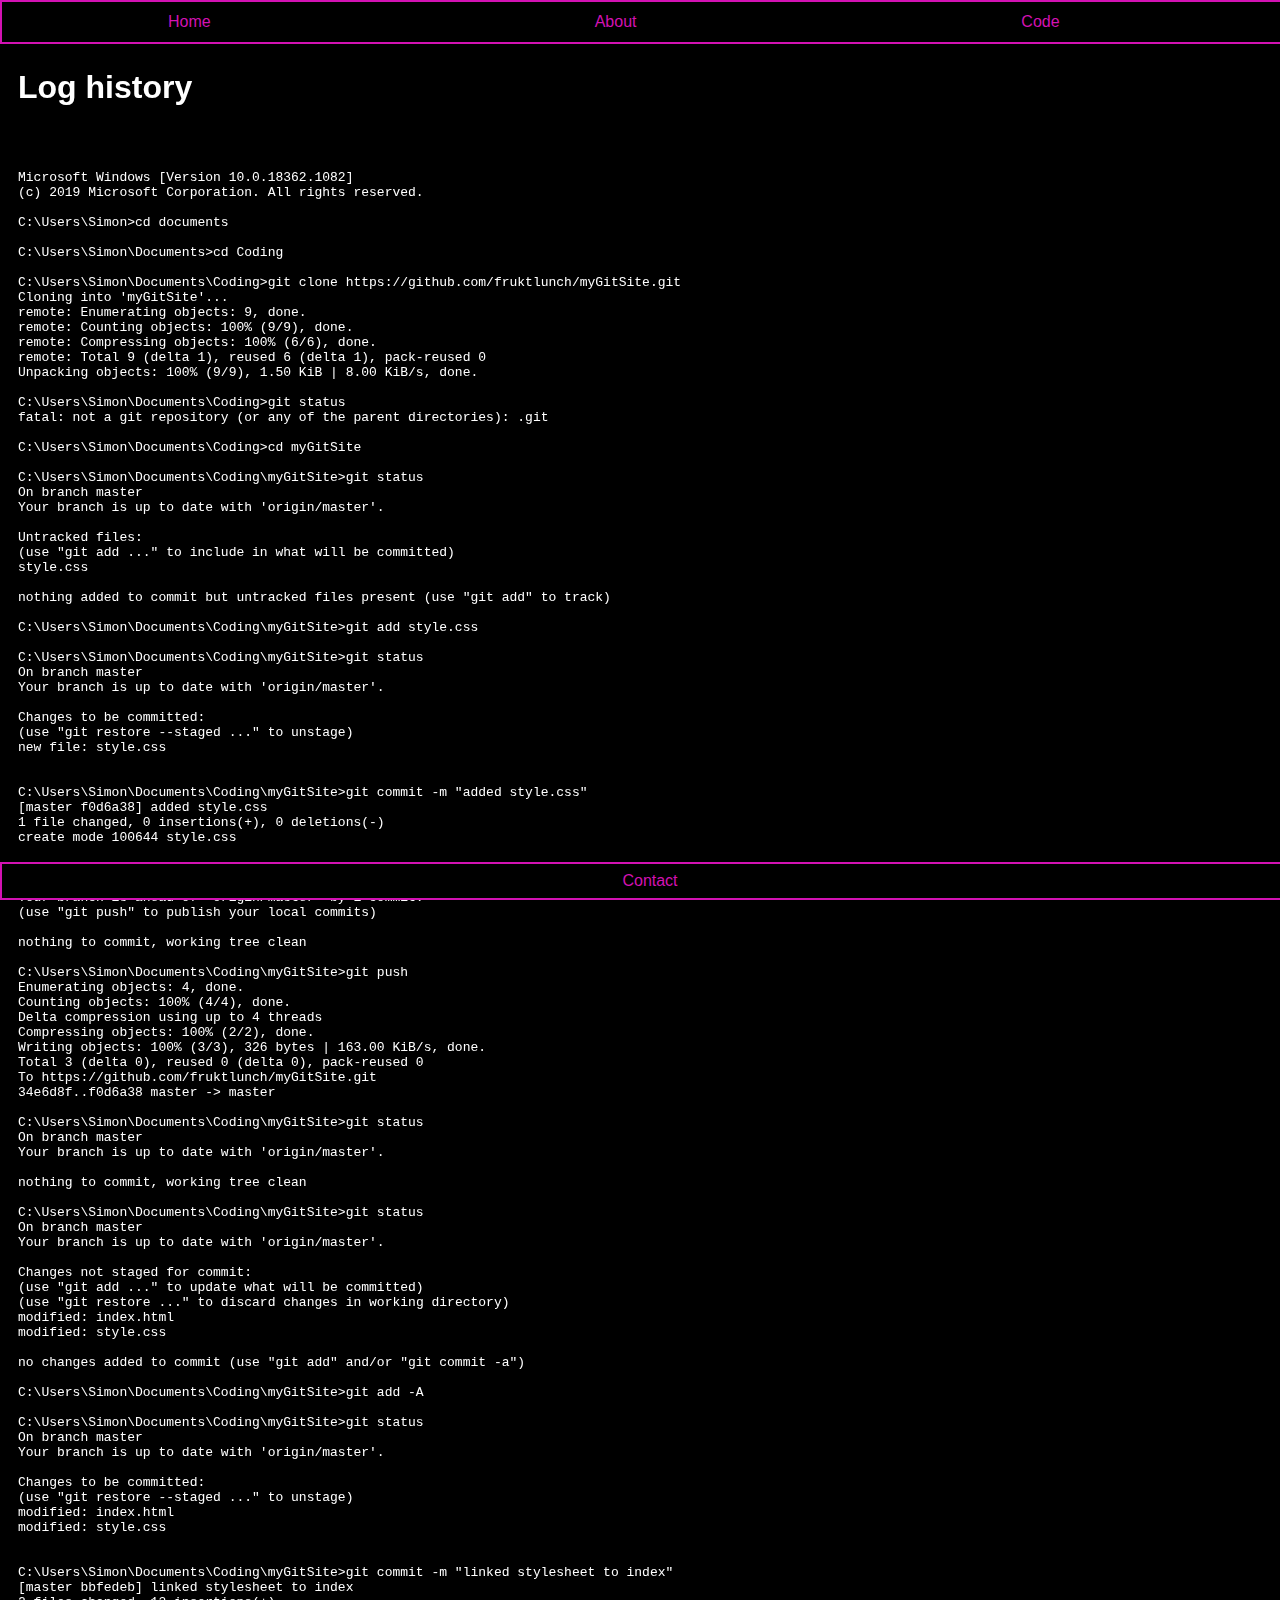
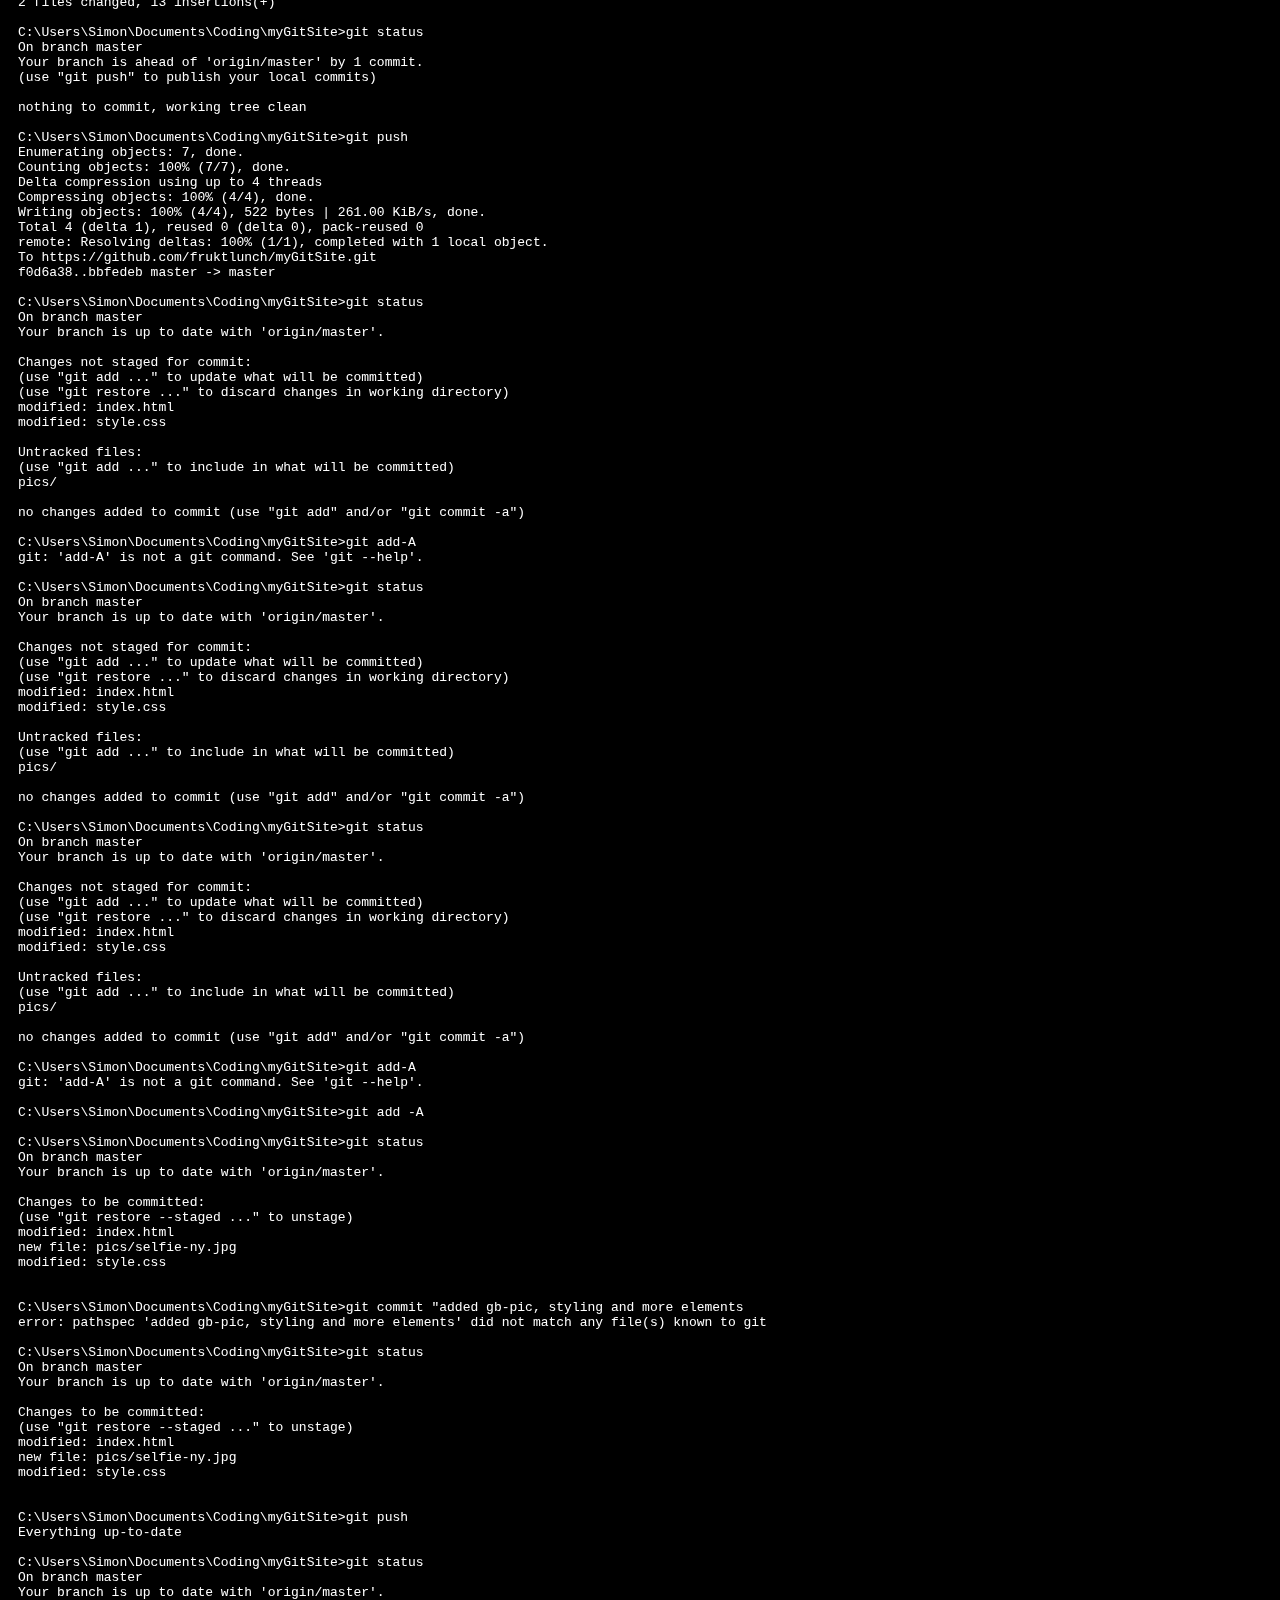
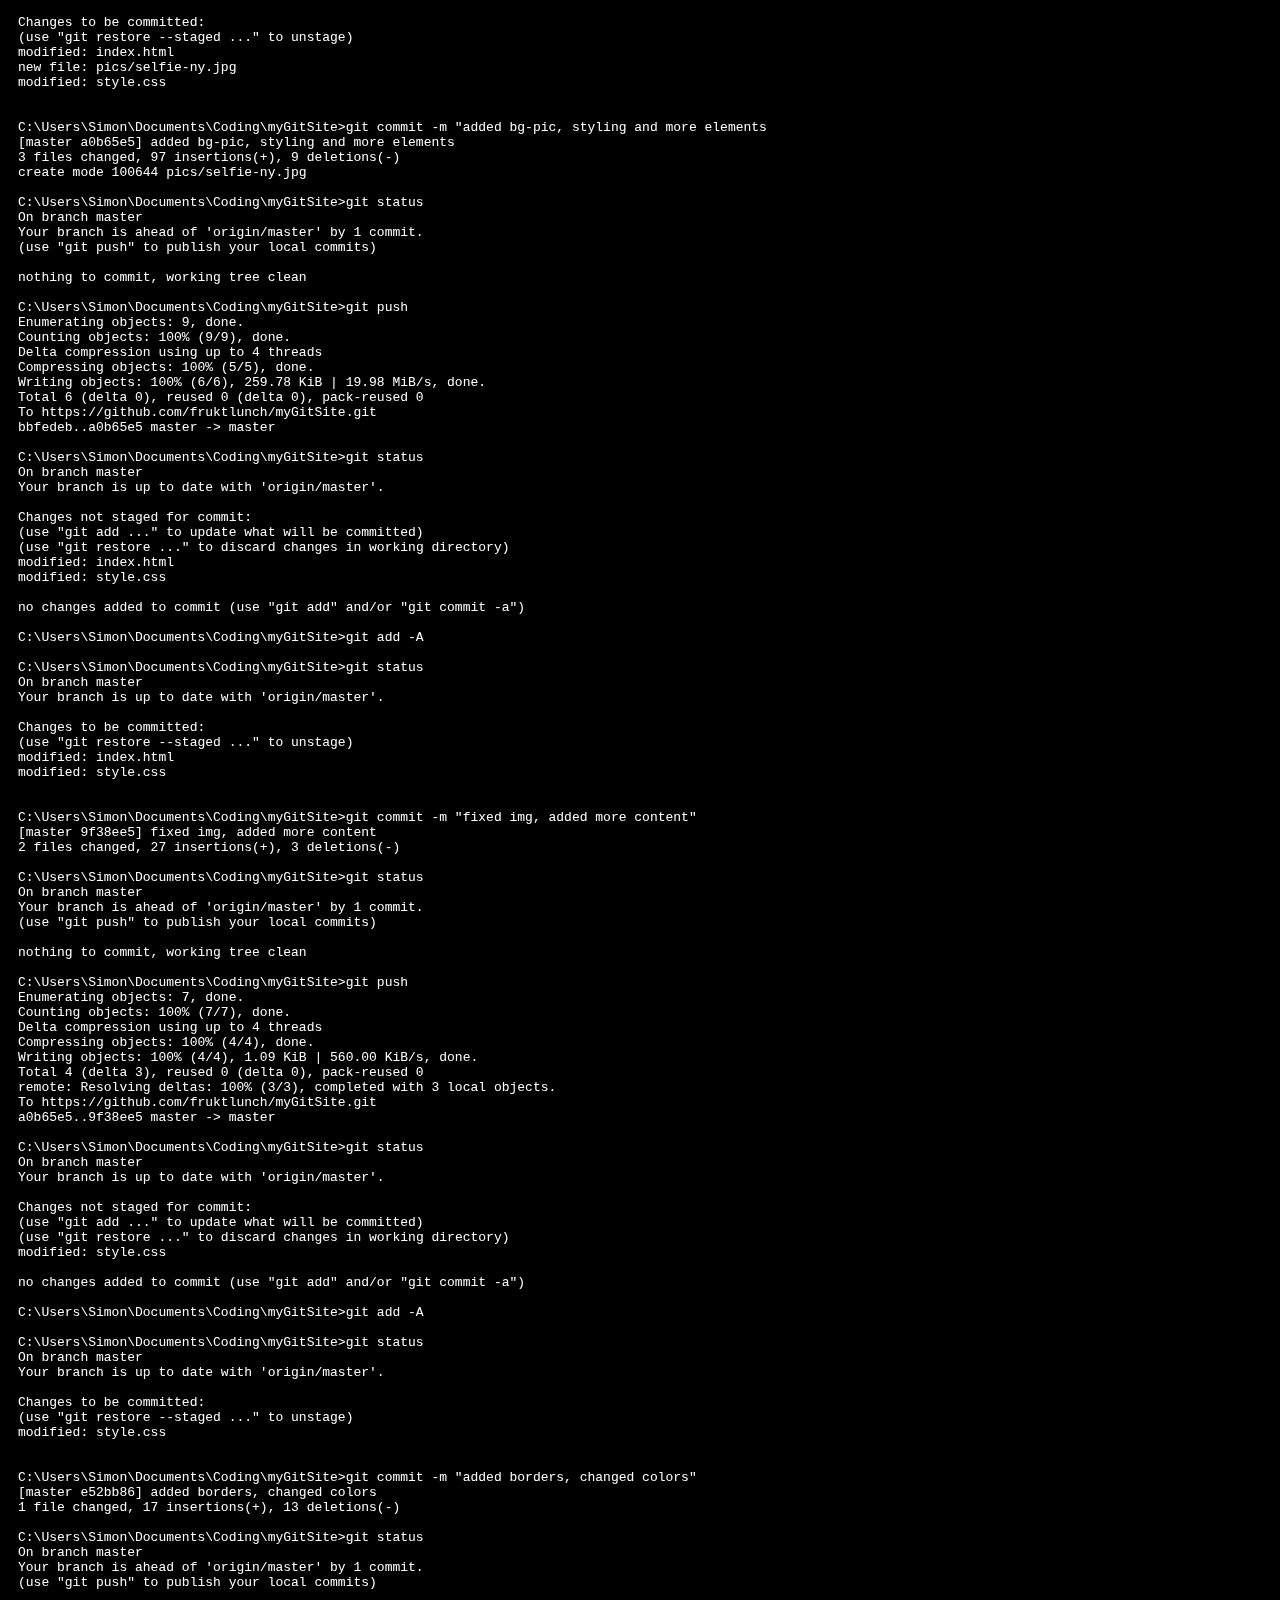
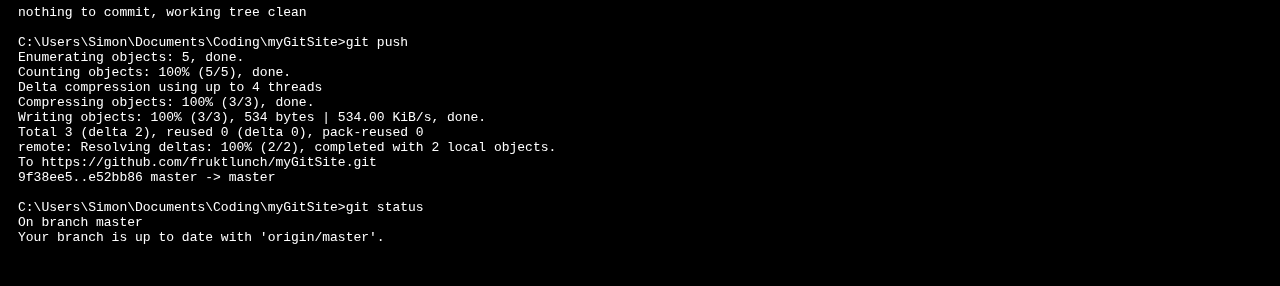
==== code-history.html @ 1d10ec63 "Fixed style on codingpage and Added Matrix-rain" ====
<!DOCTYPE html>
<html lang="en">
<head>
    <meta charset="UTF-8">
    <meta name="viewport" content="width=device-width, initial-scale=1.0">
    <title>Code-history</title>
    <link rel="stylesheet" href="code-history.css">
</head>

<!--body-->
<body>

    <nav class="navbar">
        <a href="index.html">Home</a>
        <a href="#">About</a>
        <a href="code-history.html">Code</a>
    </nav>

    <!-- The video -->
<video autoplay muted loop id="myVideo">
  <source src="vids/matrix-rain.mp4" type="video/mp4">
</video>
    
    <header>
      <h1>Log history</h1>
    </header>
    <div class="log-history">
      <pre> 
         <p> Microsoft Windows [Version 10.0.18362.1082]
            (c) 2019 Microsoft Corporation. All rights reserved.
            
            C:\Users\Simon>cd documents
            
            C:\Users\Simon\Documents>cd Coding
            
            C:\Users\Simon\Documents\Coding>git clone https://github.com/fruktlunch/myGitSite.git
            Cloning into 'myGitSite'...
            remote: Enumerating objects: 9, done.
            remote: Counting objects: 100% (9/9), done.
            remote: Compressing objects: 100% (6/6), done.
            remote: Total 9 (delta 1), reused 6 (delta 1), pack-reused 0
            Unpacking objects: 100% (9/9), 1.50 KiB | 8.00 KiB/s, done.
            
            C:\Users\Simon\Documents\Coding>git status
            fatal: not a git repository (or any of the parent directories): .git
            
            C:\Users\Simon\Documents\Coding>cd myGitSite
            
            C:\Users\Simon\Documents\Coding\myGitSite>git status
            On branch master
            Your branch is up to date with 'origin/master'.
            
            Untracked files:
              (use "git add <file>..." to include in what will be committed)
                    style.css
            
            nothing added to commit but untracked files present (use "git add" to track)
            
            C:\Users\Simon\Documents\Coding\myGitSite>git add style.css
            
            C:\Users\Simon\Documents\Coding\myGitSite>git status
            On branch master
            Your branch is up to date with 'origin/master'.
            
            Changes to be committed:
              (use "git restore --staged <file>..." to unstage)
                    new file:   style.css
            
            
            C:\Users\Simon\Documents\Coding\myGitSite>git commit -m "added style.css"
            [master f0d6a38] added style.css
             1 file changed, 0 insertions(+), 0 deletions(-)
             create mode 100644 style.css
            
            C:\Users\Simon\Documents\Coding\myGitSite>git status
            On branch master
            Your branch is ahead of 'origin/master' by 1 commit.
              (use "git push" to publish your local commits)
            
            nothing to commit, working tree clean
            
            C:\Users\Simon\Documents\Coding\myGitSite>git push
            Enumerating objects: 4, done.
            Counting objects: 100% (4/4), done.
            Delta compression using up to 4 threads
            Compressing objects: 100% (2/2), done.
            Writing objects: 100% (3/3), 326 bytes | 163.00 KiB/s, done.
            Total 3 (delta 0), reused 0 (delta 0), pack-reused 0
            To https://github.com/fruktlunch/myGitSite.git
               34e6d8f..f0d6a38  master -> master
            
            C:\Users\Simon\Documents\Coding\myGitSite>git status
            On branch master
            Your branch is up to date with 'origin/master'.
            
            nothing to commit, working tree clean
            
            C:\Users\Simon\Documents\Coding\myGitSite>git status
            On branch master
            Your branch is up to date with 'origin/master'.
            
            Changes not staged for commit:
              (use "git add <file>..." to update what will be committed)
              (use "git restore <file>..." to discard changes in working directory)
                    modified:   index.html
                    modified:   style.css
            
            no changes added to commit (use "git add" and/or "git commit -a")
            
            C:\Users\Simon\Documents\Coding\myGitSite>git add -A
            
            C:\Users\Simon\Documents\Coding\myGitSite>git status
            On branch master
            Your branch is up to date with 'origin/master'.
            
            Changes to be committed:
              (use "git restore --staged <file>..." to unstage)
                    modified:   index.html
                    modified:   style.css
            
            
            C:\Users\Simon\Documents\Coding\myGitSite>git commit -m "linked stylesheet to index"
            [master bbfedeb] linked stylesheet to index
             2 files changed, 13 insertions(+)
            
            C:\Users\Simon\Documents\Coding\myGitSite>git status
            On branch master
            Your branch is ahead of 'origin/master' by 1 commit.
              (use "git push" to publish your local commits)
            
            nothing to commit, working tree clean
            
            C:\Users\Simon\Documents\Coding\myGitSite>git push
            Enumerating objects: 7, done.
            Counting objects: 100% (7/7), done.
            Delta compression using up to 4 threads
            Compressing objects: 100% (4/4), done.
            Writing objects: 100% (4/4), 522 bytes | 261.00 KiB/s, done.
            Total 4 (delta 1), reused 0 (delta 0), pack-reused 0
            remote: Resolving deltas: 100% (1/1), completed with 1 local object.
            To https://github.com/fruktlunch/myGitSite.git
               f0d6a38..bbfedeb  master -> master
            
            C:\Users\Simon\Documents\Coding\myGitSite>git status
            On branch master
            Your branch is up to date with 'origin/master'.
            
            Changes not staged for commit:
              (use "git add <file>..." to update what will be committed)
              (use "git restore <file>..." to discard changes in working directory)
                    modified:   index.html
                    modified:   style.css
            
            Untracked files:
              (use "git add <file>..." to include in what will be committed)
                    pics/
            
            no changes added to commit (use "git add" and/or "git commit -a")
            
            C:\Users\Simon\Documents\Coding\myGitSite>git add-A
            git: 'add-A' is not a git command. See 'git --help'.
            
            C:\Users\Simon\Documents\Coding\myGitSite>git status
            On branch master
            Your branch is up to date with 'origin/master'.
            
            Changes not staged for commit:
              (use "git add <file>..." to update what will be committed)
              (use "git restore <file>..." to discard changes in working directory)
                    modified:   index.html
                    modified:   style.css
            
            Untracked files:
              (use "git add <file>..." to include in what will be committed)
                    pics/
            
            no changes added to commit (use "git add" and/or "git commit -a")
            
            C:\Users\Simon\Documents\Coding\myGitSite>git status
            On branch master
            Your branch is up to date with 'origin/master'.
            
            Changes not staged for commit:
              (use "git add <file>..." to update what will be committed)
              (use "git restore <file>..." to discard changes in working directory)
                    modified:   index.html
                    modified:   style.css
            
            Untracked files:
              (use "git add <file>..." to include in what will be committed)
                    pics/
            
            no changes added to commit (use "git add" and/or "git commit -a")
            
            C:\Users\Simon\Documents\Coding\myGitSite>git add-A
            git: 'add-A' is not a git command. See 'git --help'.
            
            C:\Users\Simon\Documents\Coding\myGitSite>git add -A
            
            C:\Users\Simon\Documents\Coding\myGitSite>git status
            On branch master
            Your branch is up to date with 'origin/master'.
            
            Changes to be committed:
              (use "git restore --staged <file>..." to unstage)
                    modified:   index.html
                    new file:   pics/selfie-ny.jpg
                    modified:   style.css
            
            
            C:\Users\Simon\Documents\Coding\myGitSite>git commit "added gb-pic, styling and more elements
            error: pathspec 'added gb-pic, styling and more elements' did not match any file(s) known to git
            
            C:\Users\Simon\Documents\Coding\myGitSite>git status
            On branch master
            Your branch is up to date with 'origin/master'.
            
            Changes to be committed:
              (use "git restore --staged <file>..." to unstage)
                    modified:   index.html
                    new file:   pics/selfie-ny.jpg
                    modified:   style.css
            
            
            C:\Users\Simon\Documents\Coding\myGitSite>git push
            Everything up-to-date
            
            C:\Users\Simon\Documents\Coding\myGitSite>git status
            On branch master
            Your branch is up to date with 'origin/master'.
            
            Changes to be committed:
              (use "git restore --staged <file>..." to unstage)
                    modified:   index.html
                    new file:   pics/selfie-ny.jpg
                    modified:   style.css
            
            
            C:\Users\Simon\Documents\Coding\myGitSite>git commit -m "added bg-pic, styling and more elements
            [master a0b65e5] added bg-pic, styling and more elements
             3 files changed, 97 insertions(+), 9 deletions(-)
             create mode 100644 pics/selfie-ny.jpg
            
            C:\Users\Simon\Documents\Coding\myGitSite>git status
            On branch master
            Your branch is ahead of 'origin/master' by 1 commit.
              (use "git push" to publish your local commits)
            
            nothing to commit, working tree clean
            
            C:\Users\Simon\Documents\Coding\myGitSite>git push
            Enumerating objects: 9, done.
            Counting objects: 100% (9/9), done.
            Delta compression using up to 4 threads
            Compressing objects: 100% (5/5), done.
            Writing objects: 100% (6/6), 259.78 KiB | 19.98 MiB/s, done.
            Total 6 (delta 0), reused 0 (delta 0), pack-reused 0
            To https://github.com/fruktlunch/myGitSite.git
               bbfedeb..a0b65e5  master -> master
            
            C:\Users\Simon\Documents\Coding\myGitSite>git status
            On branch master
            Your branch is up to date with 'origin/master'.
            
            Changes not staged for commit:
              (use "git add <file>..." to update what will be committed)
              (use "git restore <file>..." to discard changes in working directory)
                    modified:   index.html
                    modified:   style.css
            
            no changes added to commit (use "git add" and/or "git commit -a")
            
            C:\Users\Simon\Documents\Coding\myGitSite>git add -A
            
            C:\Users\Simon\Documents\Coding\myGitSite>git status
            On branch master
            Your branch is up to date with 'origin/master'.
            
            Changes to be committed:
              (use "git restore --staged <file>..." to unstage)
                    modified:   index.html
                    modified:   style.css
            
            
            C:\Users\Simon\Documents\Coding\myGitSite>git commit -m "fixed img, added more content"
            [master 9f38ee5] fixed img, added more content
             2 files changed, 27 insertions(+), 3 deletions(-)
            
            C:\Users\Simon\Documents\Coding\myGitSite>git status
            On branch master
            Your branch is ahead of 'origin/master' by 1 commit.
              (use "git push" to publish your local commits)
            
            nothing to commit, working tree clean
            
            C:\Users\Simon\Documents\Coding\myGitSite>git push
            Enumerating objects: 7, done.
            Counting objects: 100% (7/7), done.
            Delta compression using up to 4 threads
            Compressing objects: 100% (4/4), done.
            Writing objects: 100% (4/4), 1.09 KiB | 560.00 KiB/s, done.
            Total 4 (delta 3), reused 0 (delta 0), pack-reused 0
            remote: Resolving deltas: 100% (3/3), completed with 3 local objects.
            To https://github.com/fruktlunch/myGitSite.git
               a0b65e5..9f38ee5  master -> master
            
            C:\Users\Simon\Documents\Coding\myGitSite>git status
            On branch master
            Your branch is up to date with 'origin/master'.
            
            Changes not staged for commit:
              (use "git add <file>..." to update what will be committed)
              (use "git restore <file>..." to discard changes in working directory)
                    modified:   style.css
            
            no changes added to commit (use "git add" and/or "git commit -a")
            
            C:\Users\Simon\Documents\Coding\myGitSite>git add -A
            
            C:\Users\Simon\Documents\Coding\myGitSite>git status
            On branch master
            Your branch is up to date with 'origin/master'.
            
            Changes to be committed:
              (use "git restore --staged <file>..." to unstage)
                    modified:   style.css
            
            
            C:\Users\Simon\Documents\Coding\myGitSite>git commit -m "added borders, changed colors"
            [master e52bb86] added borders, changed colors
             1 file changed, 17 insertions(+), 13 deletions(-)
            
            C:\Users\Simon\Documents\Coding\myGitSite>git status
            On branch master
            Your branch is ahead of 'origin/master' by 1 commit.
              (use "git push" to publish your local commits)
            
            nothing to commit, working tree clean
            
            C:\Users\Simon\Documents\Coding\myGitSite>git push
            Enumerating objects: 5, done.
            Counting objects: 100% (5/5), done.
            Delta compression using up to 4 threads
            Compressing objects: 100% (3/3), done.
            Writing objects: 100% (3/3), 534 bytes | 534.00 KiB/s, done.
            Total 3 (delta 2), reused 0 (delta 0), pack-reused 0
            remote: Resolving deltas: 100% (2/2), completed with 2 local objects.
            To https://github.com/fruktlunch/myGitSite.git
               9f38ee5..e52bb86  master -> master
            
            C:\Users\Simon\Documents\Coding\myGitSite>git status
            On branch master
            Your branch is up to date with 'origin/master'.
          </p>
          </pre>
    </div>

    <!--footer-->
    <footer class="footer">
      <a href="#">Contact</a>
  </footer>
    
</body>
</html>
---- code-history.css ----
body {
    background-color: black;
    font-family: Arial, Helvetica, sans-serif;
}

header {
    display: flex;
    color: rgb(211, 18, 179);
    width: 100%;
}

#myVideo {
    object-fit: cover;
  width: 100vw;
  height: 100vh;
  position: fixed;
  top: 0;
  left: 0;
  overflow: hidden;
  z-index: -100;
  }

h1 {
    padding-top: 40px;
    padding-bottom: 1px;
}

pre {
    white-space: pre-line;
    text-align : left;
 }

.navbar {
    display: flex;
    position: fixed;
    align-items: center;
  top: 0;
  left: 0;
  z-index: 9999;
  width: 100%;
  height: 40px;
  background-color: black;
  border: solid 2px rgb(211, 18, 179);
}

.navbar a {
    color: rgb(211, 18, 179);
    padding: 14px 16px;
    text-decoration: none;
    width: 100%;
    margin: 150px;
  }

h1 {
    color: white;
    padding-left: 10px;
}
p {
    color: white;
    padding-left: 10px;
}

.footer {
    position: fixed;
  left: 0;
  bottom: 0;
  width: 100%;
  background-color: black;
  text-align: center;
  text-decoration: none;
  padding: 8px;
  border: solid 2px rgb(211, 18, 179);
}
.footer a {
    color: rgb(211, 18, 179);
    text-decoration: none;
}
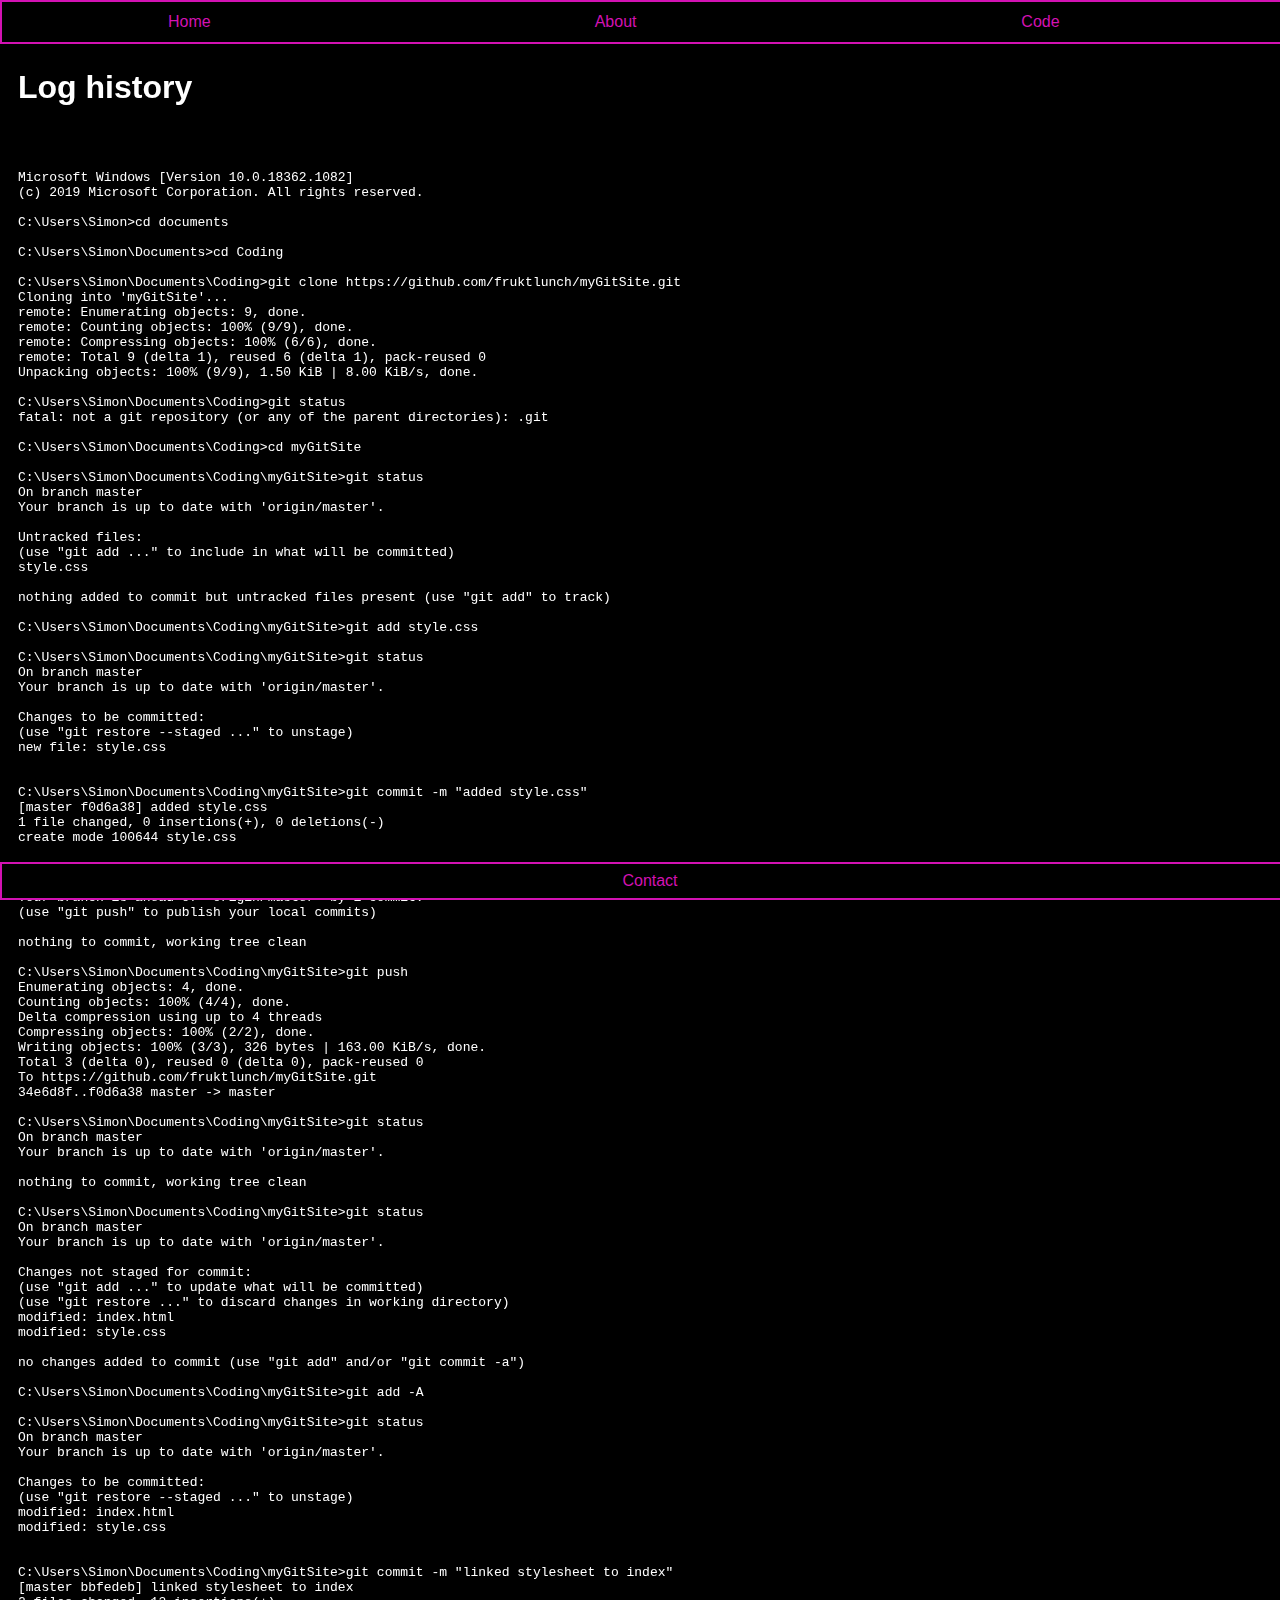
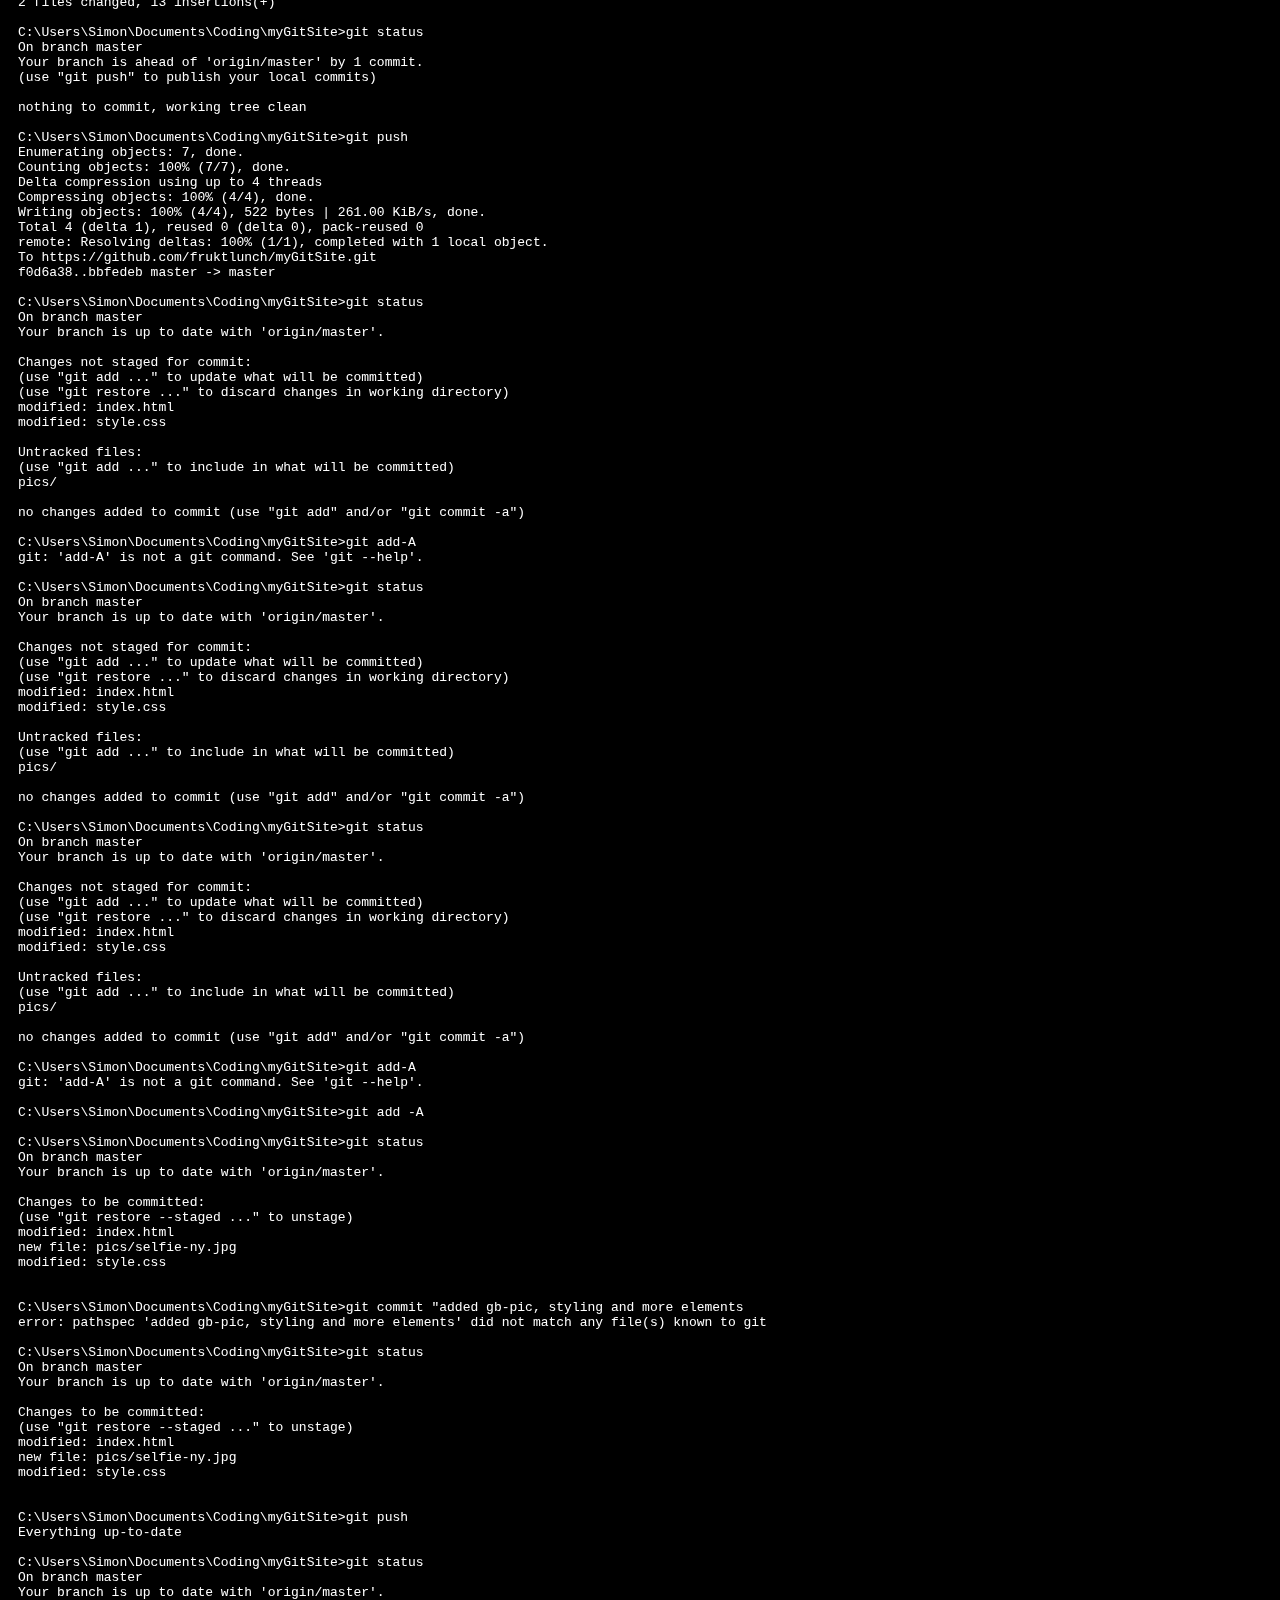
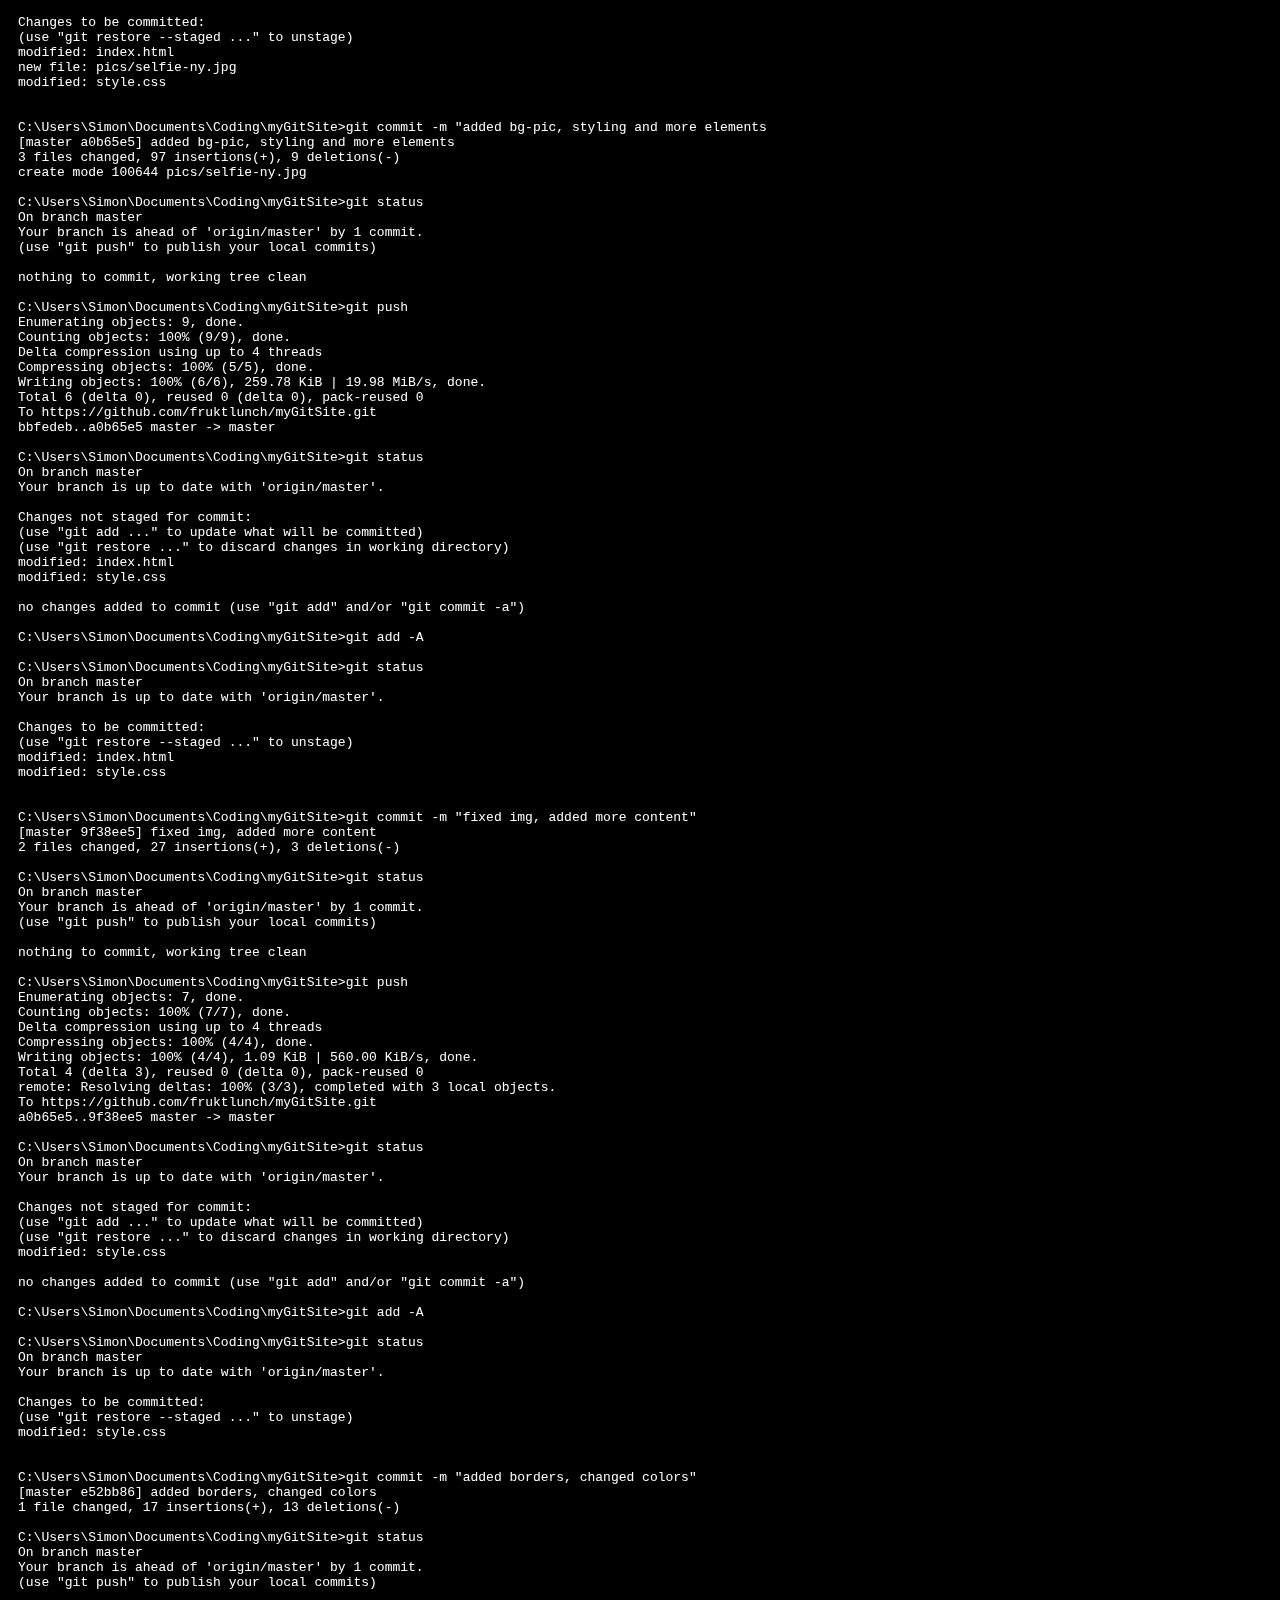
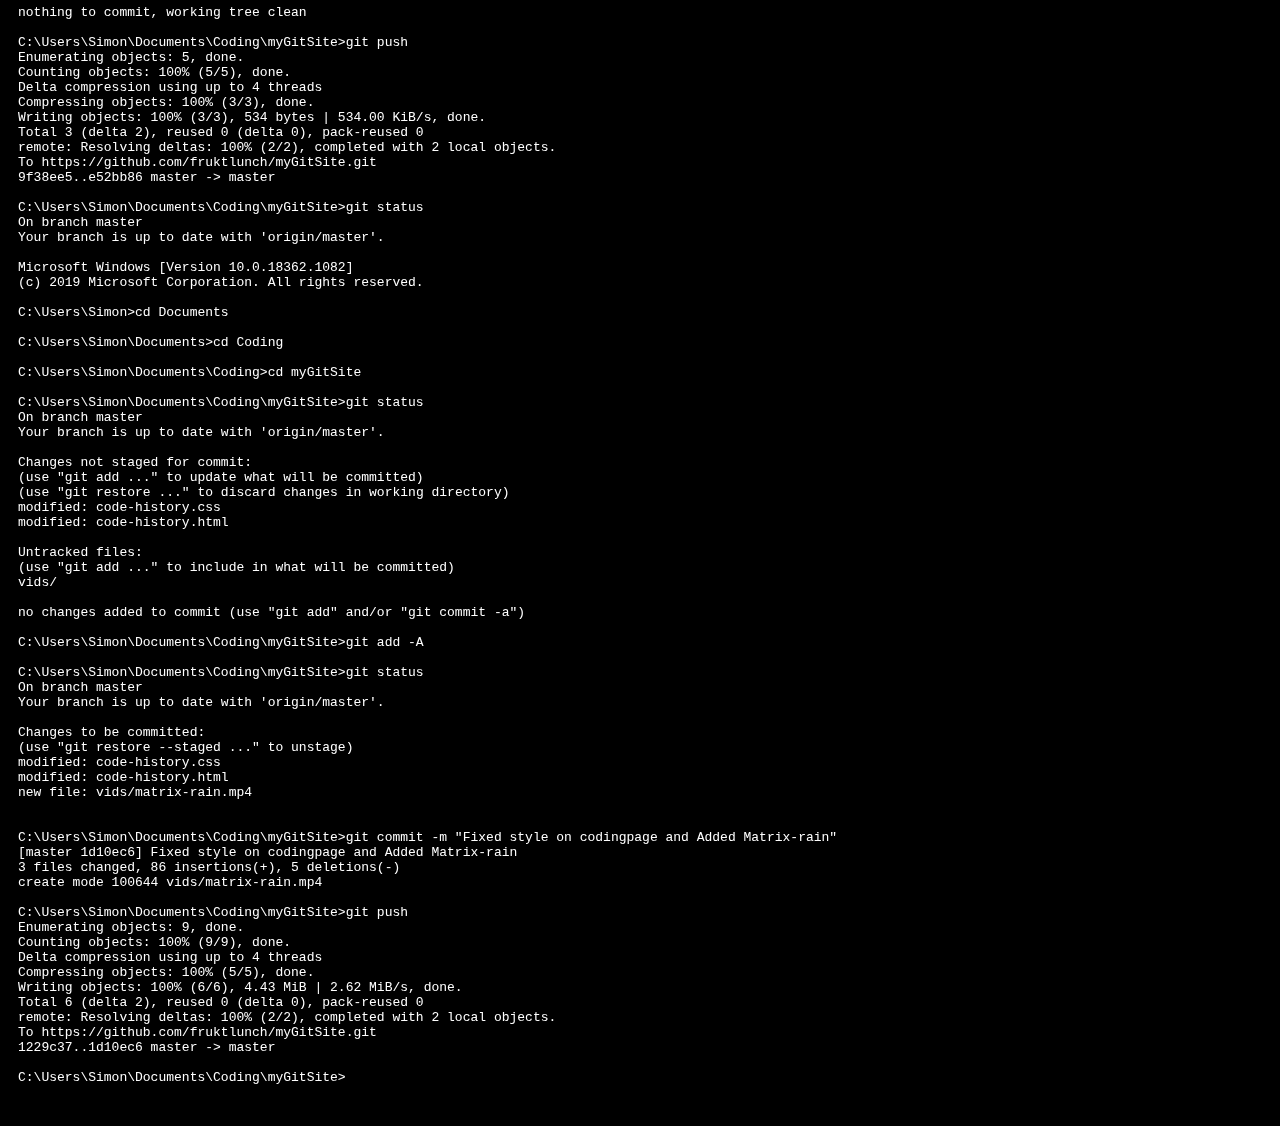
==== commit b549133b: "more coding story" ====
--- a/code-history.html
+++ b/code-history.html
@@ -351,6 +351,62 @@
             C:\Users\Simon\Documents\Coding\myGitSite>git status
             On branch master
             Your branch is up to date with 'origin/master'.
+
+            Microsoft Windows [Version 10.0.18362.1082]
+(c) 2019 Microsoft Corporation. All rights reserved.
+
+C:\Users\Simon>cd Documents
+
+C:\Users\Simon\Documents>cd Coding
+
+C:\Users\Simon\Documents\Coding>cd myGitSite
+
+C:\Users\Simon\Documents\Coding\myGitSite>git status
+On branch master
+Your branch is up to date with 'origin/master'.
+
+Changes not staged for commit:
+  (use "git add <file>..." to update what will be committed)
+  (use "git restore <file>..." to discard changes in working directory)
+        modified:   code-history.css
+        modified:   code-history.html
+
+Untracked files:
+  (use "git add <file>..." to include in what will be committed)
+        vids/
+
+no changes added to commit (use "git add" and/or "git commit -a")
+
+C:\Users\Simon\Documents\Coding\myGitSite>git add -A
+
+C:\Users\Simon\Documents\Coding\myGitSite>git status
+On branch master
+Your branch is up to date with 'origin/master'.
+
+Changes to be committed:
+  (use "git restore --staged <file>..." to unstage)
+        modified:   code-history.css
+        modified:   code-history.html
+        new file:   vids/matrix-rain.mp4
+
+
+C:\Users\Simon\Documents\Coding\myGitSite>git commit -m "Fixed style on codingpage and Added Matrix-rain"
+[master 1d10ec6] Fixed style on codingpage and Added Matrix-rain
+ 3 files changed, 86 insertions(+), 5 deletions(-)
+ create mode 100644 vids/matrix-rain.mp4
+
+C:\Users\Simon\Documents\Coding\myGitSite>git push
+Enumerating objects: 9, done.
+Counting objects: 100% (9/9), done.
+Delta compression using up to 4 threads
+Compressing objects: 100% (5/5), done.
+Writing objects: 100% (6/6), 4.43 MiB | 2.62 MiB/s, done.
+Total 6 (delta 2), reused 0 (delta 0), pack-reused 0
+remote: Resolving deltas: 100% (2/2), completed with 2 local objects.
+To https://github.com/fruktlunch/myGitSite.git
+   1229c37..1d10ec6  master -> master
+
+C:\Users\Simon\Documents\Coding\myGitSite>
           </p>
           </pre>
     </div>
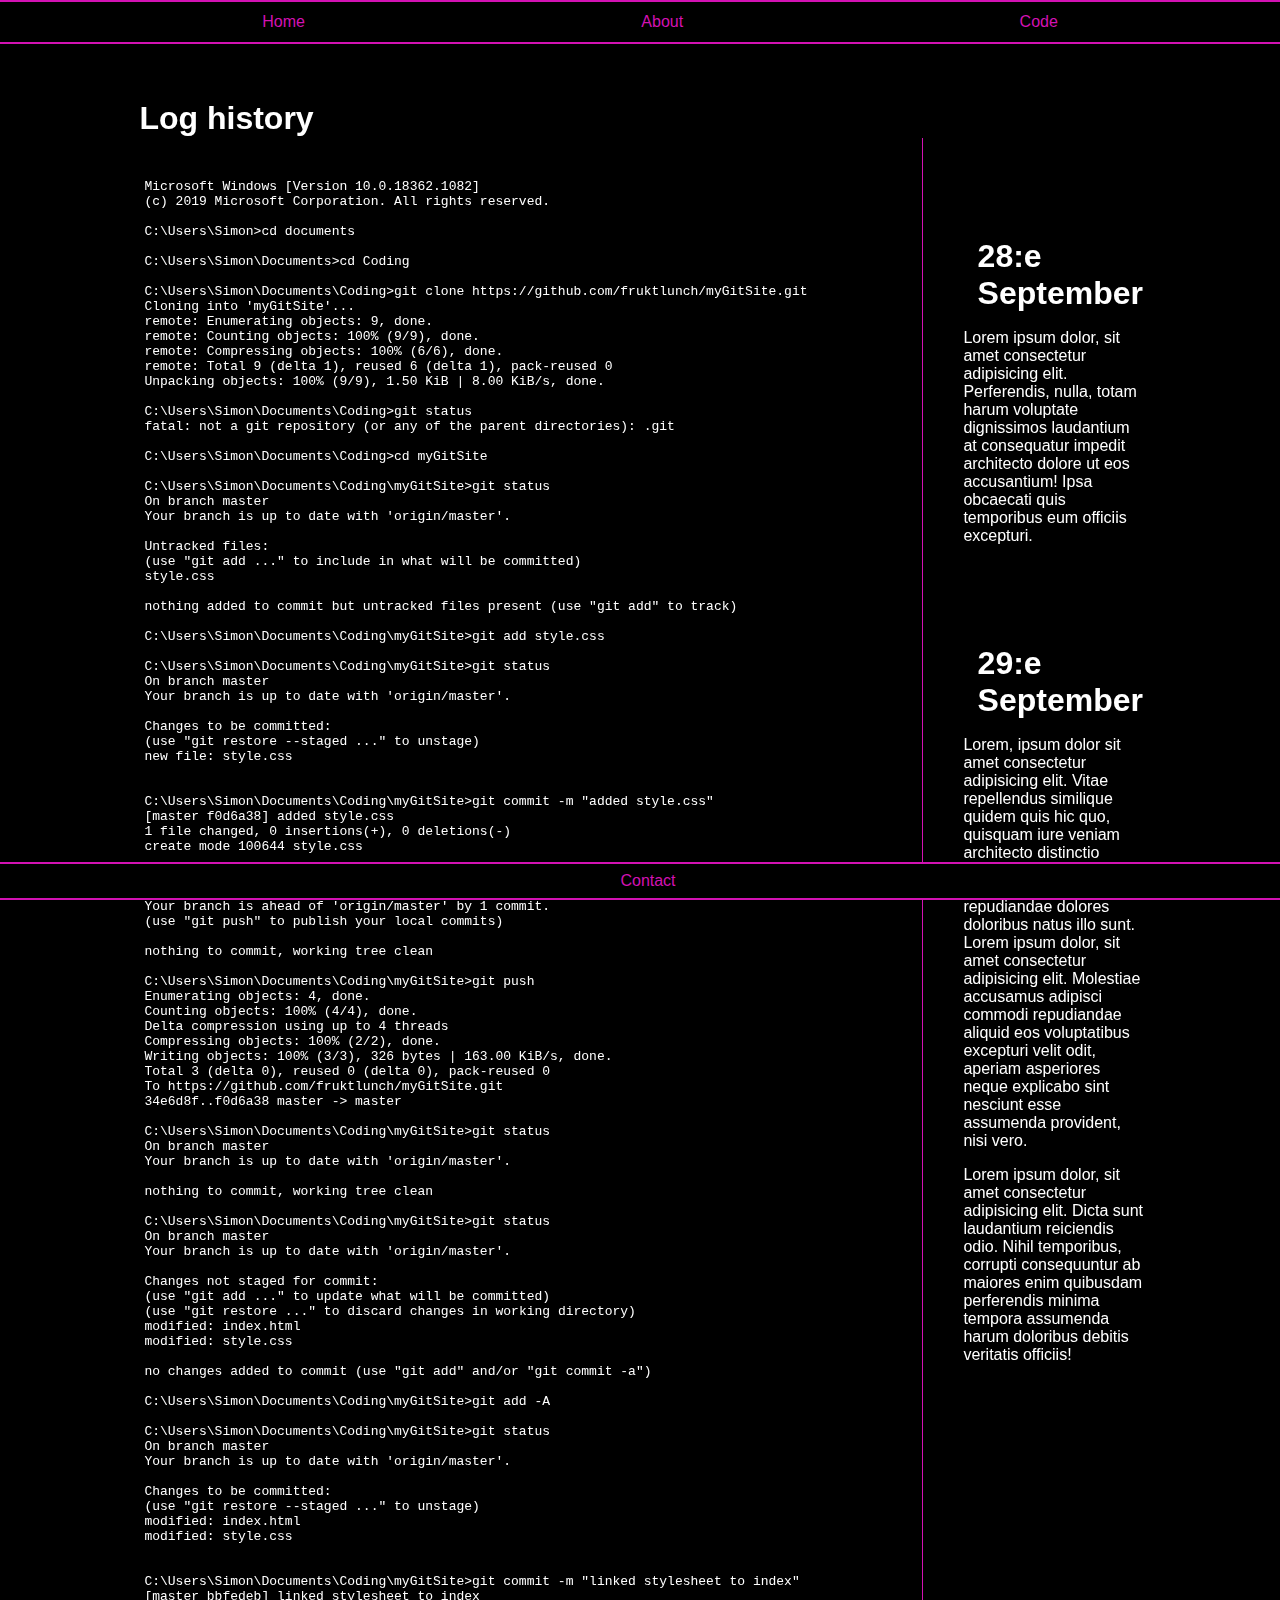
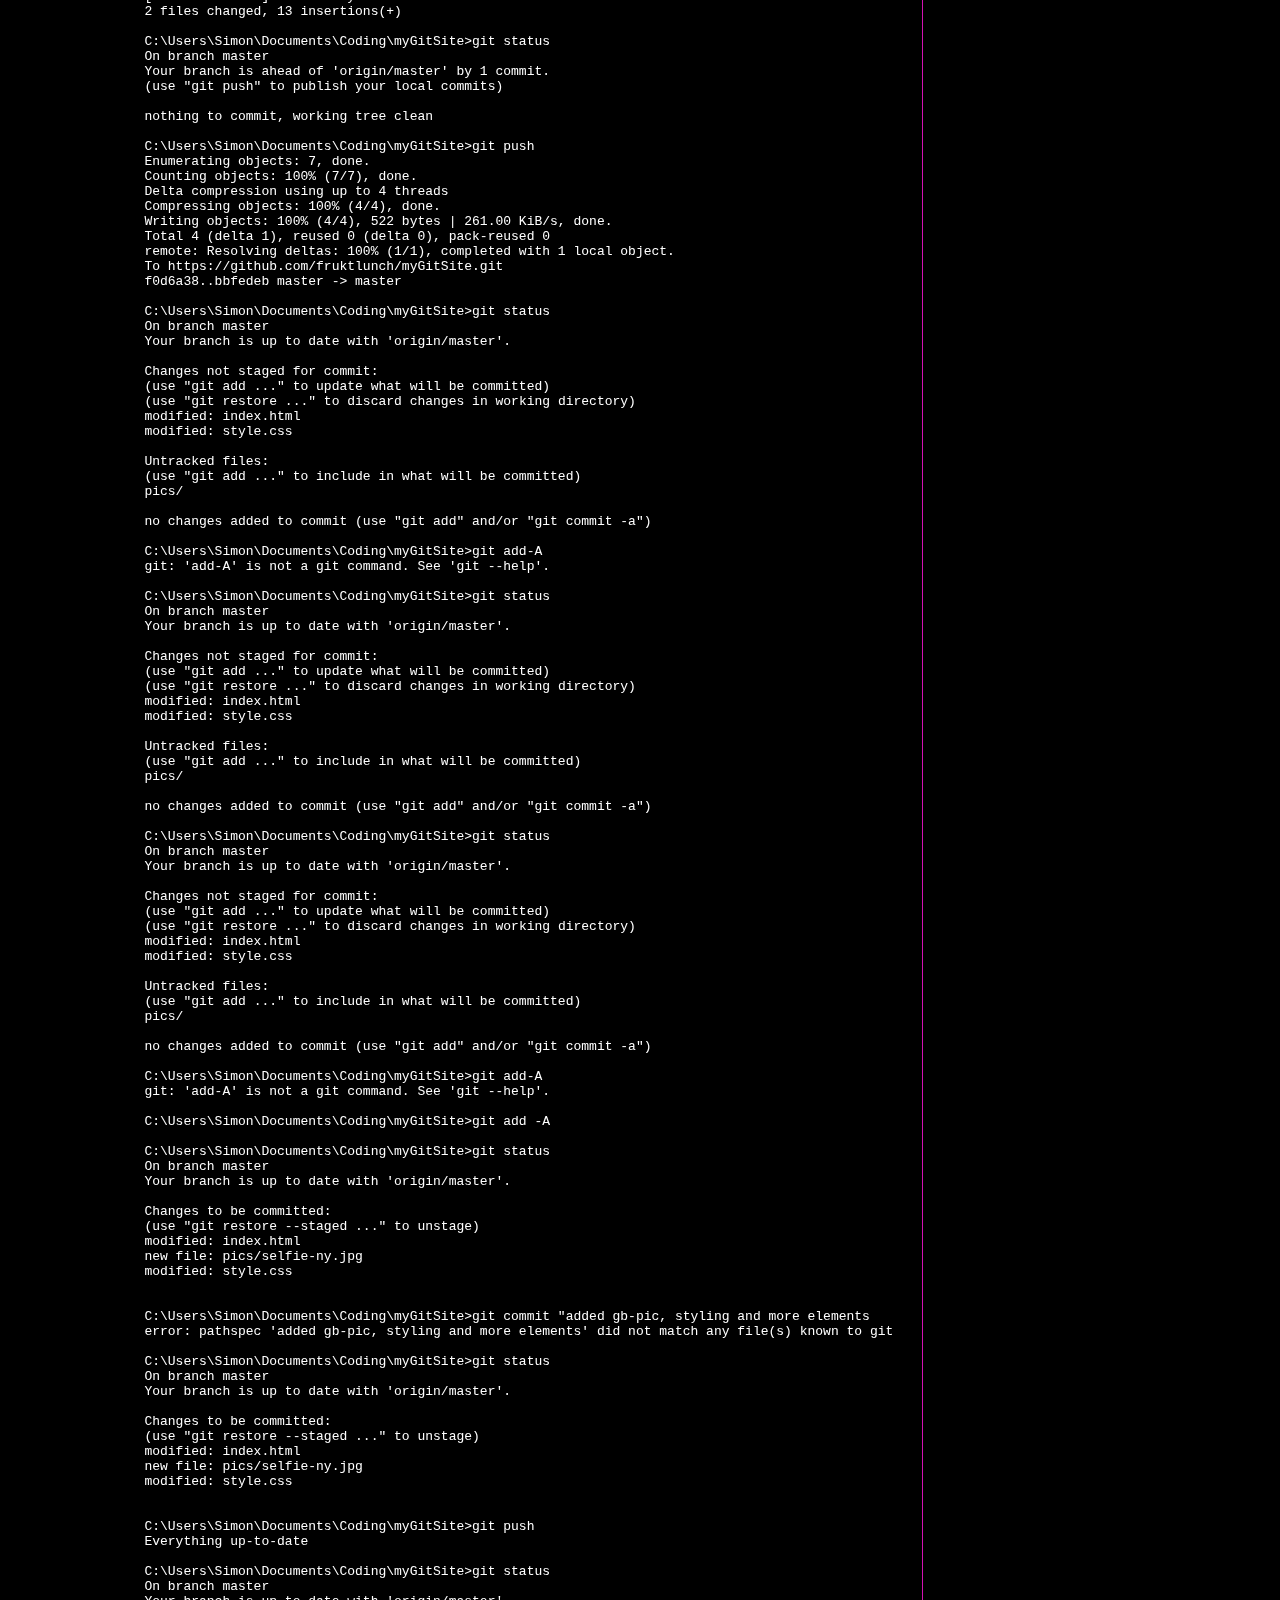
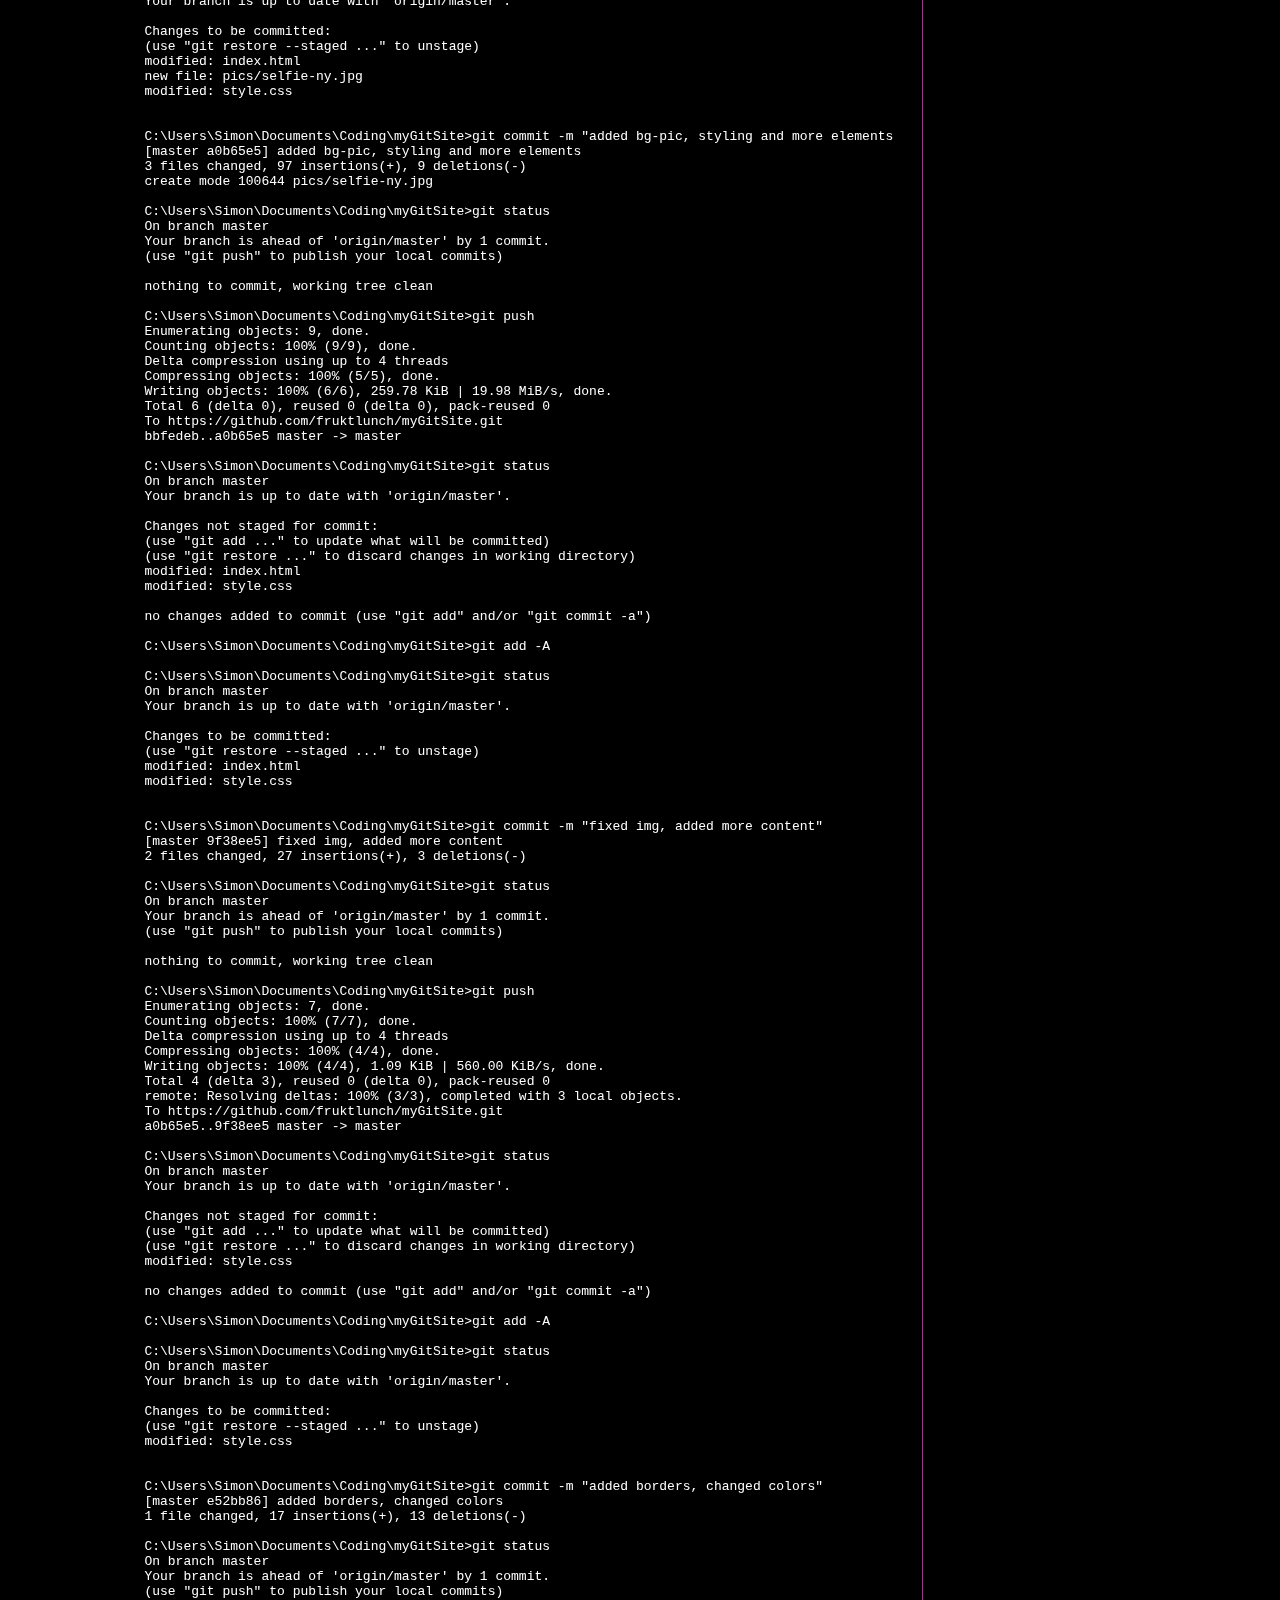
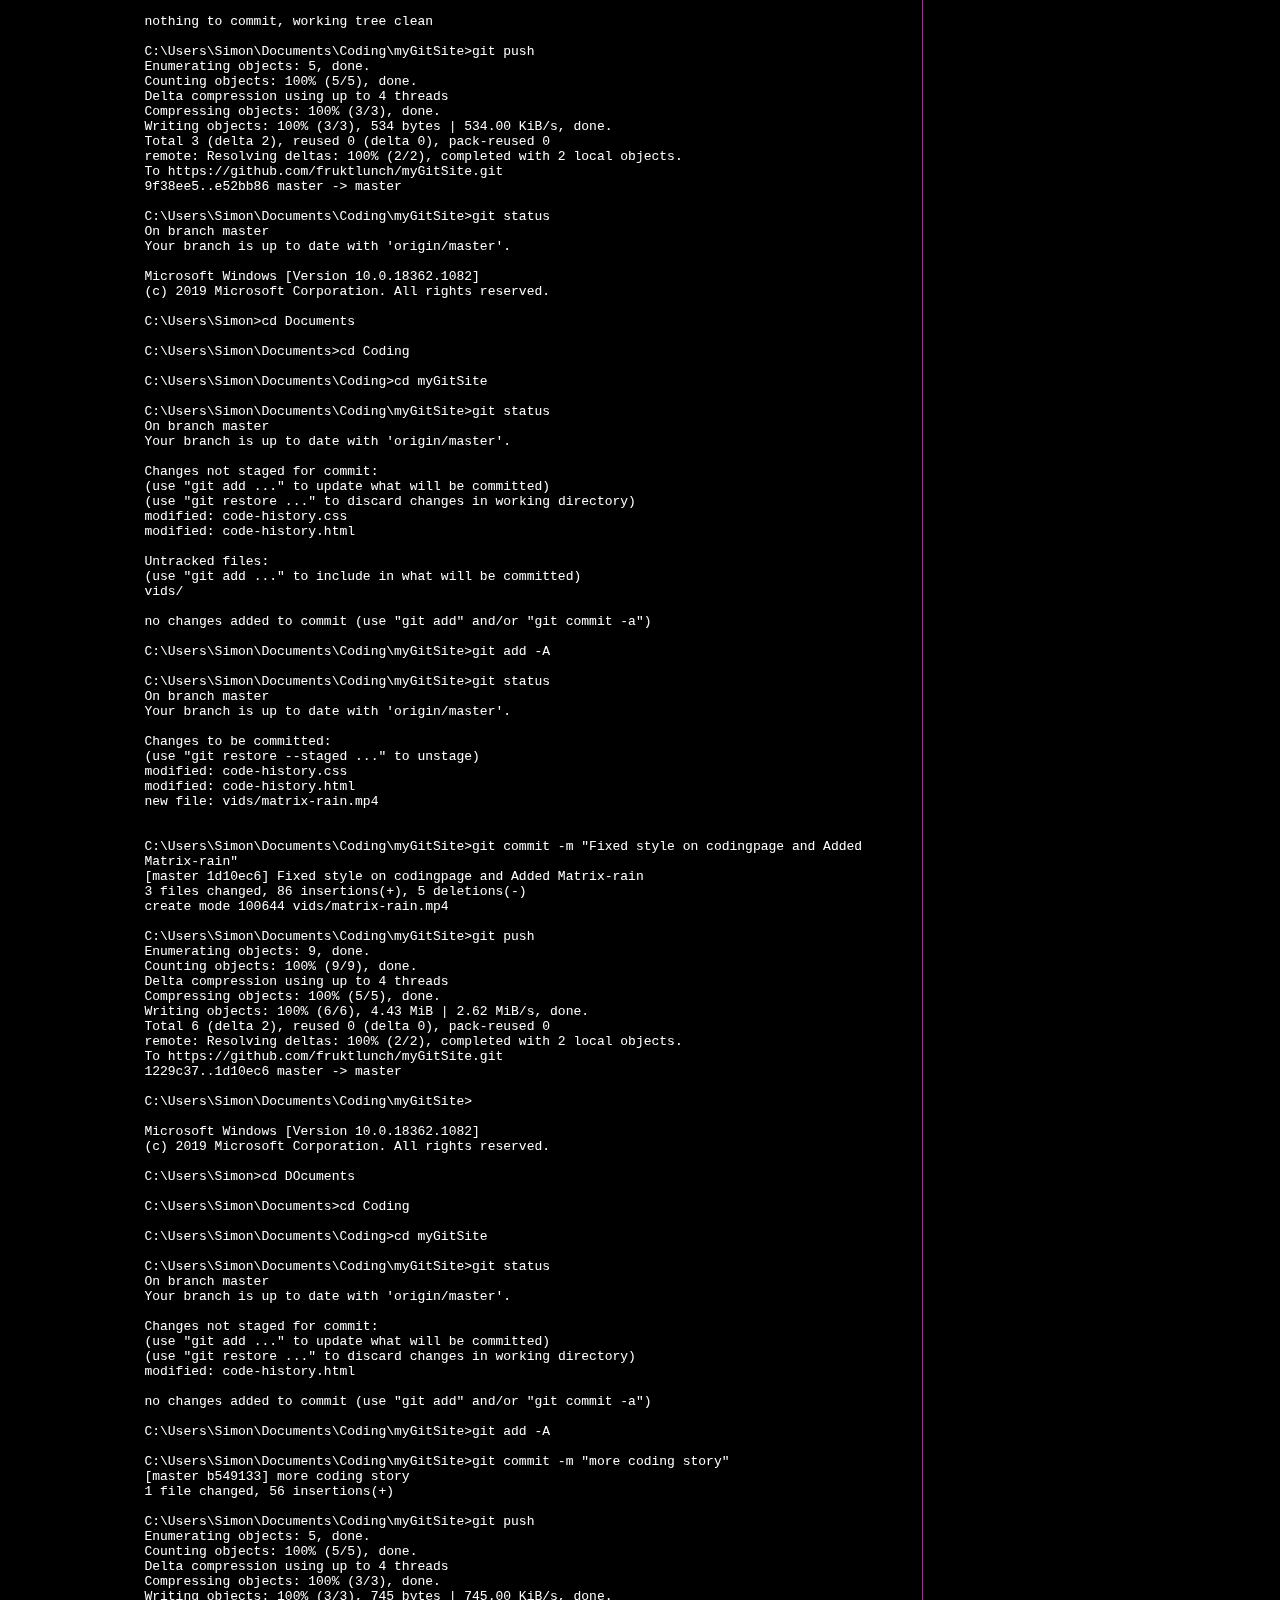
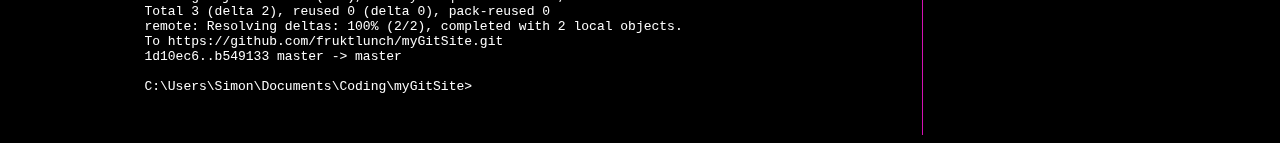
==== commit fd95803b: "Restructured navbarcode, cleaned up homepage, added aside section for notes in codepage" ====
--- a/code-history.html
+++ b/code-history.html
@@ -10,21 +10,28 @@
 <!--body-->
 <body>
 
-    <nav class="navbar">
-        <a href="index.html">Home</a>
-        <a href="#">About</a>
-        <a href="code-history.html">Code</a>
-    </nav>
+  <div>
+    <header>
+           <!--<img class="logo" src="pics/testlogo.png" alt="Logo">-->
+            <nav>
+                <ul class="nav-links">
+                    <li><a href="index.html">Home</a></li>
+                    <li><a href="#">About</a></li>
+                    <li><a href="code-history.html">Code</a></li>
+                </ul>            
+            </nav>
+      </header>
+    </div>
 
     <!-- The video -->
 <video autoplay muted loop id="myVideo">
   <source src="vids/matrix-rain.mp4" type="video/mp4">
 </video>
     
-    <header>
-      <h1>Log history</h1>
-    </header>
-    <div class="log-history">
+<h1>Log history</h1>
+
+    <div class="container">
+
       <pre> 
          <p> Microsoft Windows [Version 10.0.18362.1082]
             (c) 2019 Microsoft Corporation. All rights reserved.
@@ -407,12 +414,68 @@
    1229c37..1d10ec6  master -> master
 
 C:\Users\Simon\Documents\Coding\myGitSite>
+
+Microsoft Windows [Version 10.0.18362.1082]
+(c) 2019 Microsoft Corporation. All rights reserved.
+
+C:\Users\Simon>cd DOcuments
+
+C:\Users\Simon\Documents>cd Coding
+
+C:\Users\Simon\Documents\Coding>cd myGitSite
+
+C:\Users\Simon\Documents\Coding\myGitSite>git status
+On branch master
+Your branch is up to date with 'origin/master'.
+
+Changes not staged for commit:
+  (use "git add <file>..." to update what will be committed)
+  (use "git restore <file>..." to discard changes in working directory)
+        modified:   code-history.html
+
+no changes added to commit (use "git add" and/or "git commit -a")
+
+C:\Users\Simon\Documents\Coding\myGitSite>git add -A
+
+C:\Users\Simon\Documents\Coding\myGitSite>git commit -m "more coding story"
+[master b549133] more coding story
+ 1 file changed, 56 insertions(+)
+
+C:\Users\Simon\Documents\Coding\myGitSite>git push
+Enumerating objects: 5, done.
+Counting objects: 100% (5/5), done.
+Delta compression using up to 4 threads
+Compressing objects: 100% (3/3), done.
+Writing objects: 100% (3/3), 745 bytes | 745.00 KiB/s, done.
+Total 3 (delta 2), reused 0 (delta 0), pack-reused 0
+remote: Resolving deltas: 100% (2/2), completed with 2 local objects.
+To https://github.com/fruktlunch/myGitSite.git
+   1d10ec6..b549133  master -> master
+
+C:\Users\Simon\Documents\Coding\myGitSite>
           </p>
           </pre>
+
+          <aside class="aside-2">
+
+            <h1>28:e September</h1>
+
+             <p>Lorem ipsum dolor, sit amet consectetur adipisicing elit. Perferendis, nulla, totam harum voluptate dignissimos laudantium at consequatur impedit architecto dolore ut eos accusantium! Ipsa obcaecati quis temporibus eum officiis excepturi.</p>
+
+            <h1>29:e September</h1>
+
+              <p>Lorem, ipsum dolor sit amet consectetur adipisicing elit. Vitae repellendus similique quidem quis hic quo, quisquam iure veniam architecto distinctio accusantium suscipit sapiente necessitatibus repudiandae dolores doloribus natus illo sunt. Lorem ipsum dolor, sit amet consectetur adipisicing elit. Molestiae accusamus adipisci commodi repudiandae aliquid eos voluptatibus excepturi velit odit, aperiam asperiores neque explicabo sint nesciunt esse assumenda provident, nisi vero.</p>
+
+              <p>Lorem ipsum dolor, sit amet consectetur adipisicing elit. Dicta sunt laudantium reiciendis odio. Nihil temporibus, corrupti consequuntur ab maiores enim quibusdam perferendis minima tempora assumenda harum doloribus debitis veritatis officiis!
+
+              </p>
+      
+          </aside>
+
     </div>
 
     <!--footer-->
-    <footer class="footer">
+    <footer>
       <a href="#">Contact</a>
   </footer>
     
--- a/code-history.css
+++ b/code-history.css
@@ -4,10 +4,35 @@
 }
 
 header {
-    display: flex;
     color: rgb(211, 18, 179);
     width: 100%;
+    display: flex;
+    position: fixed;
+    justify-content: space-evenly;
+    align-items: center;
+    flex-wrap: nowrap;
+  top: 0;
+  left: 0;
+  z-index: 9999;
+  width: 100%;
+  height: 40px;
+  background-color: black;
+  border-top: solid 2px  rgb(211, 18, 179);
+  border-bottom: solid 2px rgb(211, 18, 179);
 }
+
+header li {
+    display: inline-block;
+    list-style: none;
+}
+
+header li a {
+    color: rgb(211, 18, 179);
+    padding: 14px 16px;
+    text-decoration: none;
+    width: 100%;
+    margin: 150px;
+  }
 
 #myVideo {
     object-fit: cover;
@@ -20,36 +45,32 @@
   z-index: -100;
   }
 
+  .container {
+    width: 80%;
+    margin: auto;
+    display: flex;
+}
+
+.aside-2 {
+    width: 20%;
+    border-left: solid 1px rgb(211, 18, 179);
+    padding-left: 30px;
+    top: 0;
+}
+
 h1 {
+    width: 80%;
+    margin: auto;
+    display: flex;
     padding-top: 40px;
     padding-bottom: 1px;
+    margin-top: 60px;
 }
 
 pre {
     white-space: pre-line;
     text-align : left;
  }
-
-.navbar {
-    display: flex;
-    position: fixed;
-    align-items: center;
-  top: 0;
-  left: 0;
-  z-index: 9999;
-  width: 100%;
-  height: 40px;
-  background-color: black;
-  border: solid 2px rgb(211, 18, 179);
-}
-
-.navbar a {
-    color: rgb(211, 18, 179);
-    padding: 14px 16px;
-    text-decoration: none;
-    width: 100%;
-    margin: 150px;
-  }
 
 h1 {
     color: white;
@@ -60,7 +81,7 @@
     padding-left: 10px;
 }
 
-.footer {
+footer {
     position: fixed;
   left: 0;
   bottom: 0;
@@ -69,9 +90,10 @@
   text-align: center;
   text-decoration: none;
   padding: 8px;
-  border: solid 2px rgb(211, 18, 179);
+  border-top: solid 2px rgb(211, 18, 179);
+  border-bottom: solid 2px rgb(211, 18, 179);
 }
-.footer a {
+footer a {
     color: rgb(211, 18, 179);
     text-decoration: none;
 }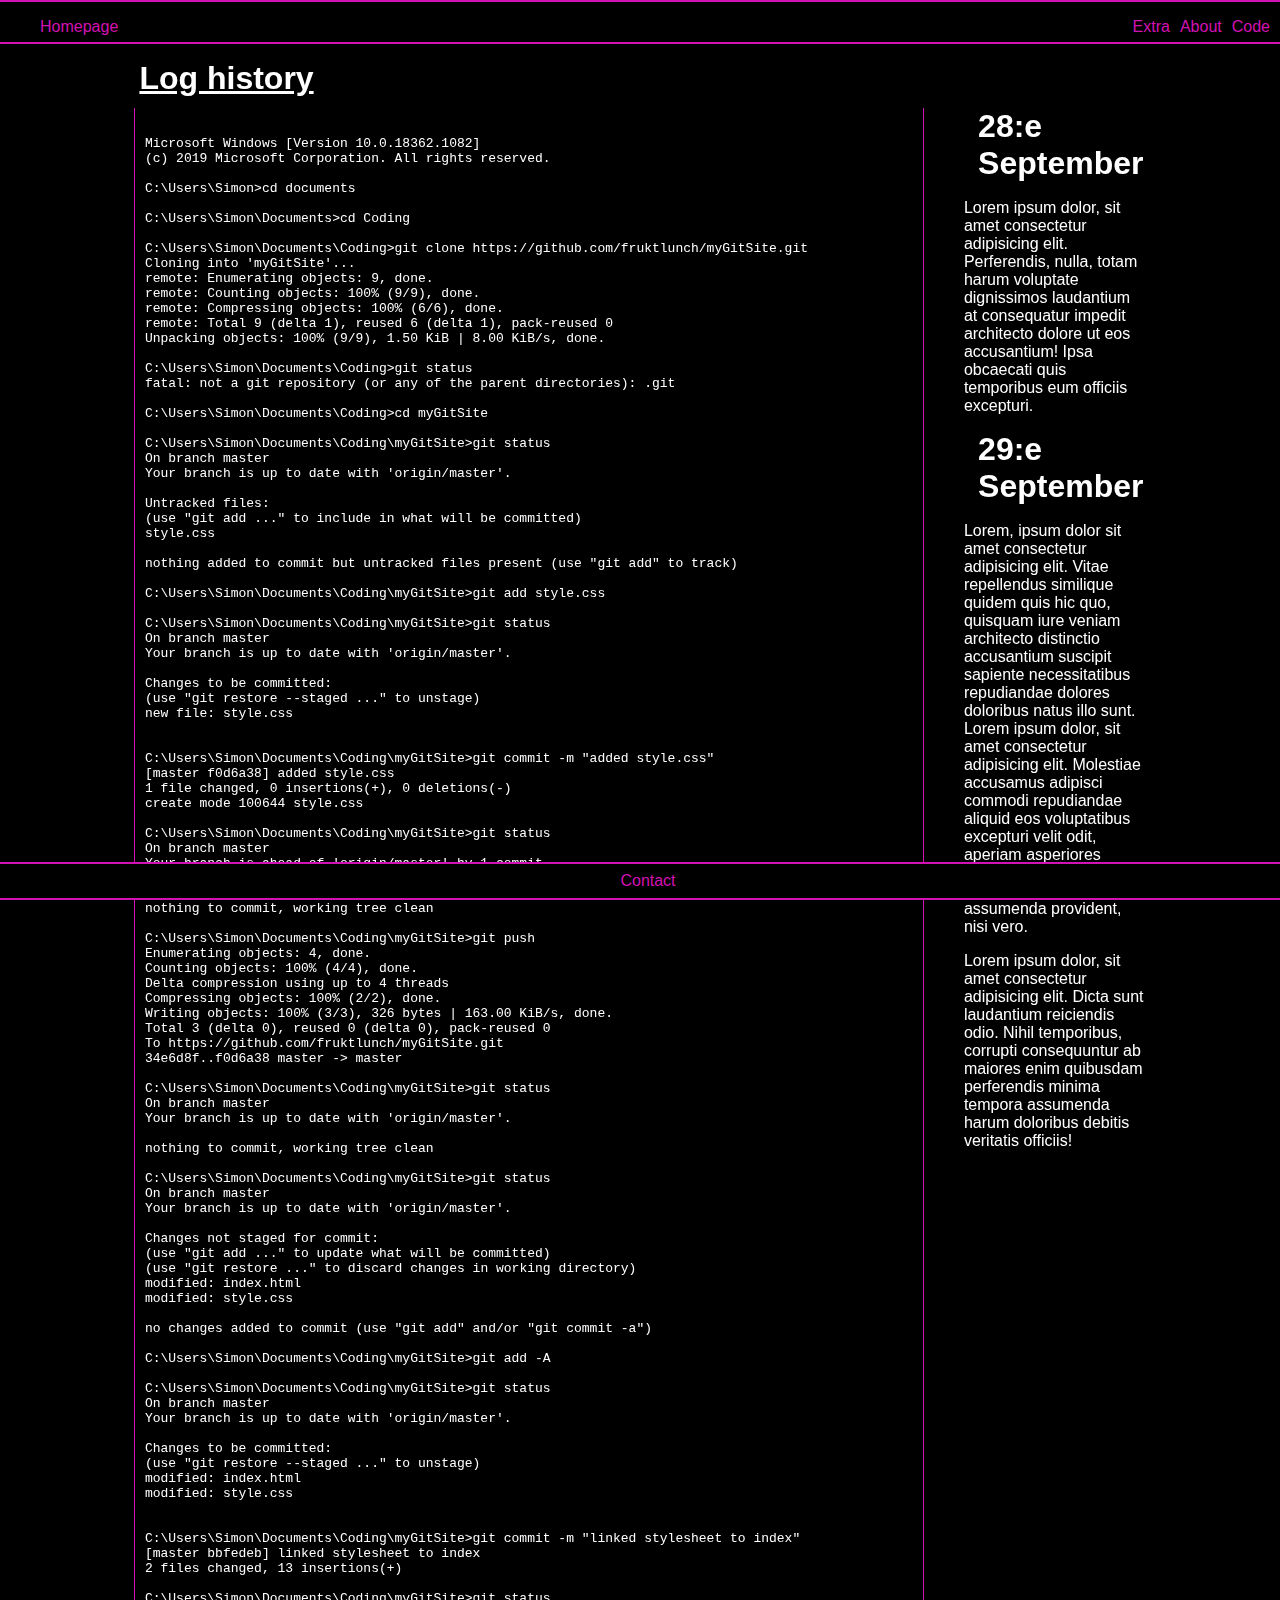
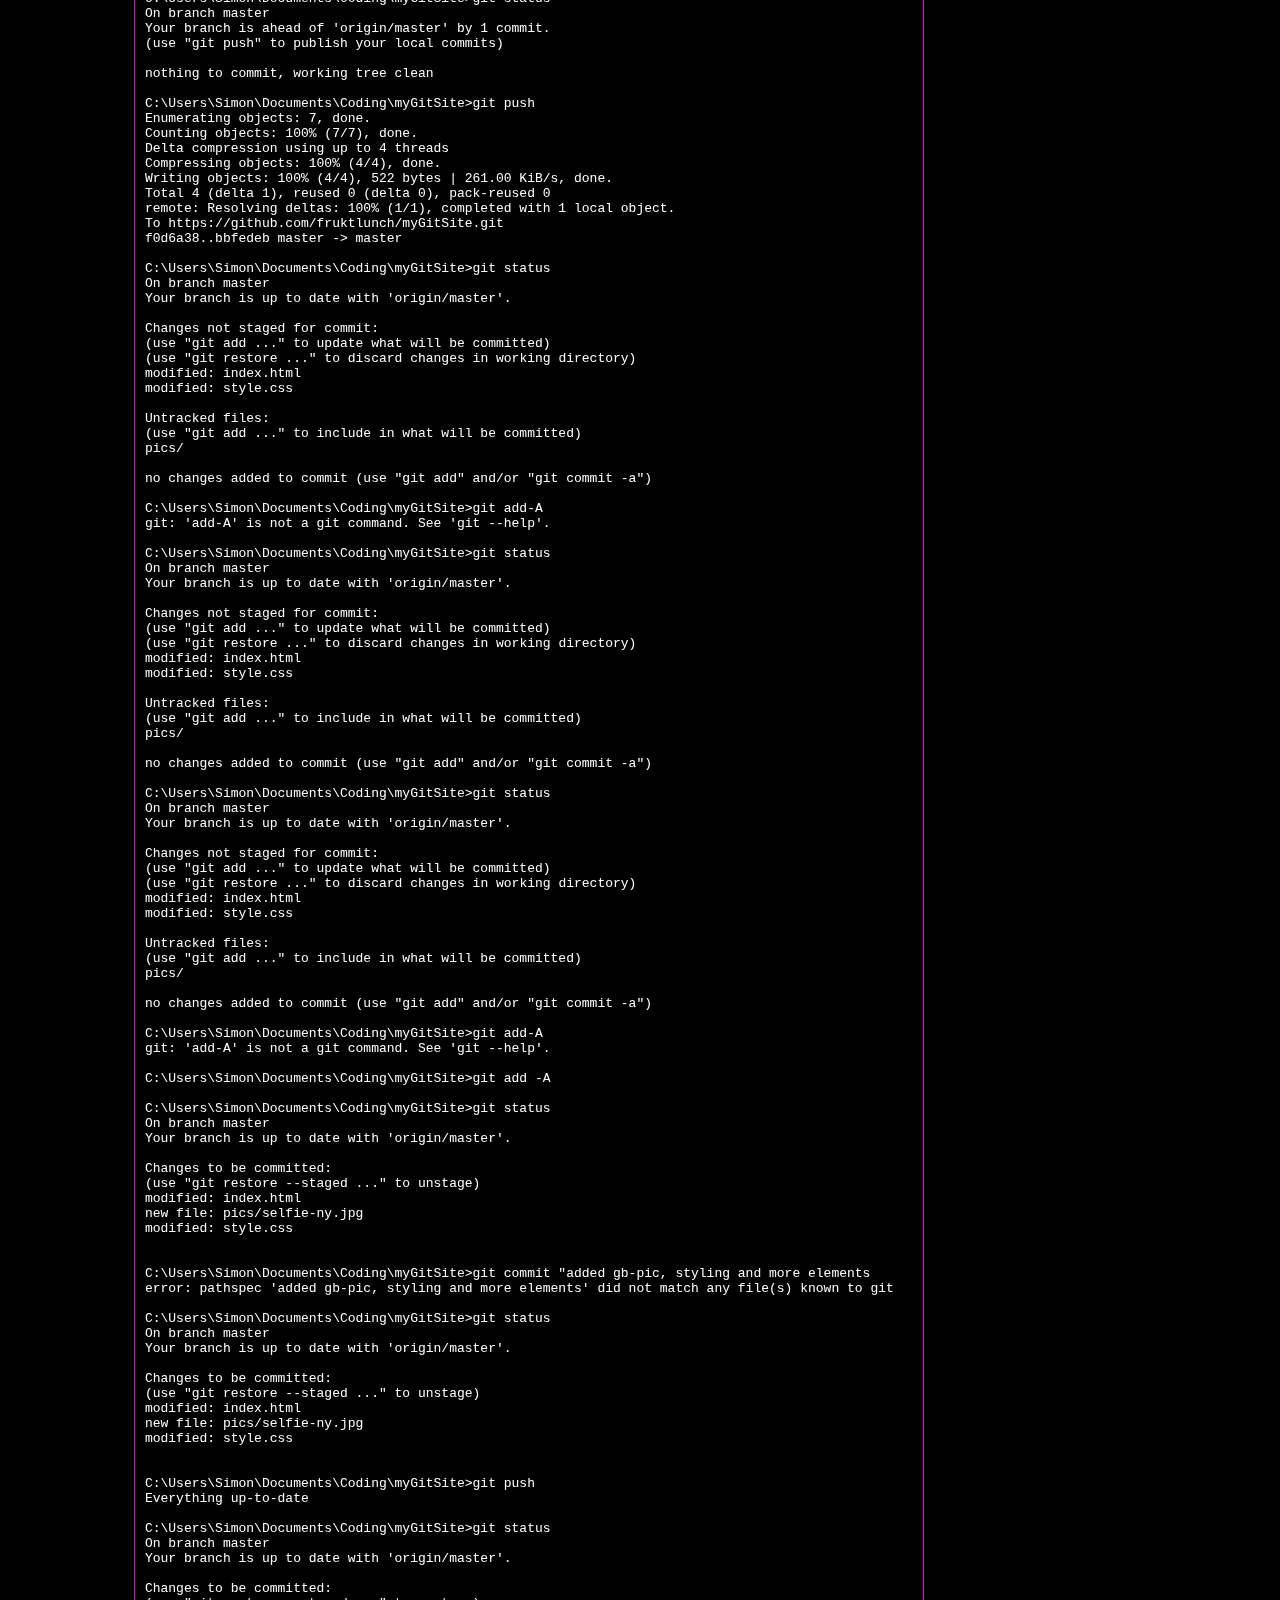
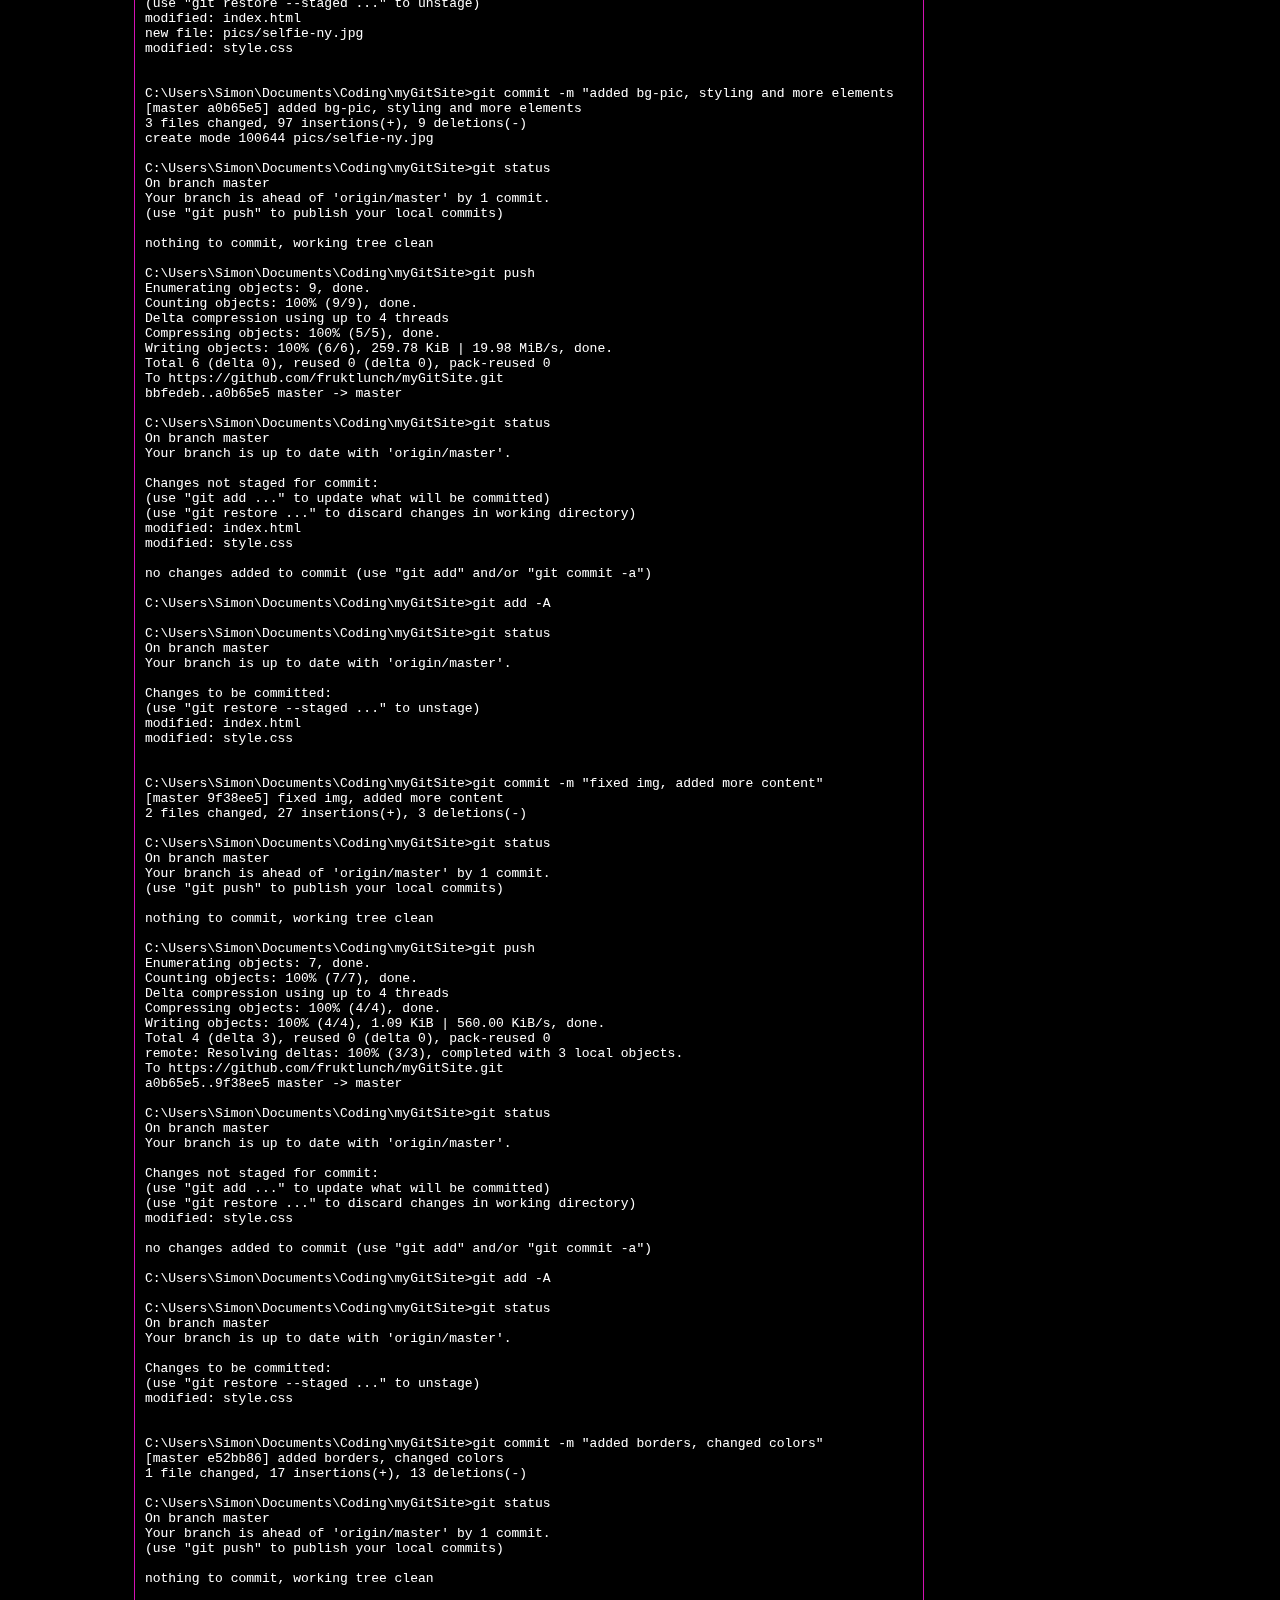
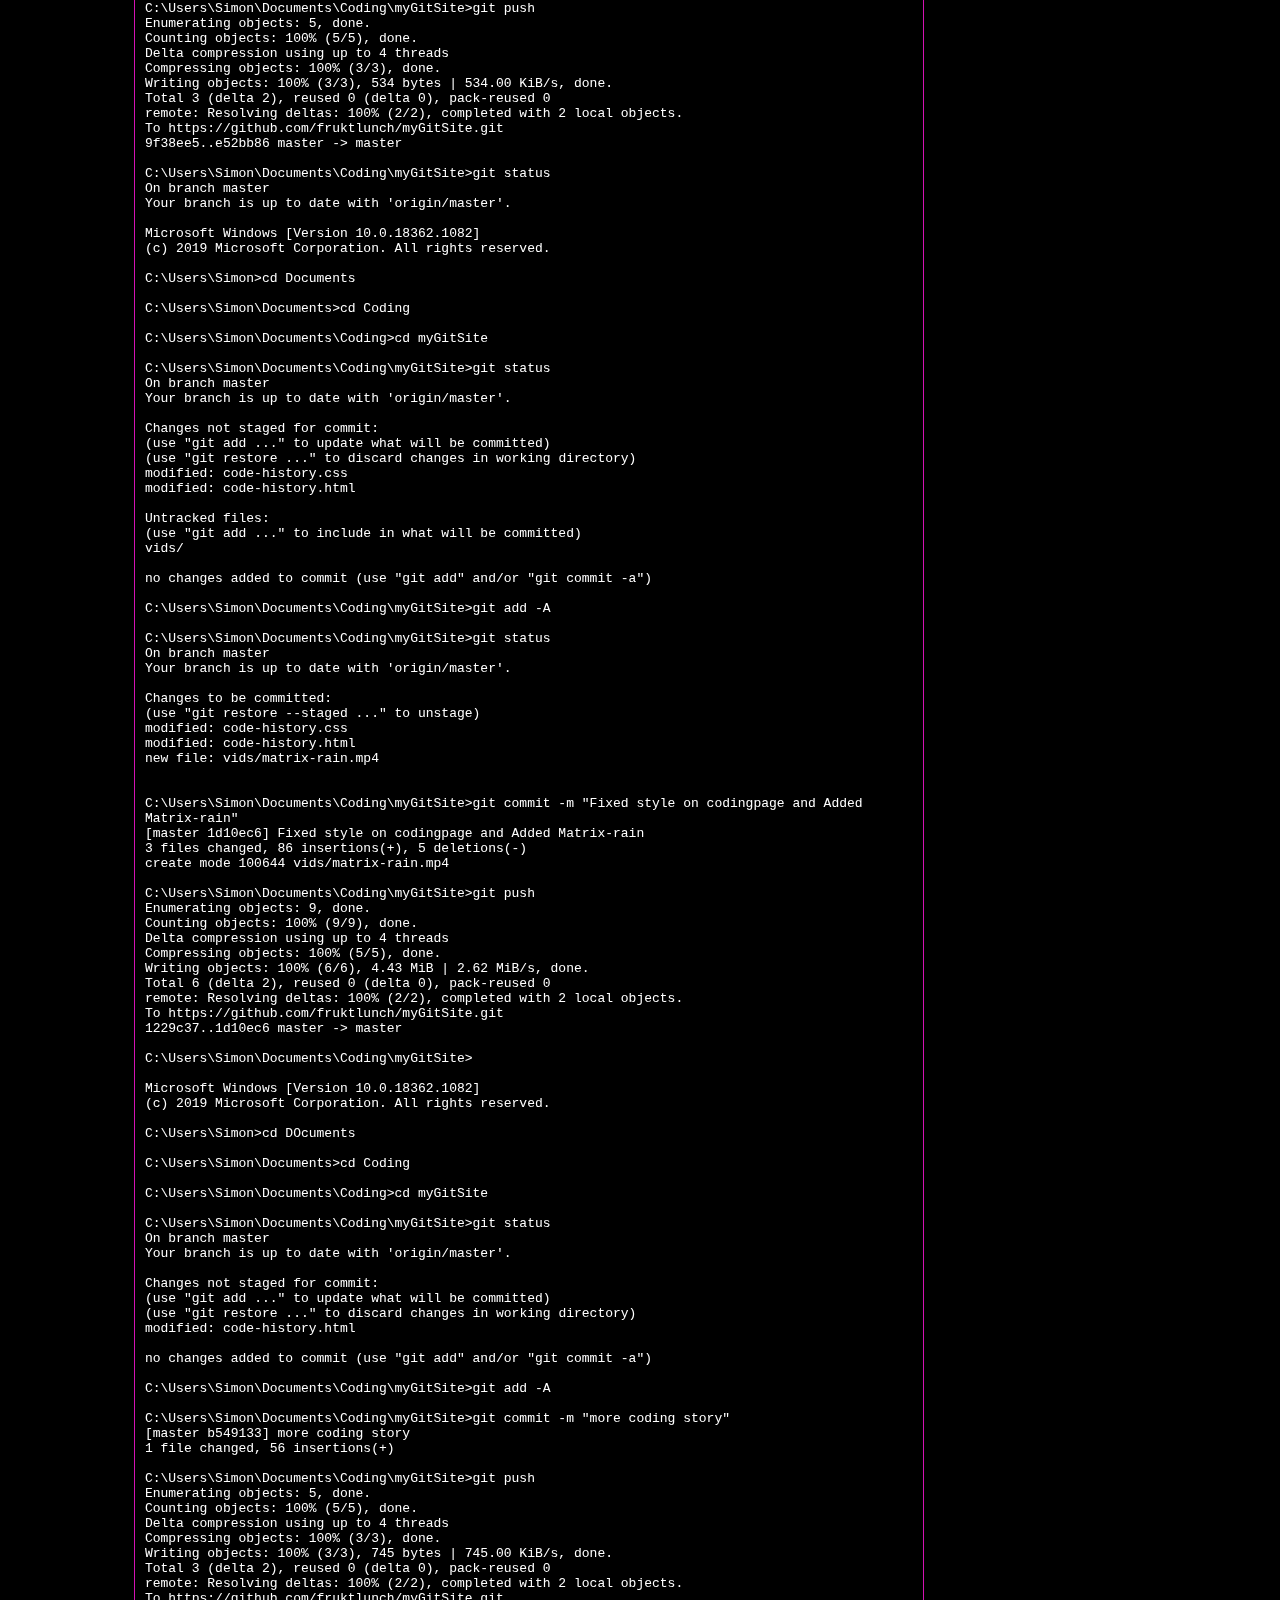
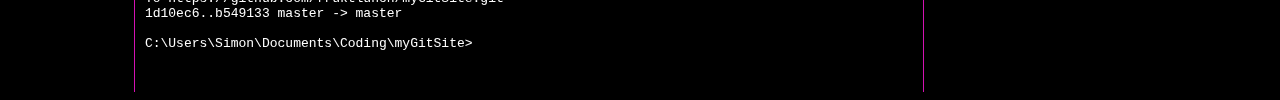
==== commit 17abe78a: "added mobilefriendly code, added 1 item to navbar (who is now display: table-cell" ====
--- a/code-history.html
+++ b/code-history.html
@@ -13,25 +13,26 @@
   <div>
     <header>
            <!--<img class="logo" src="pics/testlogo.png" alt="Logo">-->
-            <nav>
-                <ul class="nav-links">
-                    <li><a href="index.html">Home</a></li>
-                    <li><a href="#">About</a></li>
-                    <li><a href="code-history.html">Code</a></li>
-                </ul>            
-            </nav>
+           <nav>
+            <ul class="nav-links">
+                <li><a href="index.html">Homepage</a></li>
+
+                <li><a href="#">Extra</a></li>
+                <li><a href="#">About</a></li>
+                <li><a href="code-history.html">Code</a></li>
+            </ul>            
+        </nav>
       </header>
     </div>
 
     <!-- The video -->
-<video autoplay muted loop id="myVideo">
+<video autoplay defaultmuted muted loop id="myVideo">
   <source src="vids/matrix-rain.mp4" type="video/mp4">
 </video>
     
-<h1>Log history</h1>
+<h1 class="log-history">Log history</h1>
 
     <div class="container">
-
       <pre> 
          <p> Microsoft Windows [Version 10.0.18362.1082]
             (c) 2019 Microsoft Corporation. All rights reserved.
--- a/code-history.css
+++ b/code-history.css
@@ -4,34 +4,37 @@
 }
 
 header {
+    
+    position: fixed;
+    text-align:justify;
+    overflow: hidden;
+    max-width: 100%;
+    top: 0;
+    left: 0;
+    z-index: 9999;
+    height: 40px;
+
     color: rgb(211, 18, 179);
-    width: 100%;
-    display: flex;
-    position: fixed;
-    justify-content: space-evenly;
-    align-items: center;
-    flex-wrap: nowrap;
-  top: 0;
-  left: 0;
-  z-index: 9999;
-  width: 100%;
-  height: 40px;
-  background-color: black;
-  border-top: solid 2px  rgb(211, 18, 179);
-  border-bottom: solid 2px rgb(211, 18, 179);
+    background-color: black;
+    border-top: solid 2px  rgb(211, 18, 179);
+    border-bottom: solid 2px rgb(211, 18, 179);
 }
 
 header li {
-    display: inline-block;
+    display: table-cell;
     list-style: none;
+    width: 100%;
 }
 
 header li a {
     color: rgb(211, 18, 179);
-    padding: 14px 16px;
     text-decoration: none;
-    width: 100%;
-    margin: 150px;
+    padding: 10px;
+    padding-left: 0px;
+  }
+
+  .log-history {
+      text-decoration: underline;
   }
 
 #myVideo {
@@ -49,20 +52,24 @@
     width: 80%;
     margin: auto;
     display: flex;
+    border-left: solid 1px rgb(211, 18, 179);
+    margin-top: 10px;
 }
 
 .aside-2 {
     width: 20%;
     border-left: solid 1px rgb(211, 18, 179);
     padding-left: 30px;
-    top: 0;
+}
+
+.aside-2 h1 {
+    margin-top: 0%;
 }
 
 h1 {
     width: 80%;
     margin: auto;
     display: flex;
-    padding-top: 40px;
     padding-bottom: 1px;
     margin-top: 60px;
 }
@@ -70,6 +77,7 @@
 pre {
     white-space: pre-line;
     text-align : left;
+    margin-top: 0%;
  }
 
 h1 {
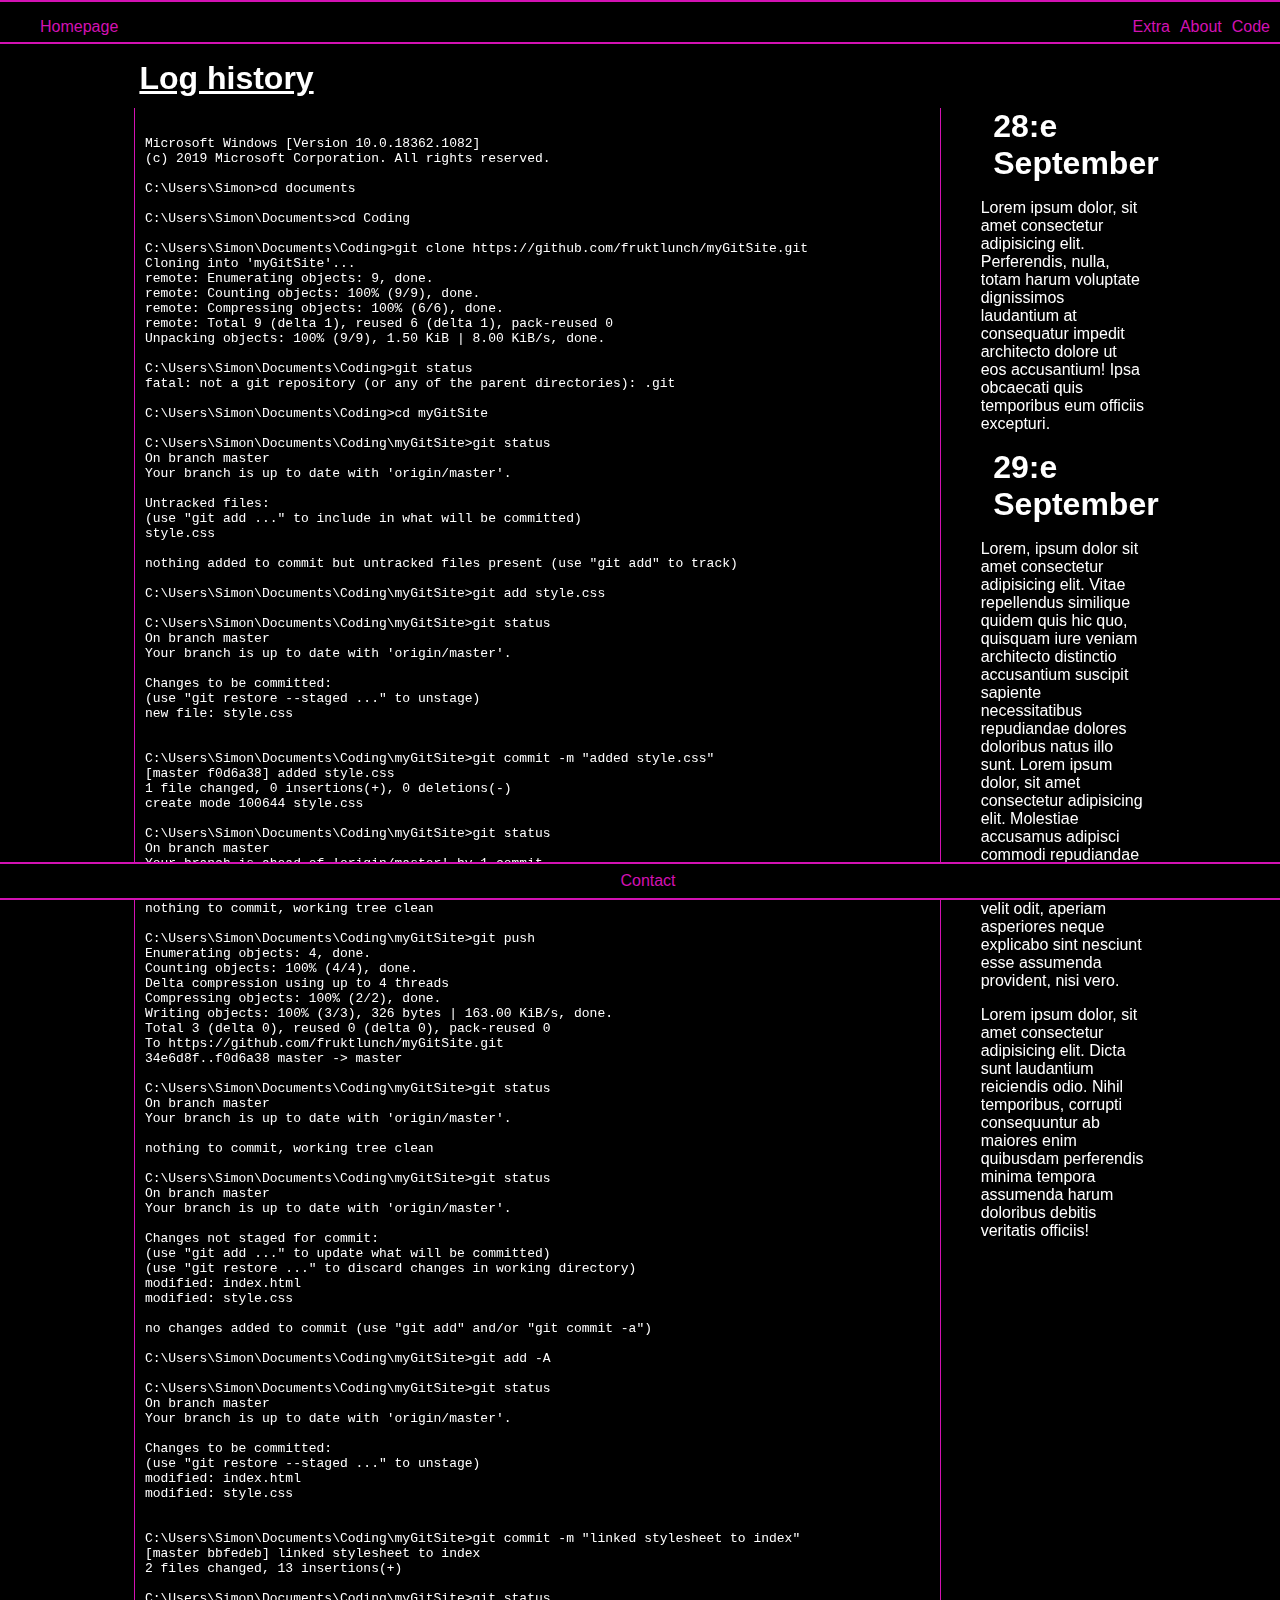
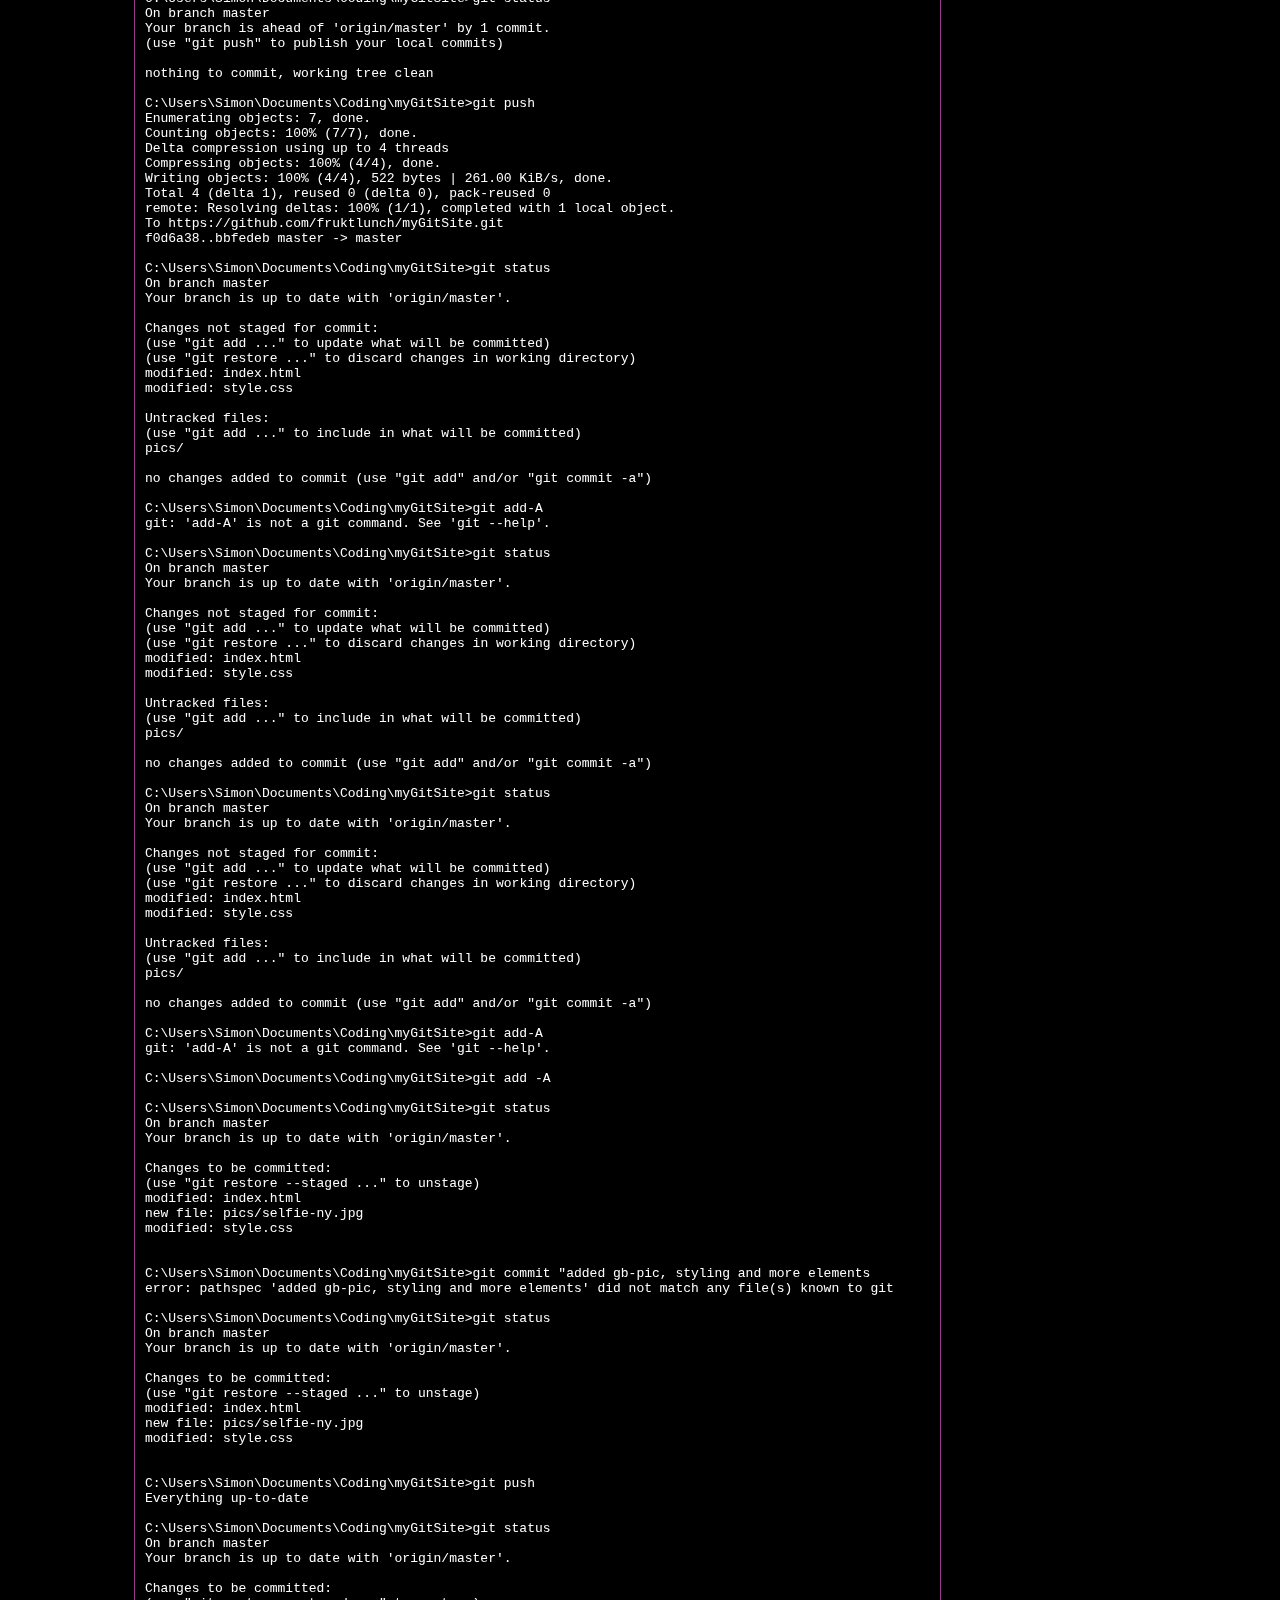
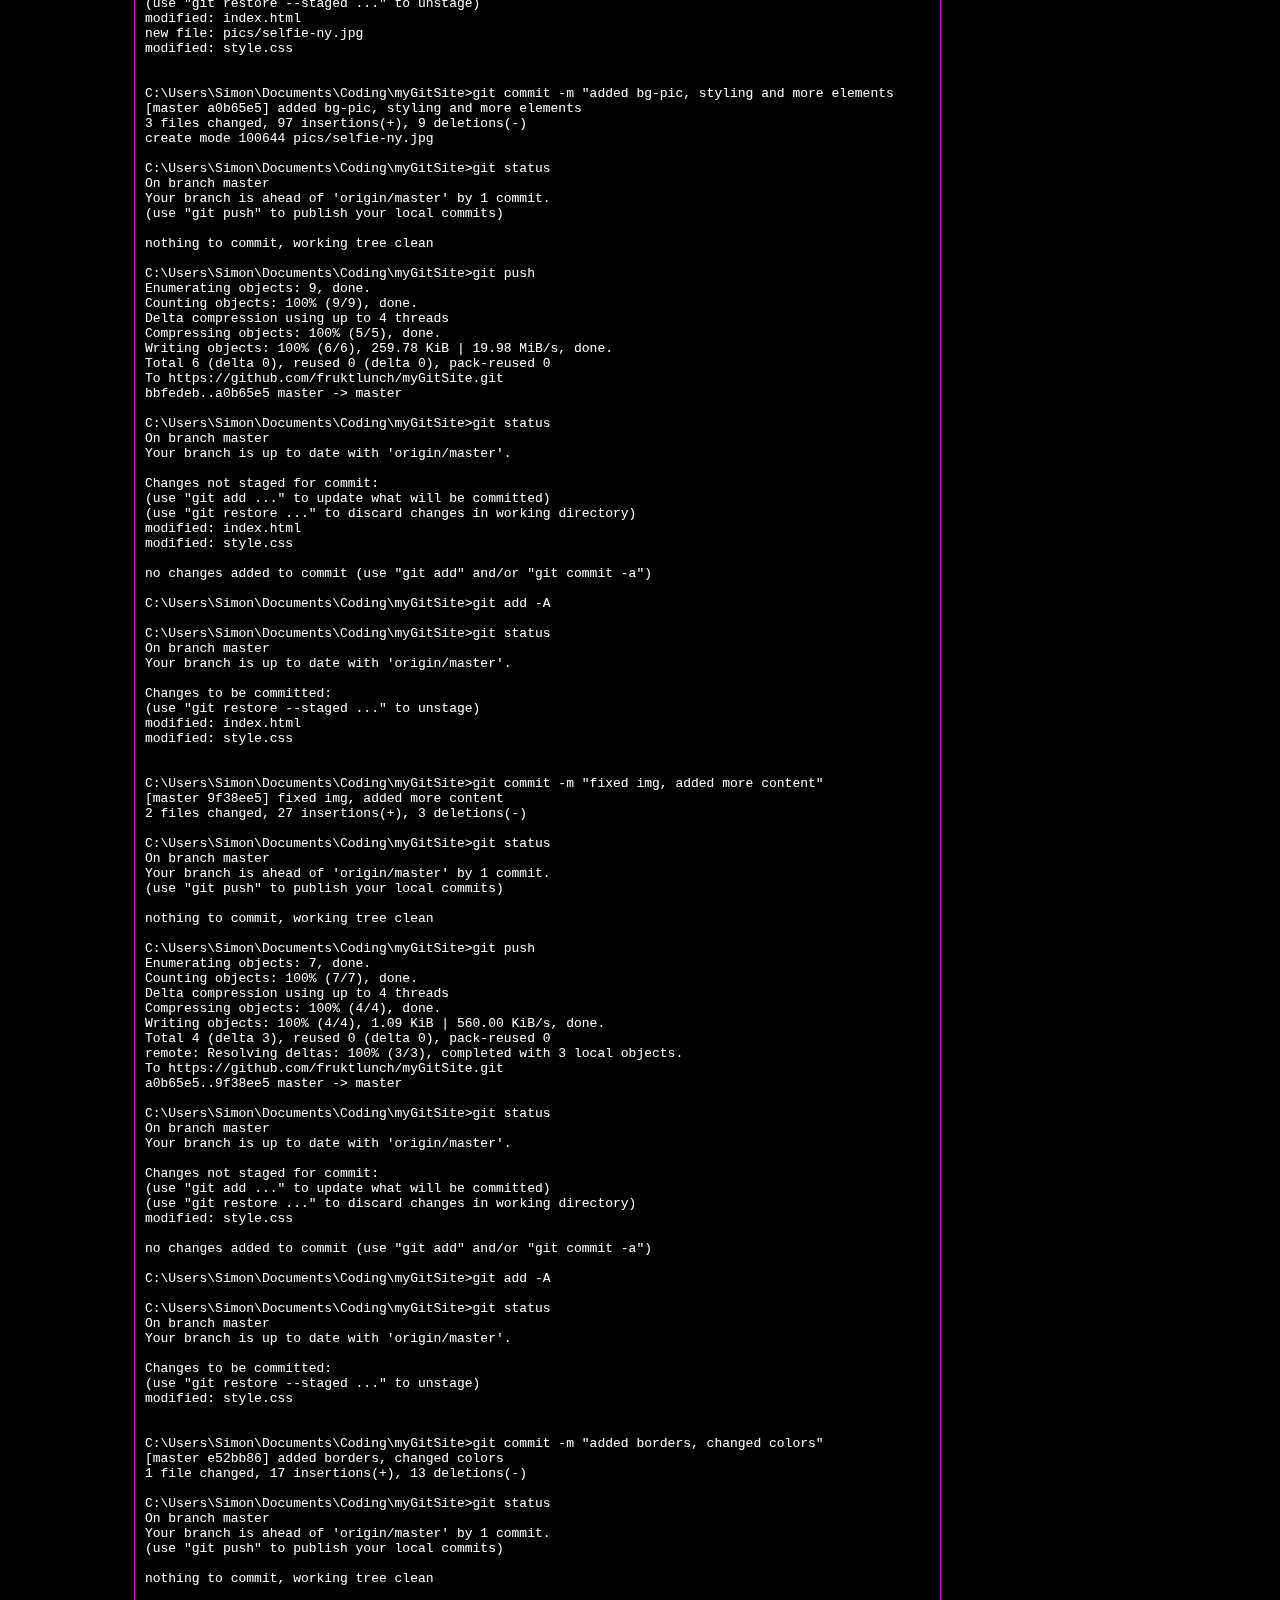
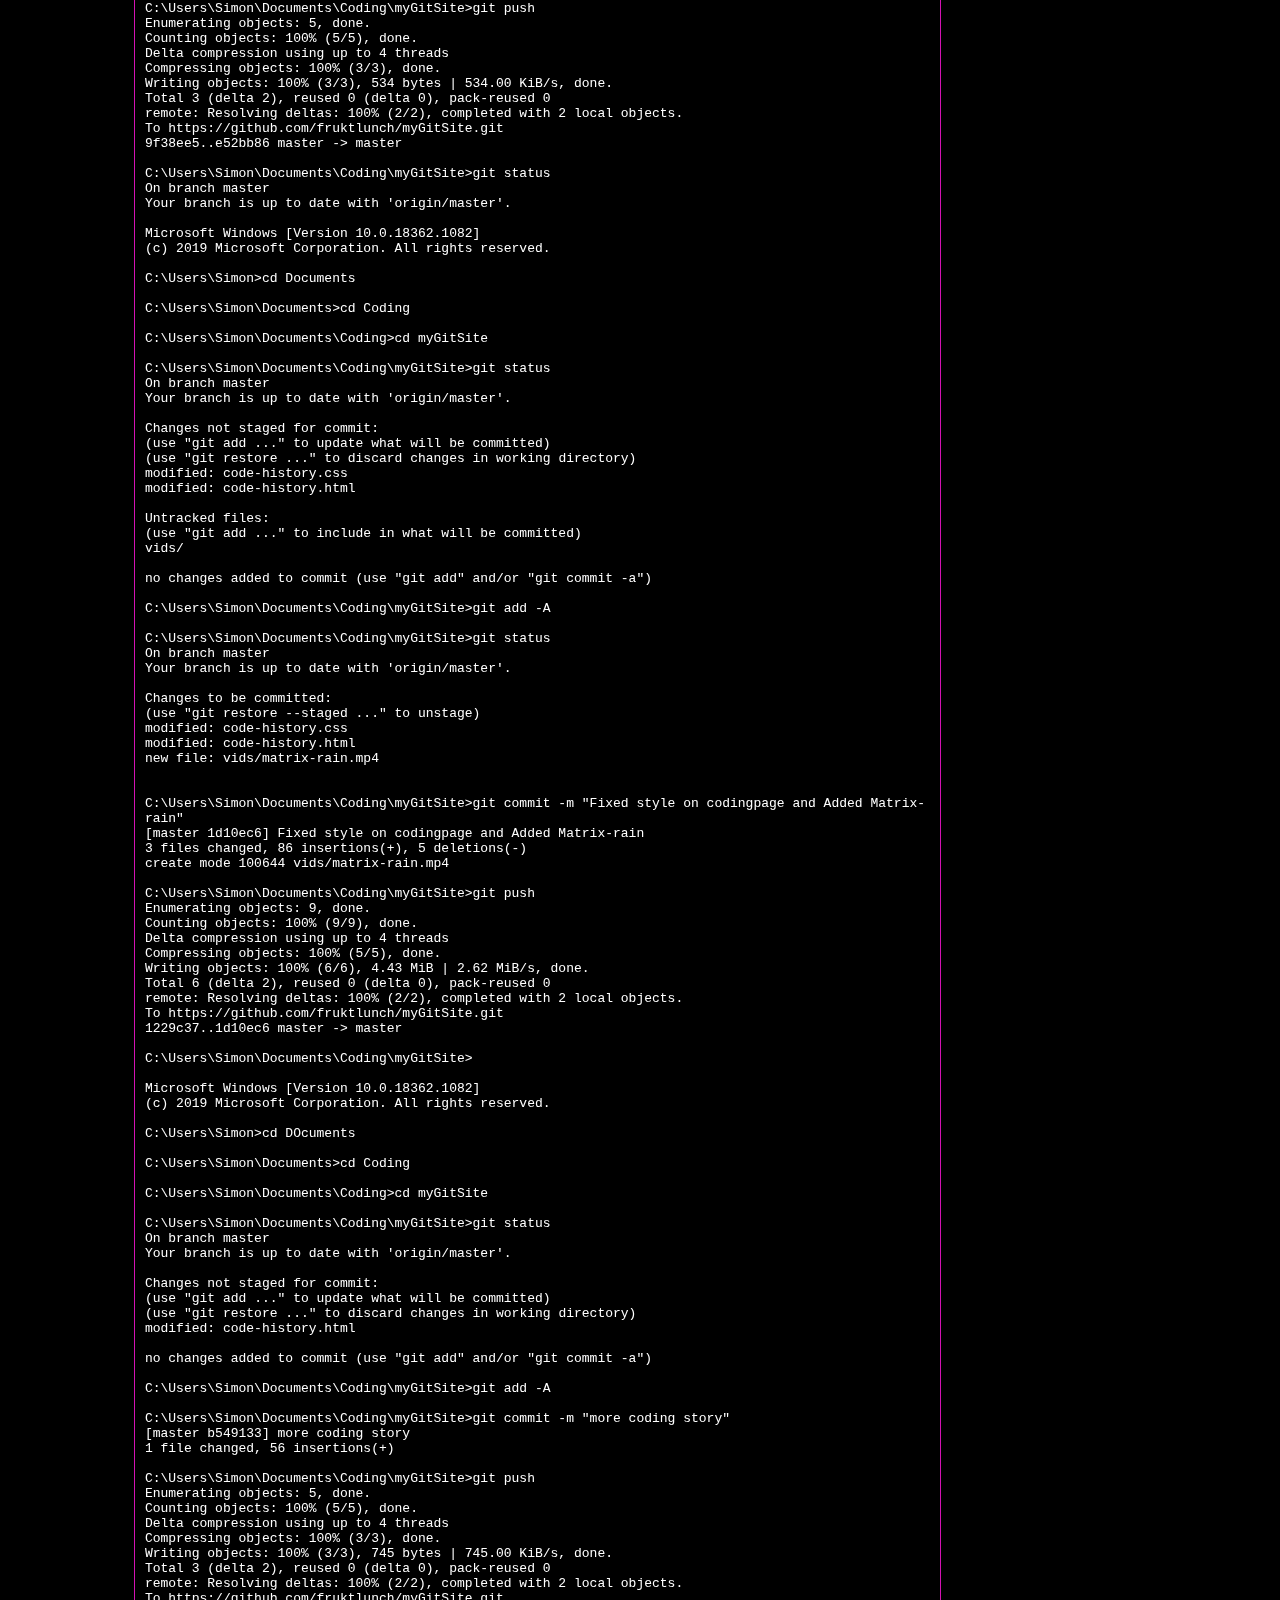
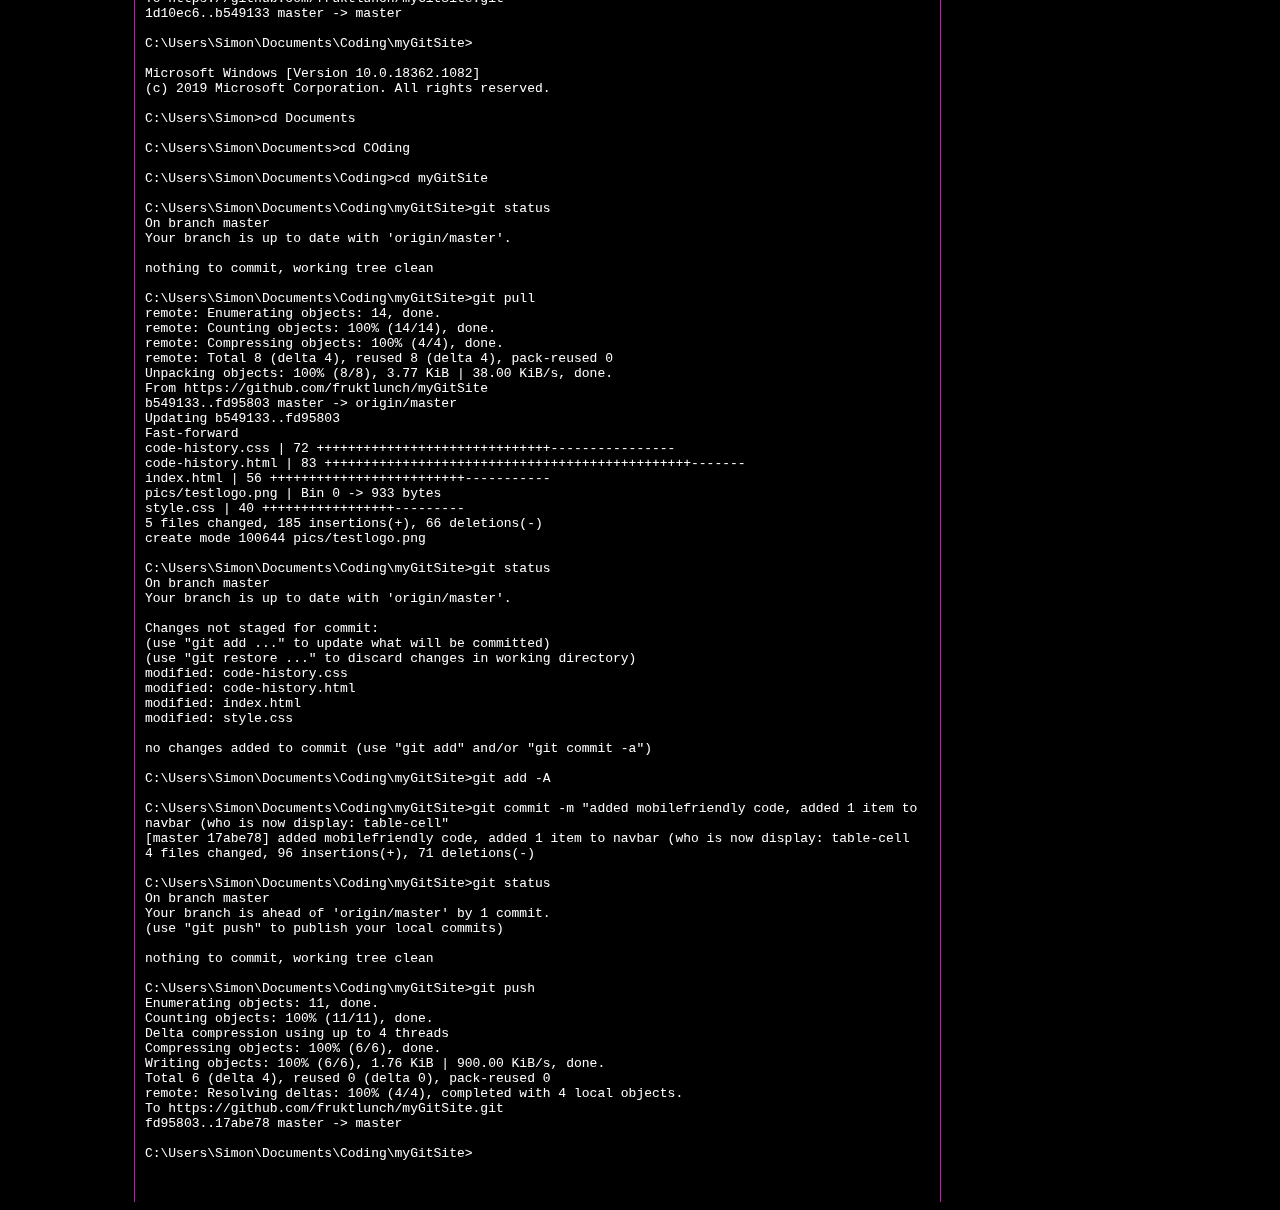
==== commit fcae6001: "changed viewport to not allow user scaling" ====
--- a/code-history.html
+++ b/code-history.html
@@ -454,6 +454,79 @@
    1d10ec6..b549133  master -> master
 
 C:\Users\Simon\Documents\Coding\myGitSite>
+
+Microsoft Windows [Version 10.0.18362.1082]
+(c) 2019 Microsoft Corporation. All rights reserved.
+
+C:\Users\Simon>cd Documents
+
+C:\Users\Simon\Documents>cd COding
+
+C:\Users\Simon\Documents\Coding>cd myGitSite
+
+C:\Users\Simon\Documents\Coding\myGitSite>git status
+On branch master
+Your branch is up to date with 'origin/master'.
+
+nothing to commit, working tree clean
+
+C:\Users\Simon\Documents\Coding\myGitSite>git pull
+remote: Enumerating objects: 14, done.
+remote: Counting objects: 100% (14/14), done.
+remote: Compressing objects: 100% (4/4), done.
+remote: Total 8 (delta 4), reused 8 (delta 4), pack-reused 0
+Unpacking objects: 100% (8/8), 3.77 KiB | 38.00 KiB/s, done.
+From https://github.com/fruktlunch/myGitSite
+   b549133..fd95803  master     -> origin/master
+Updating b549133..fd95803
+Fast-forward
+ code-history.css  |  72 ++++++++++++++++++++++++++++++----------------
+ code-history.html |  83 +++++++++++++++++++++++++++++++++++++++++++++++-------
+ index.html        |  56 +++++++++++++++++++++++++-----------
+ pics/testlogo.png | Bin 0 -> 933 bytes
+ style.css         |  40 +++++++++++++++++---------
+ 5 files changed, 185 insertions(+), 66 deletions(-)
+ create mode 100644 pics/testlogo.png
+
+C:\Users\Simon\Documents\Coding\myGitSite>git status
+On branch master
+Your branch is up to date with 'origin/master'.
+
+Changes not staged for commit:
+  (use "git add <file>..." to update what will be committed)
+  (use "git restore <file>..." to discard changes in working directory)
+        modified:   code-history.css
+        modified:   code-history.html
+        modified:   index.html
+        modified:   style.css
+
+no changes added to commit (use "git add" and/or "git commit -a")
+
+C:\Users\Simon\Documents\Coding\myGitSite>git add -A
+
+C:\Users\Simon\Documents\Coding\myGitSite>git commit -m "added mobilefriendly code, added 1 item to navbar (who is now display: table-cell"
+[master 17abe78] added mobilefriendly code, added 1 item to navbar (who is now display: table-cell
+ 4 files changed, 96 insertions(+), 71 deletions(-)
+
+C:\Users\Simon\Documents\Coding\myGitSite>git status
+On branch master
+Your branch is ahead of 'origin/master' by 1 commit.
+  (use "git push" to publish your local commits)
+
+nothing to commit, working tree clean
+
+C:\Users\Simon\Documents\Coding\myGitSite>git push
+Enumerating objects: 11, done.
+Counting objects: 100% (11/11), done.
+Delta compression using up to 4 threads
+Compressing objects: 100% (6/6), done.
+Writing objects: 100% (6/6), 1.76 KiB | 900.00 KiB/s, done.
+Total 6 (delta 4), reused 0 (delta 0), pack-reused 0
+remote: Resolving deltas: 100% (4/4), completed with 4 local objects.
+To https://github.com/fruktlunch/myGitSite.git
+   fd95803..17abe78  master -> master
+
+C:\Users\Simon\Documents\Coding\myGitSite>
           </p>
           </pre>
 
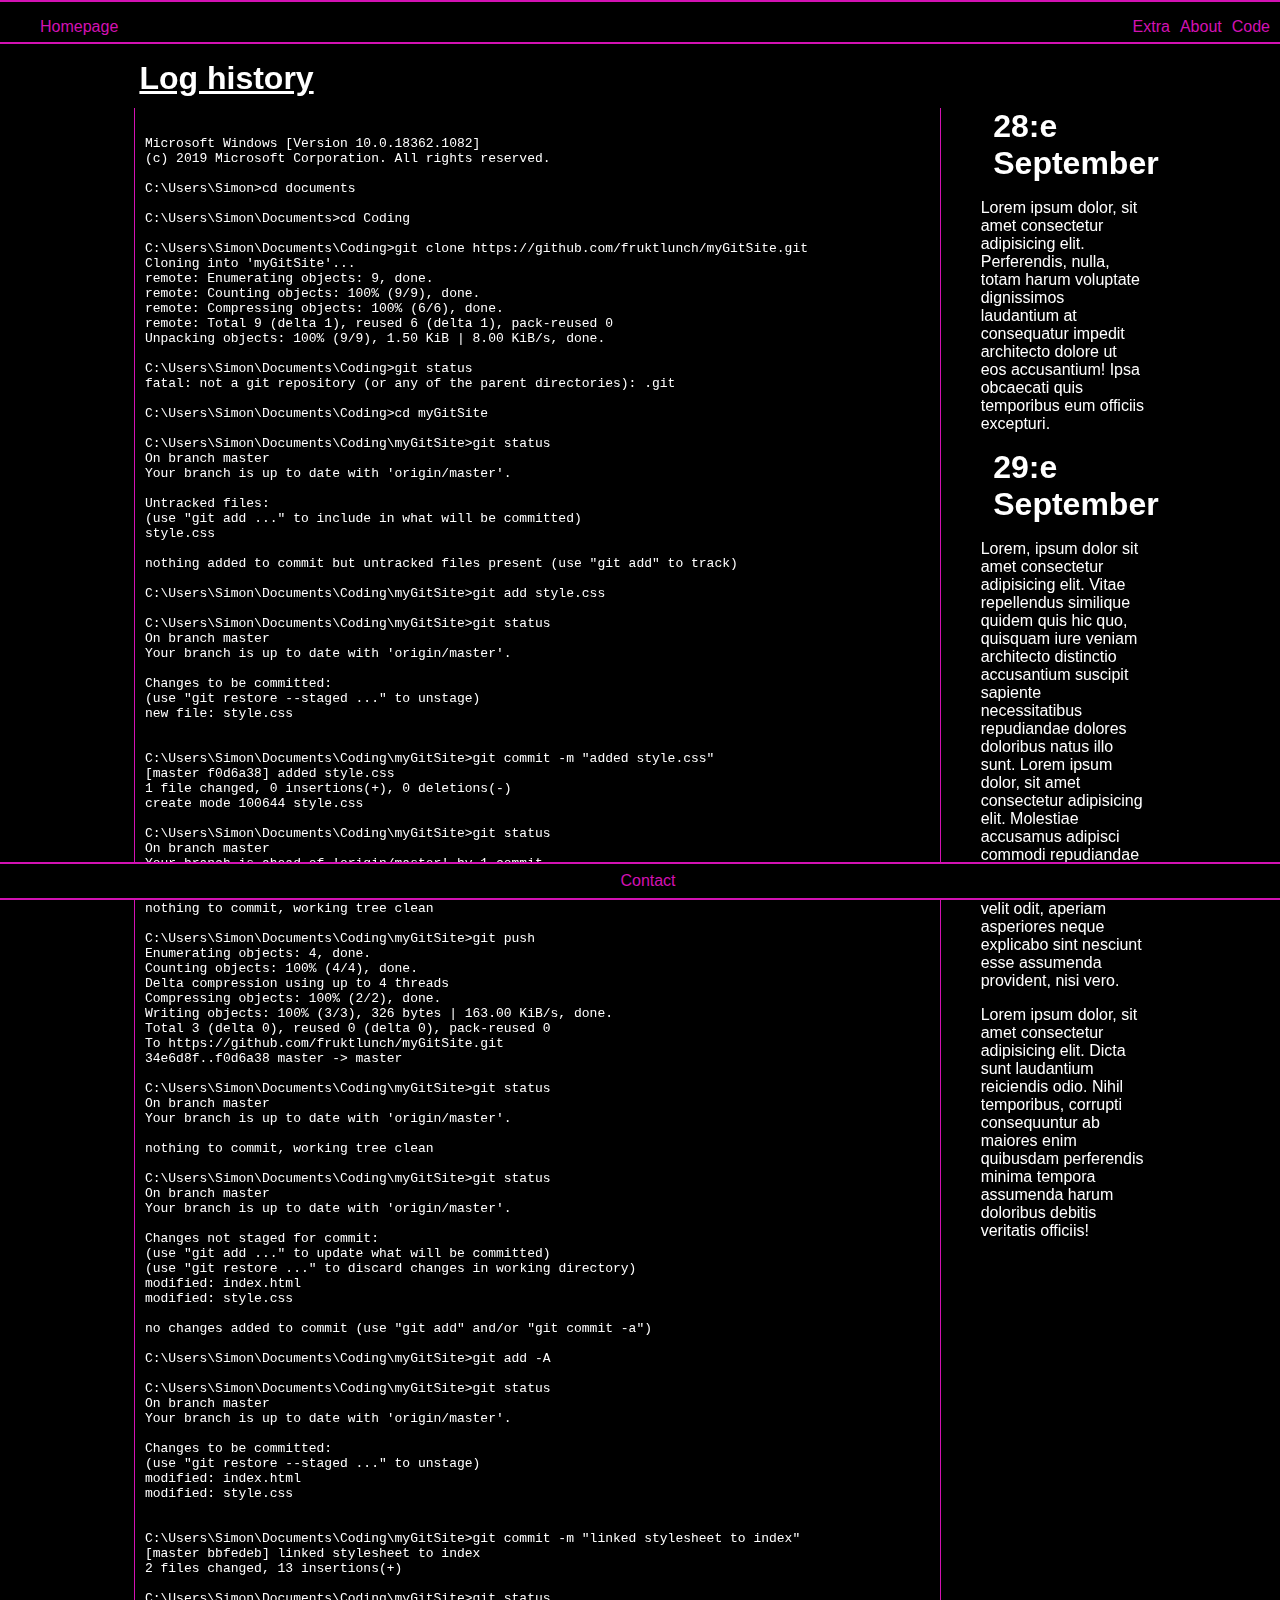
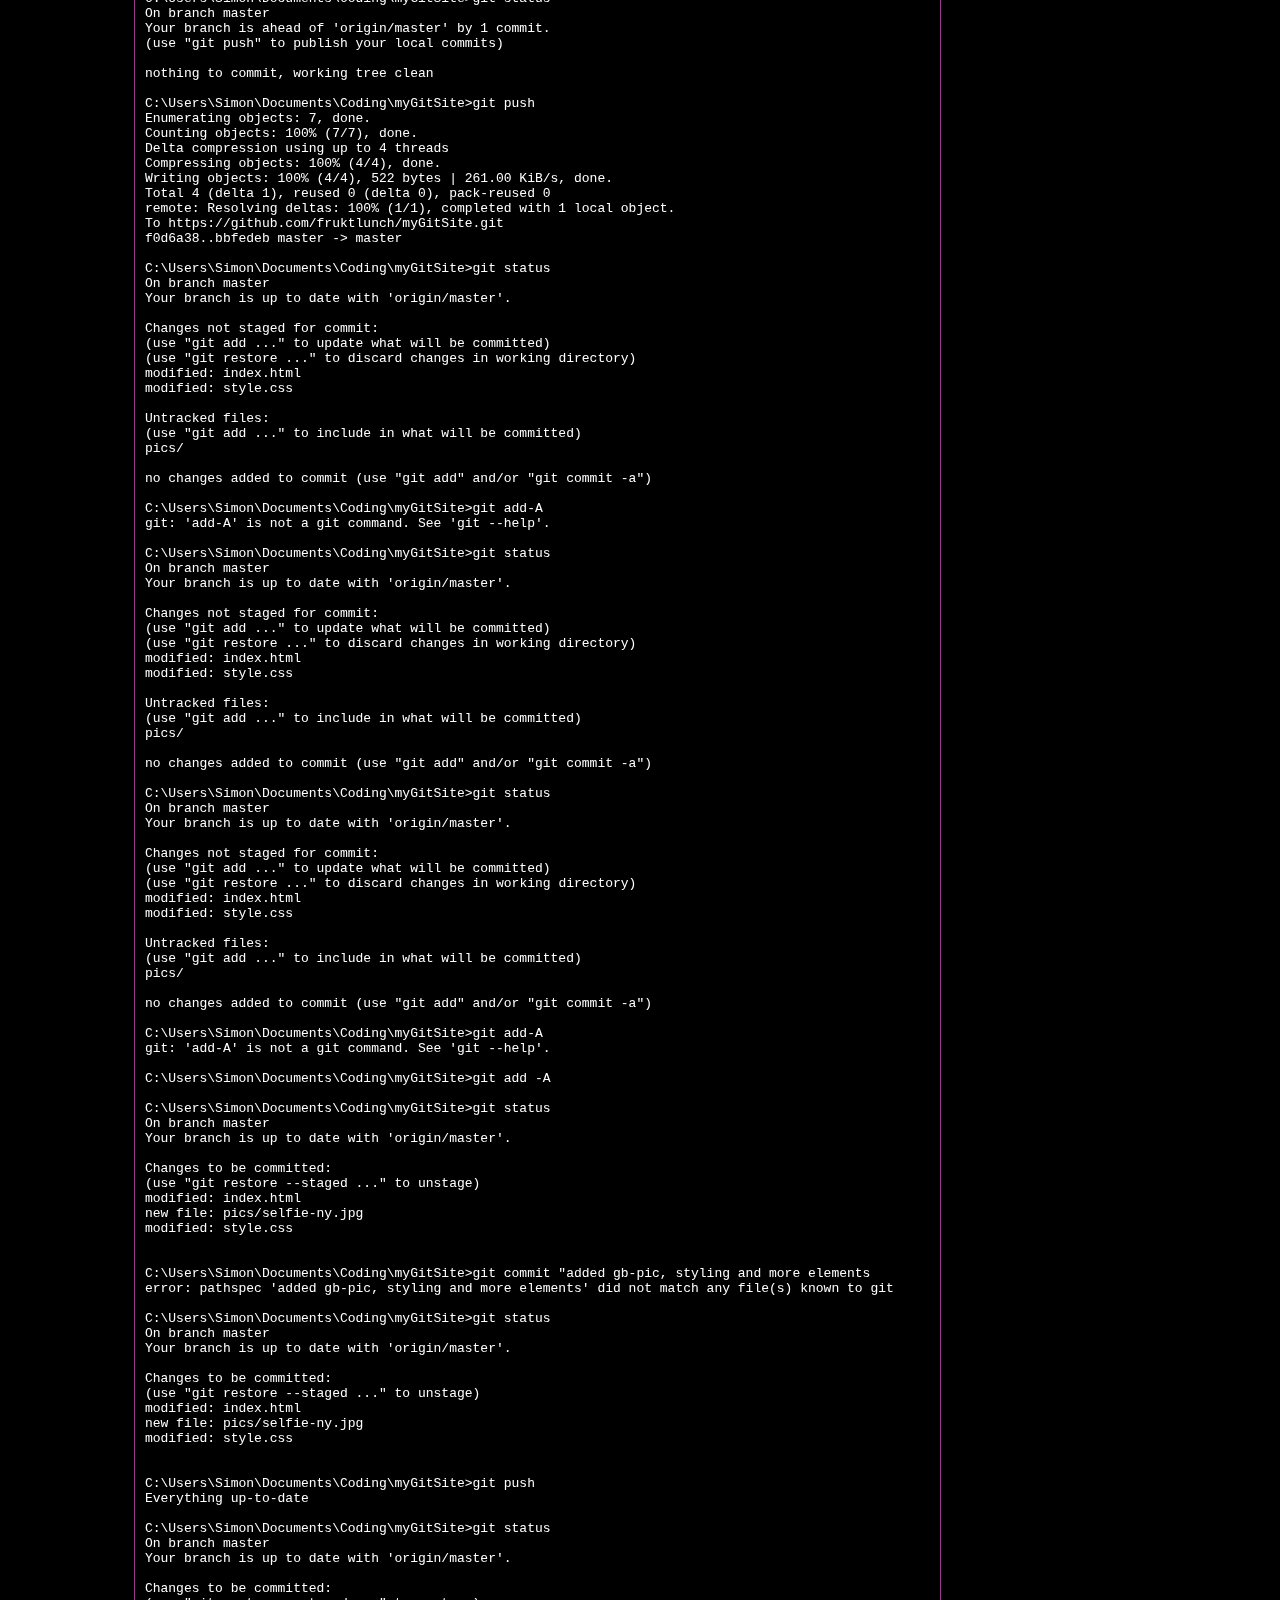
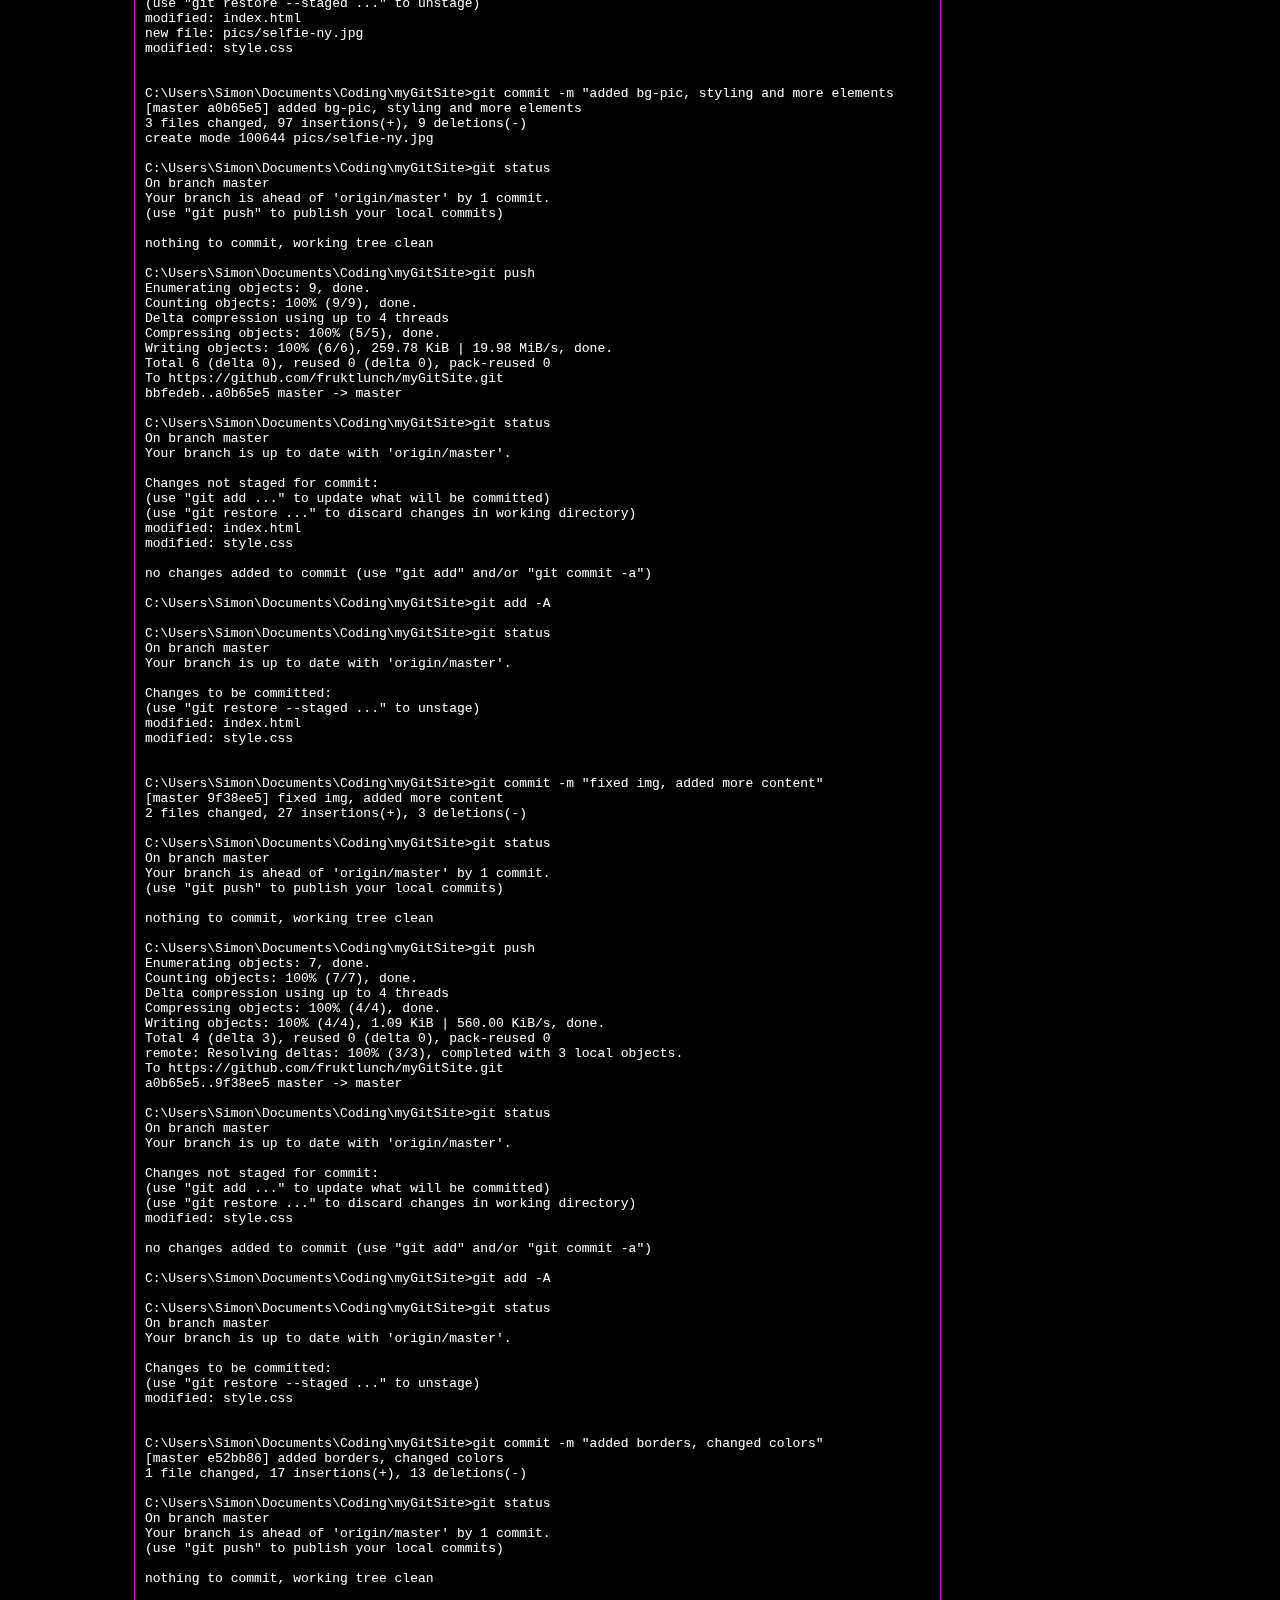
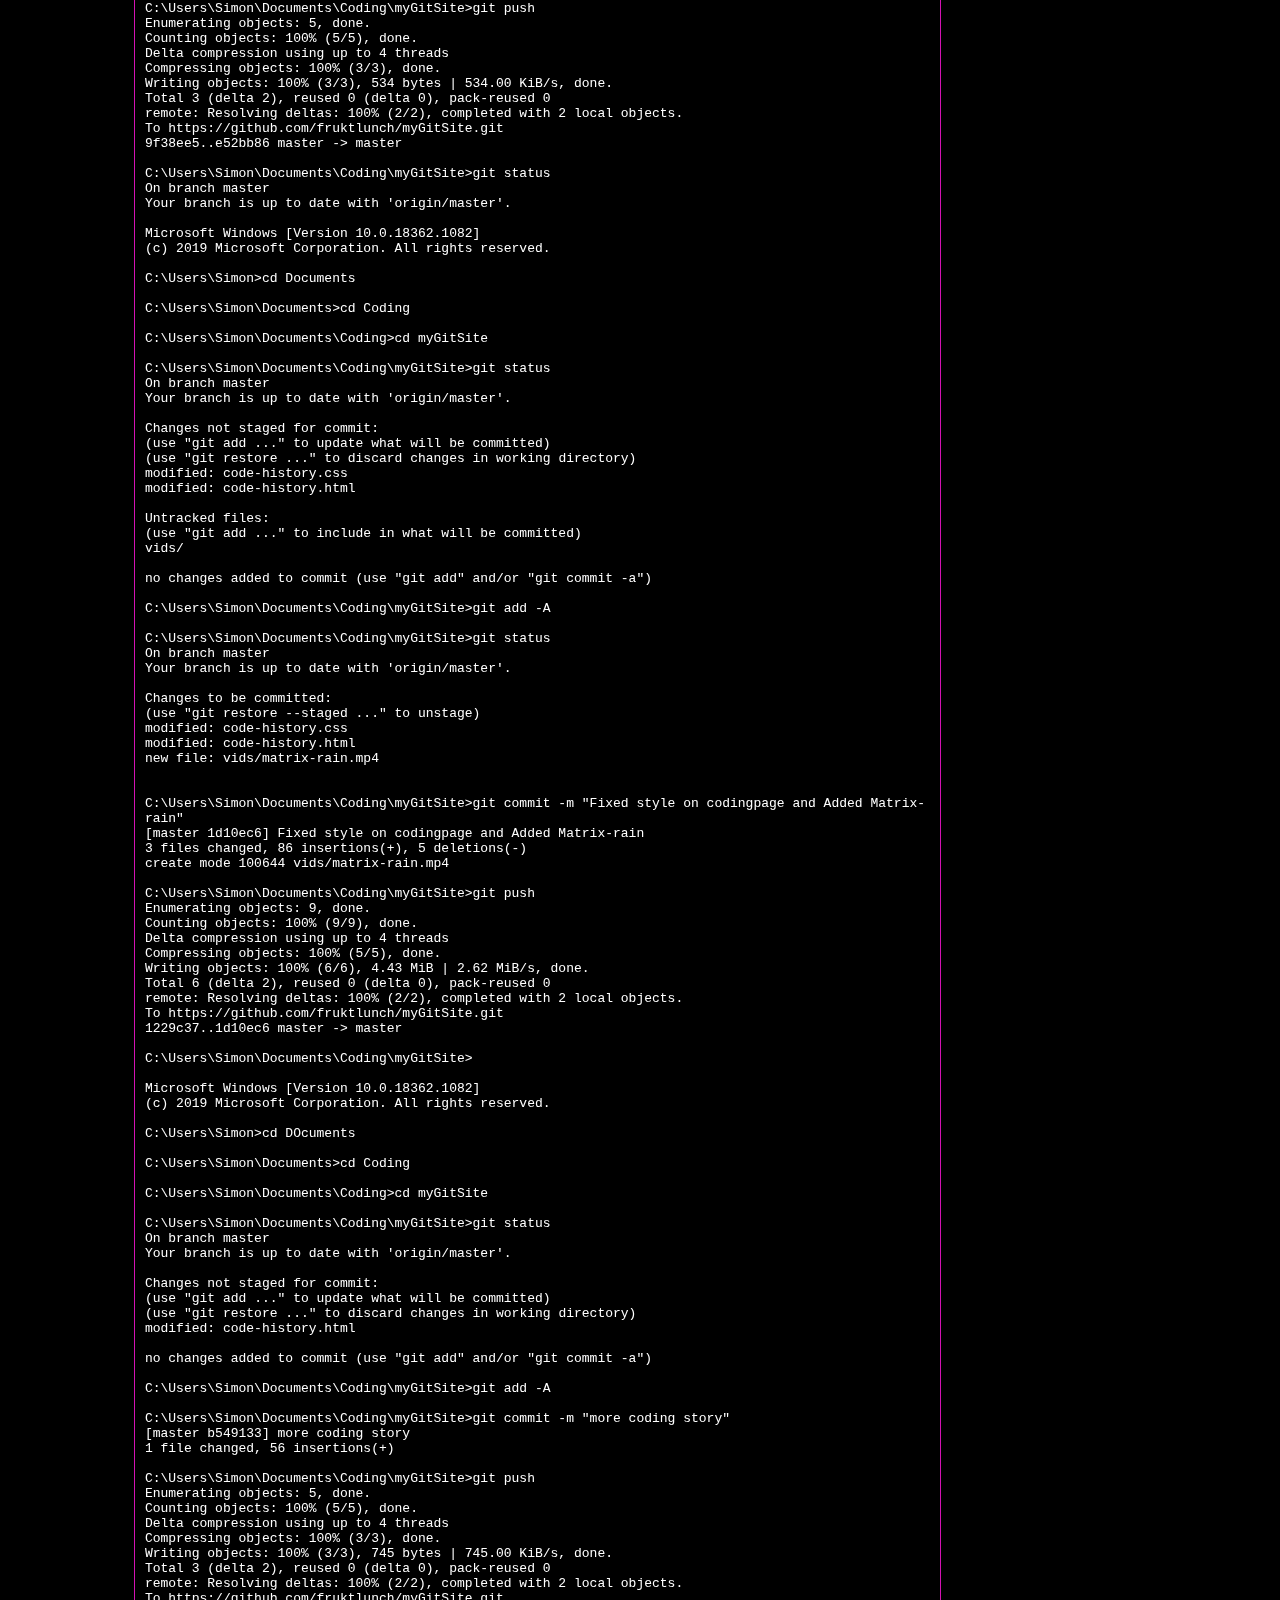
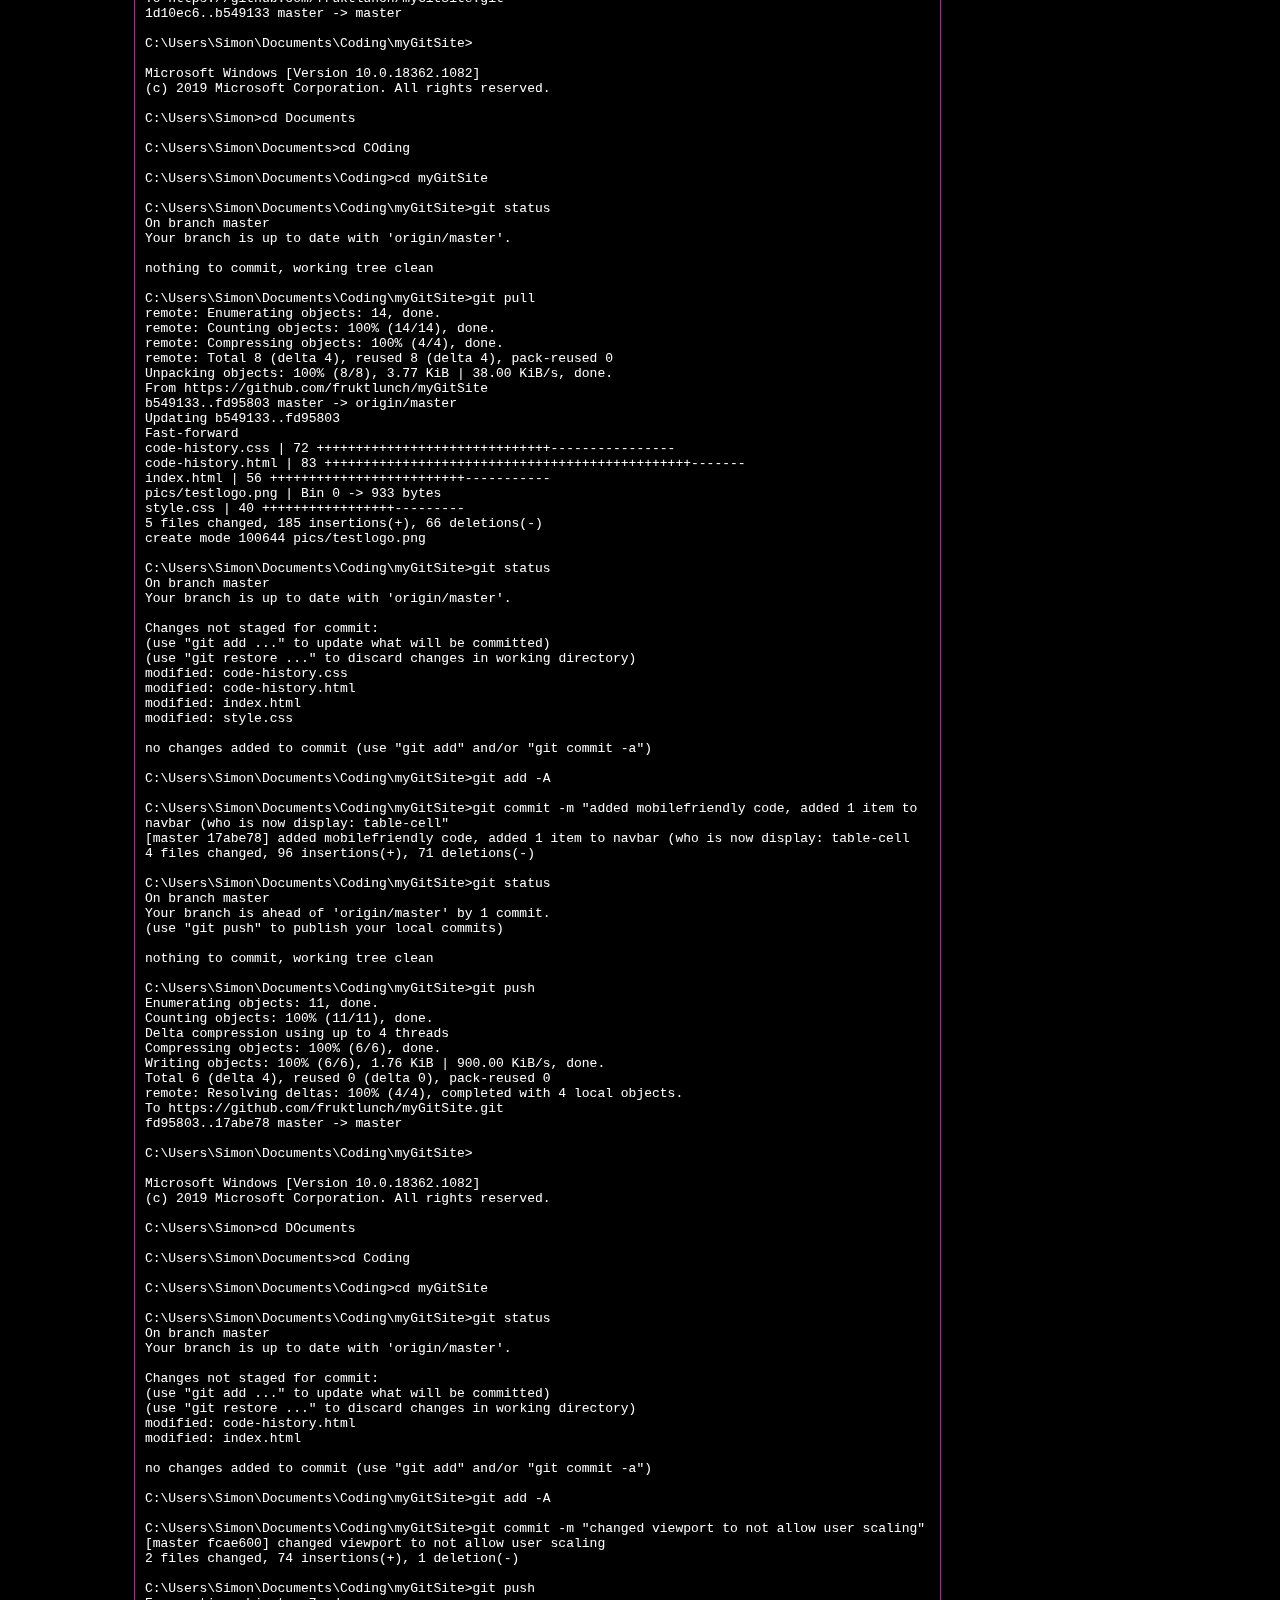
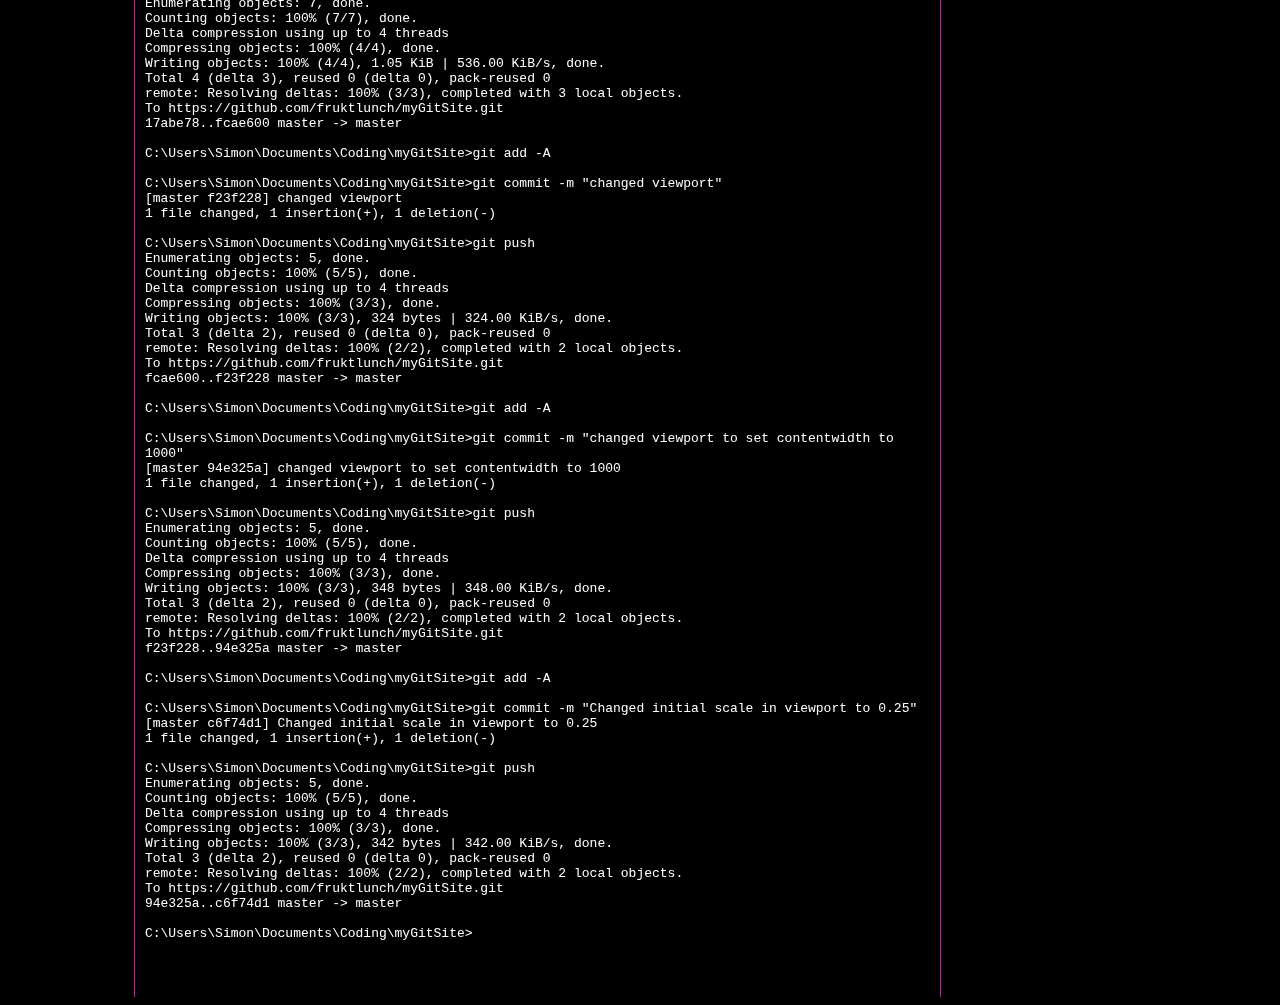
==== commit db6359f5: "Fixed viewport for codingpage aswell" ====
--- a/code-history.html
+++ b/code-history.html
@@ -2,7 +2,7 @@
 <html lang="en">
 <head>
     <meta charset="UTF-8">
-    <meta name="viewport" content="width=device-width, initial-scale=1.0">
+    <meta name="viewport" content="width=1000 initial-scale=0.25, maximum-scale=1.0">
     <title>Code-history</title>
     <link rel="stylesheet" href="code-history.css">
 </head>
@@ -527,6 +527,98 @@
    fd95803..17abe78  master -> master
 
 C:\Users\Simon\Documents\Coding\myGitSite>
+
+Microsoft Windows [Version 10.0.18362.1082]
+(c) 2019 Microsoft Corporation. All rights reserved.
+
+C:\Users\Simon>cd DOcuments
+
+C:\Users\Simon\Documents>cd Coding
+
+C:\Users\Simon\Documents\Coding>cd myGitSite
+
+C:\Users\Simon\Documents\Coding\myGitSite>git status
+On branch master
+Your branch is up to date with 'origin/master'.
+
+Changes not staged for commit:
+  (use "git add <file>..." to update what will be committed)
+  (use "git restore <file>..." to discard changes in working directory)
+        modified:   code-history.html
+        modified:   index.html
+
+no changes added to commit (use "git add" and/or "git commit -a")
+
+C:\Users\Simon\Documents\Coding\myGitSite>git add -A
+
+C:\Users\Simon\Documents\Coding\myGitSite>git commit -m "changed viewport to not allow user scaling"
+[master fcae600] changed viewport to not allow user scaling
+ 2 files changed, 74 insertions(+), 1 deletion(-)
+
+C:\Users\Simon\Documents\Coding\myGitSite>git push
+Enumerating objects: 7, done.
+Counting objects: 100% (7/7), done.
+Delta compression using up to 4 threads
+Compressing objects: 100% (4/4), done.
+Writing objects: 100% (4/4), 1.05 KiB | 536.00 KiB/s, done.
+Total 4 (delta 3), reused 0 (delta 0), pack-reused 0
+remote: Resolving deltas: 100% (3/3), completed with 3 local objects.
+To https://github.com/fruktlunch/myGitSite.git
+   17abe78..fcae600  master -> master
+
+C:\Users\Simon\Documents\Coding\myGitSite>git add -A
+
+C:\Users\Simon\Documents\Coding\myGitSite>git commit -m "changed viewport"
+[master f23f228] changed viewport
+ 1 file changed, 1 insertion(+), 1 deletion(-)
+
+C:\Users\Simon\Documents\Coding\myGitSite>git push
+Enumerating objects: 5, done.
+Counting objects: 100% (5/5), done.
+Delta compression using up to 4 threads
+Compressing objects: 100% (3/3), done.
+Writing objects: 100% (3/3), 324 bytes | 324.00 KiB/s, done.
+Total 3 (delta 2), reused 0 (delta 0), pack-reused 0
+remote: Resolving deltas: 100% (2/2), completed with 2 local objects.
+To https://github.com/fruktlunch/myGitSite.git
+   fcae600..f23f228  master -> master
+
+C:\Users\Simon\Documents\Coding\myGitSite>git add -A
+
+C:\Users\Simon\Documents\Coding\myGitSite>git commit -m "changed viewport to set contentwidth to 1000"
+[master 94e325a] changed viewport to set contentwidth to 1000
+ 1 file changed, 1 insertion(+), 1 deletion(-)
+
+C:\Users\Simon\Documents\Coding\myGitSite>git push
+Enumerating objects: 5, done.
+Counting objects: 100% (5/5), done.
+Delta compression using up to 4 threads
+Compressing objects: 100% (3/3), done.
+Writing objects: 100% (3/3), 348 bytes | 348.00 KiB/s, done.
+Total 3 (delta 2), reused 0 (delta 0), pack-reused 0
+remote: Resolving deltas: 100% (2/2), completed with 2 local objects.
+To https://github.com/fruktlunch/myGitSite.git
+   f23f228..94e325a  master -> master
+
+C:\Users\Simon\Documents\Coding\myGitSite>git add -A
+
+C:\Users\Simon\Documents\Coding\myGitSite>git commit -m "Changed initial scale in viewport to 0.25"
+[master c6f74d1] Changed initial scale in viewport to 0.25
+ 1 file changed, 1 insertion(+), 1 deletion(-)
+
+C:\Users\Simon\Documents\Coding\myGitSite>git push
+Enumerating objects: 5, done.
+Counting objects: 100% (5/5), done.
+Delta compression using up to 4 threads
+Compressing objects: 100% (3/3), done.
+Writing objects: 100% (3/3), 342 bytes | 342.00 KiB/s, done.
+Total 3 (delta 2), reused 0 (delta 0), pack-reused 0
+remote: Resolving deltas: 100% (2/2), completed with 2 local objects.
+To https://github.com/fruktlunch/myGitSite.git
+   94e325a..c6f74d1  master -> master
+
+C:\Users\Simon\Documents\Coding\myGitSite>
+
           </p>
           </pre>
 
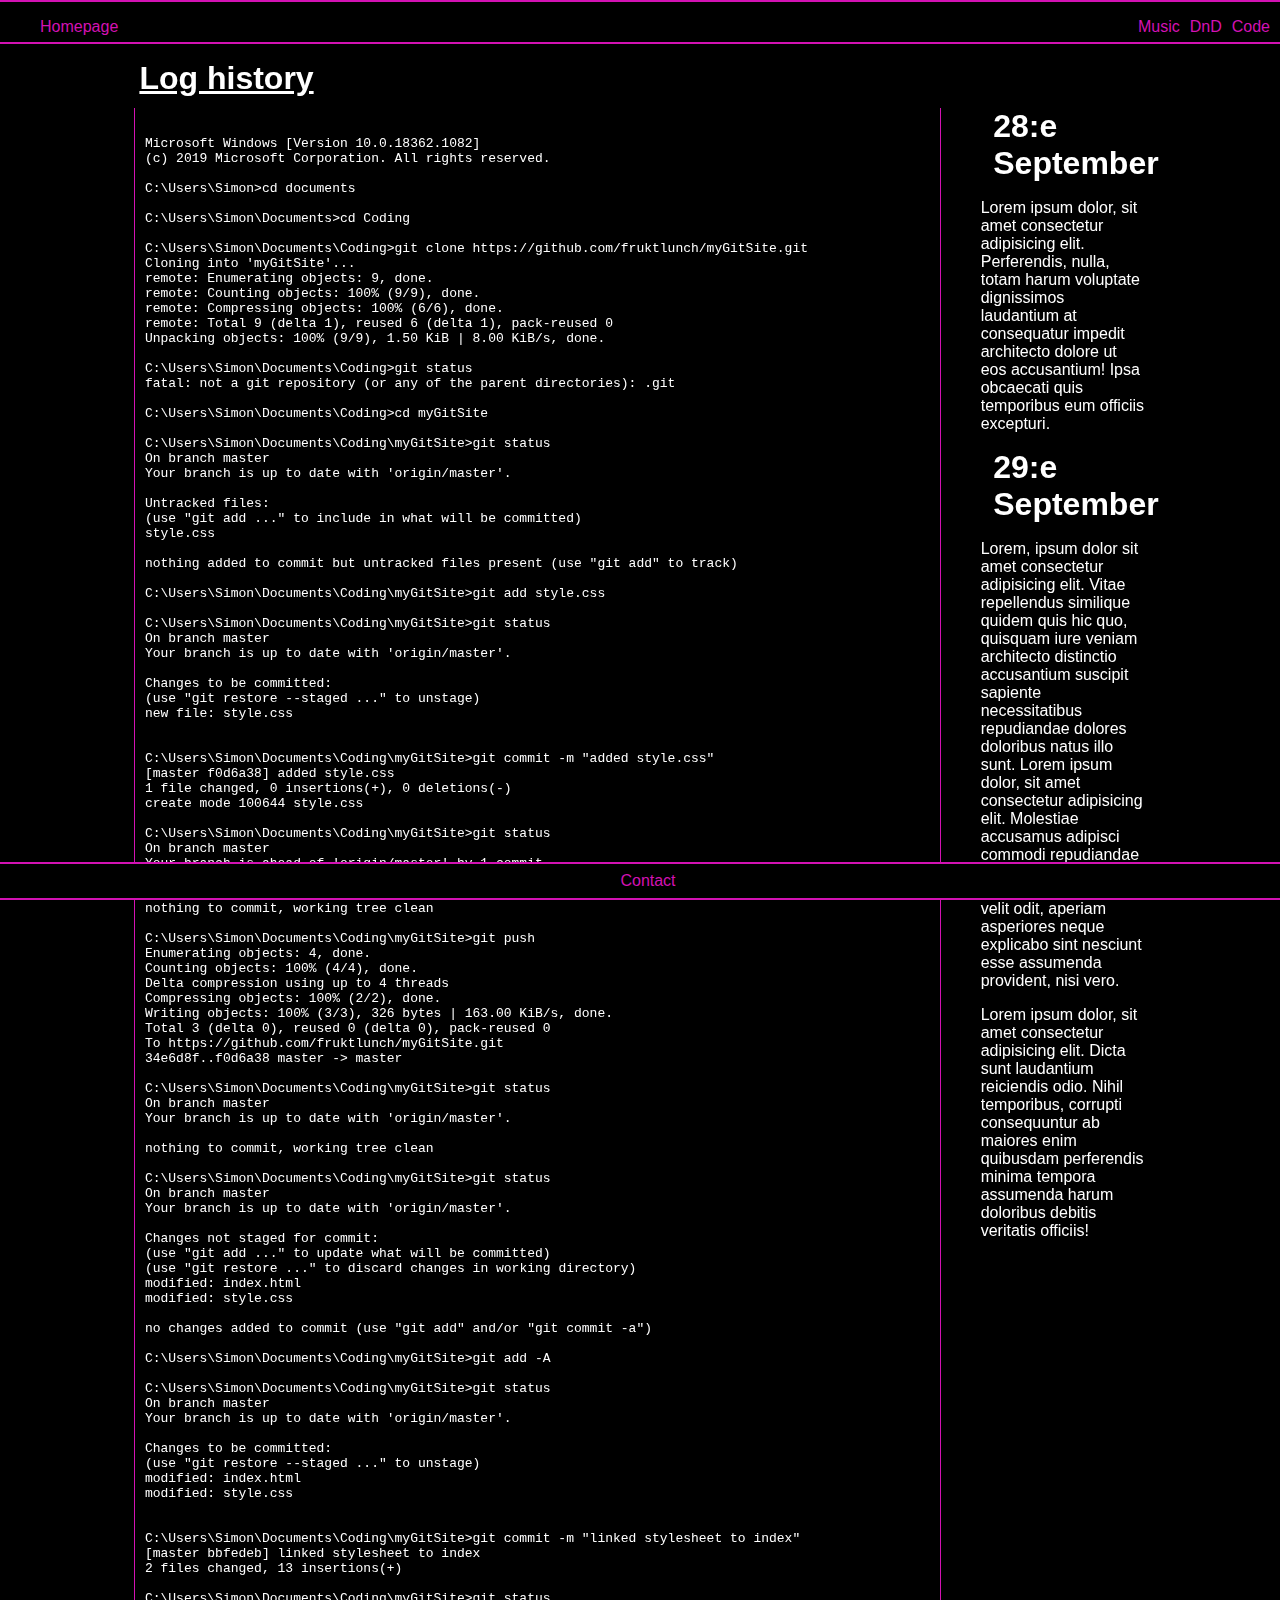
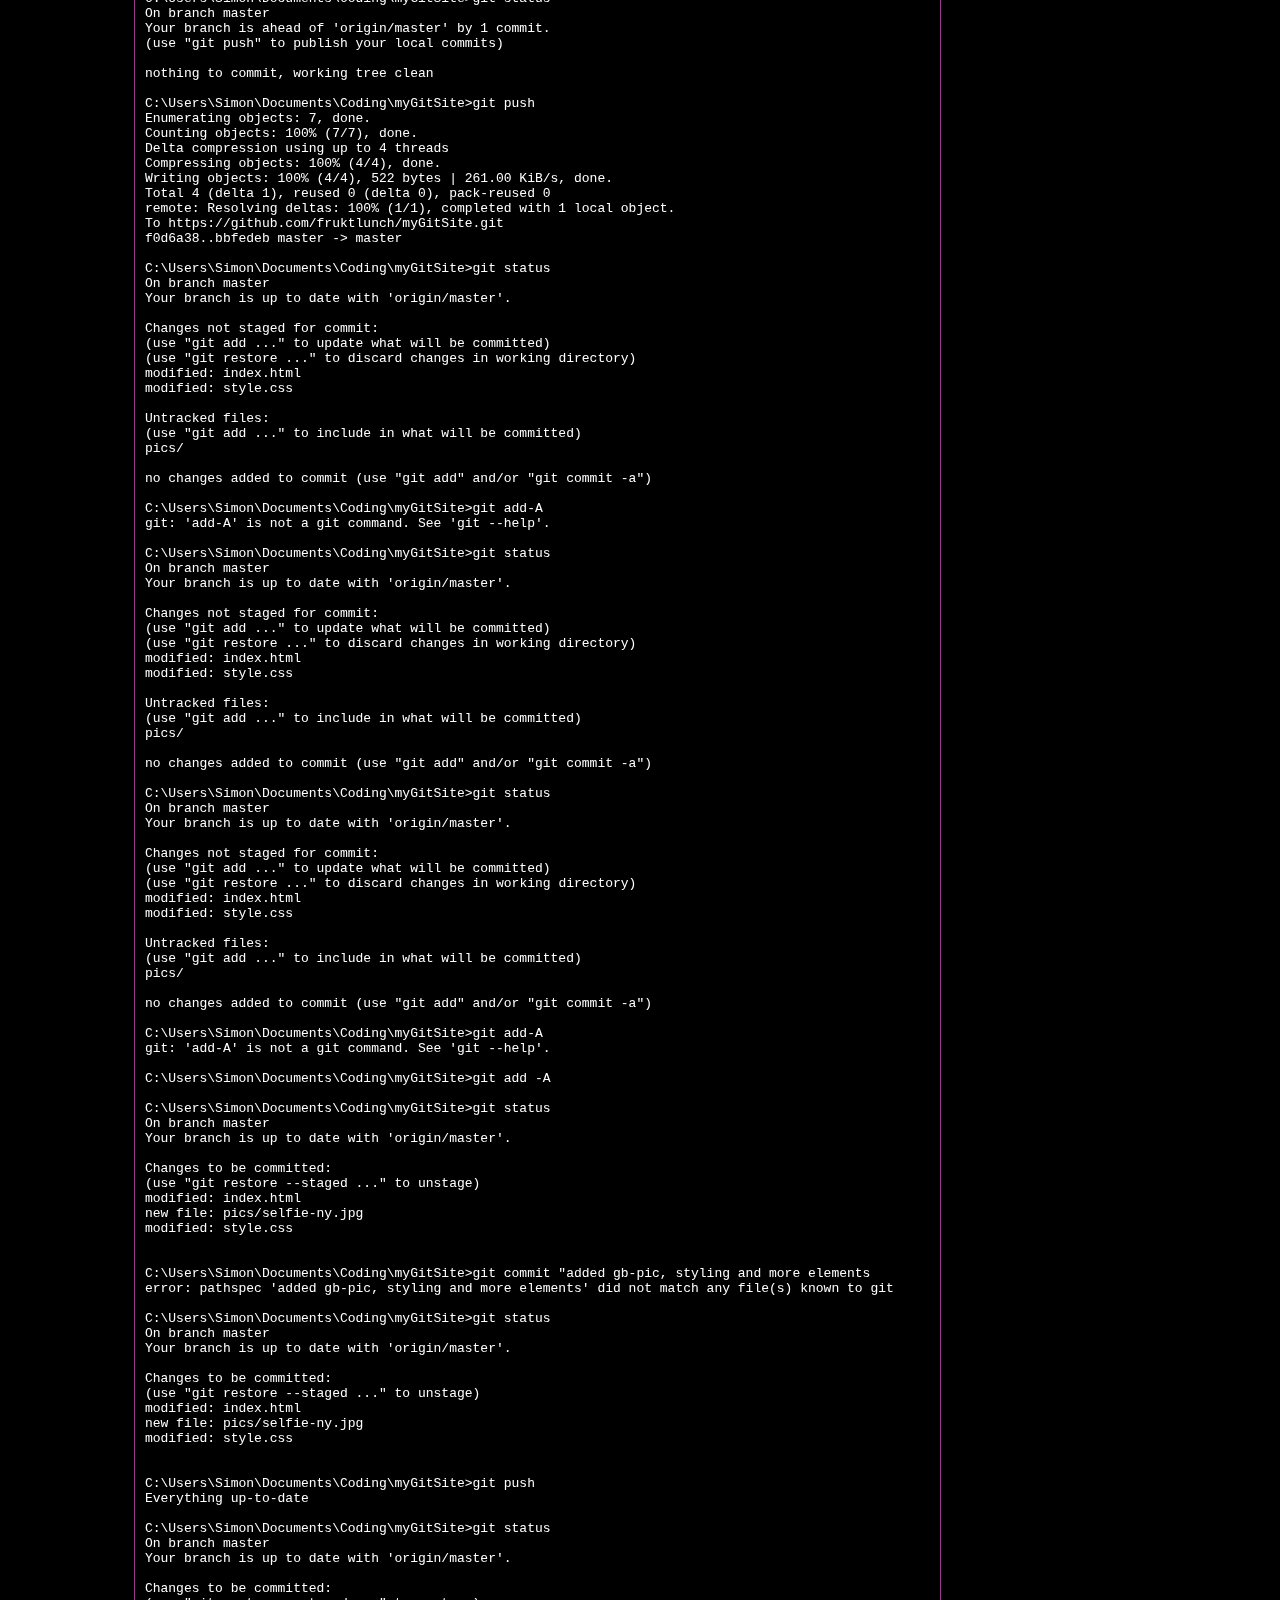
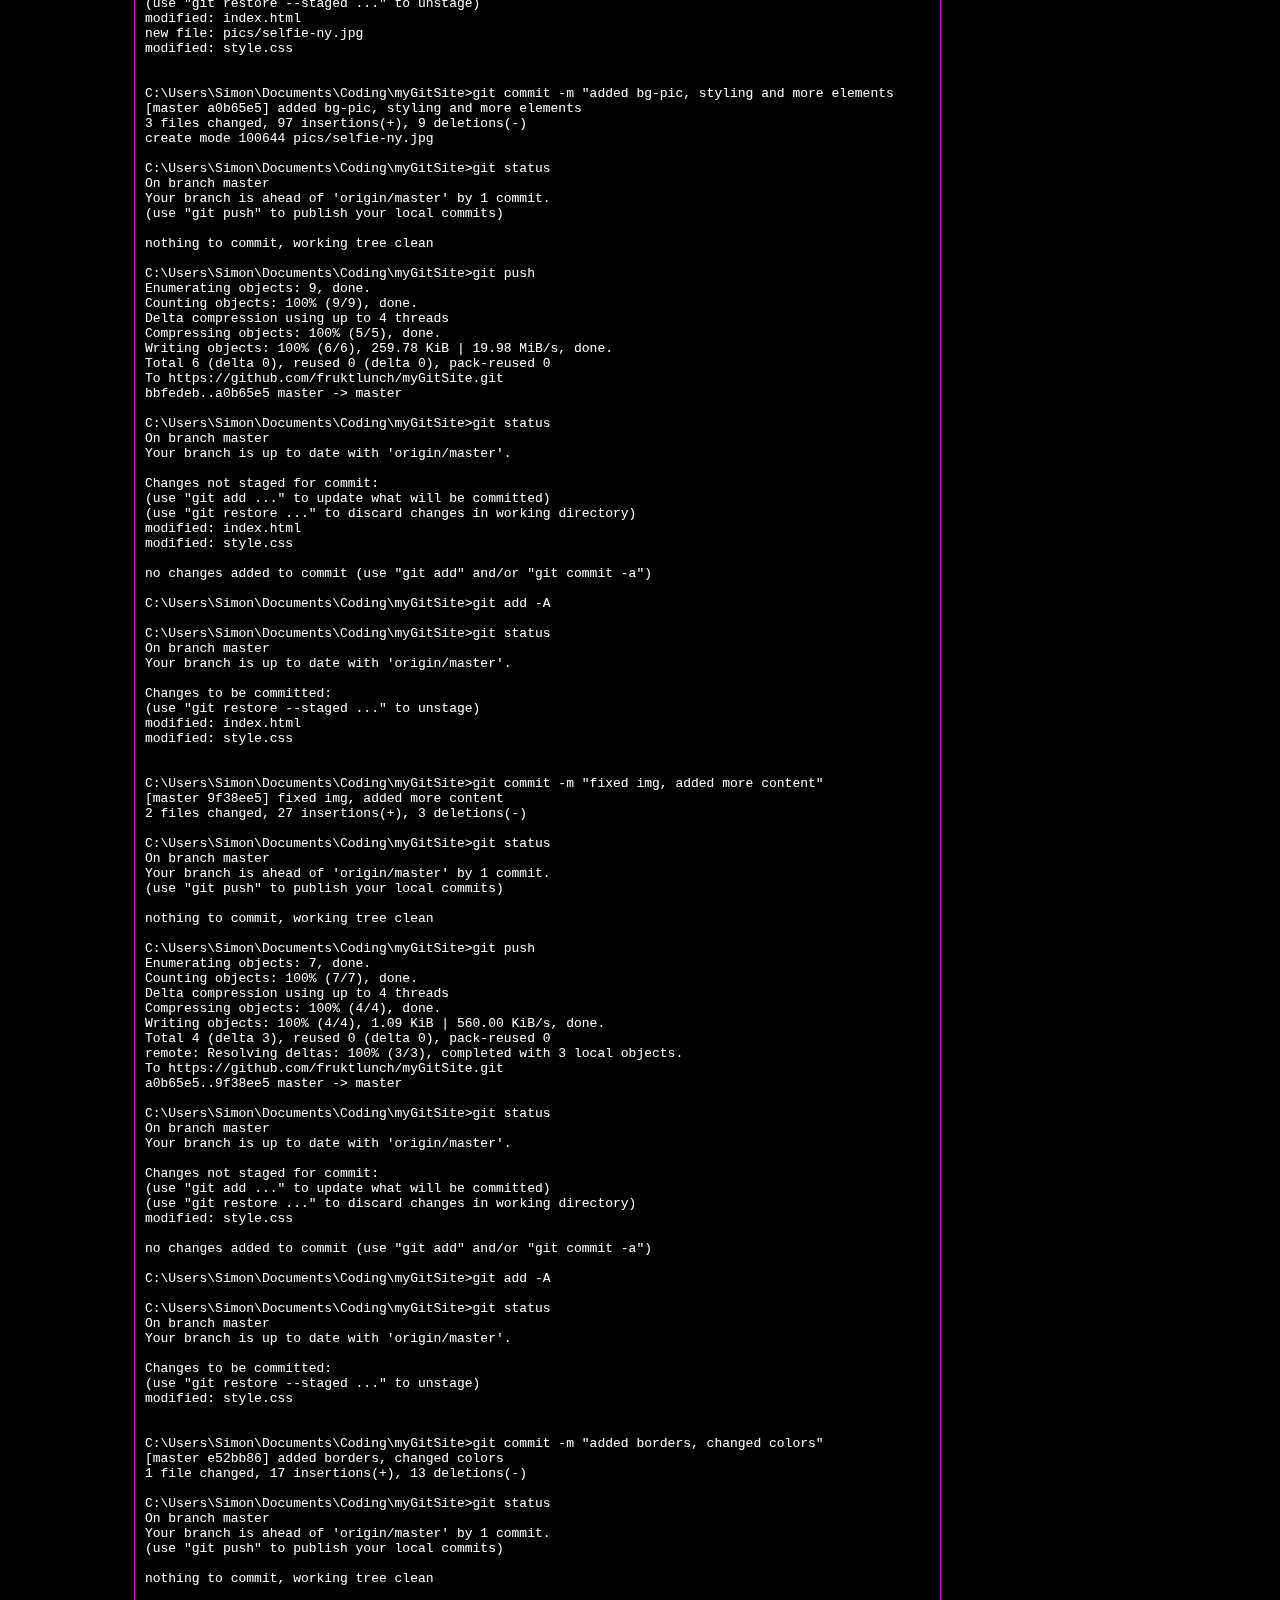
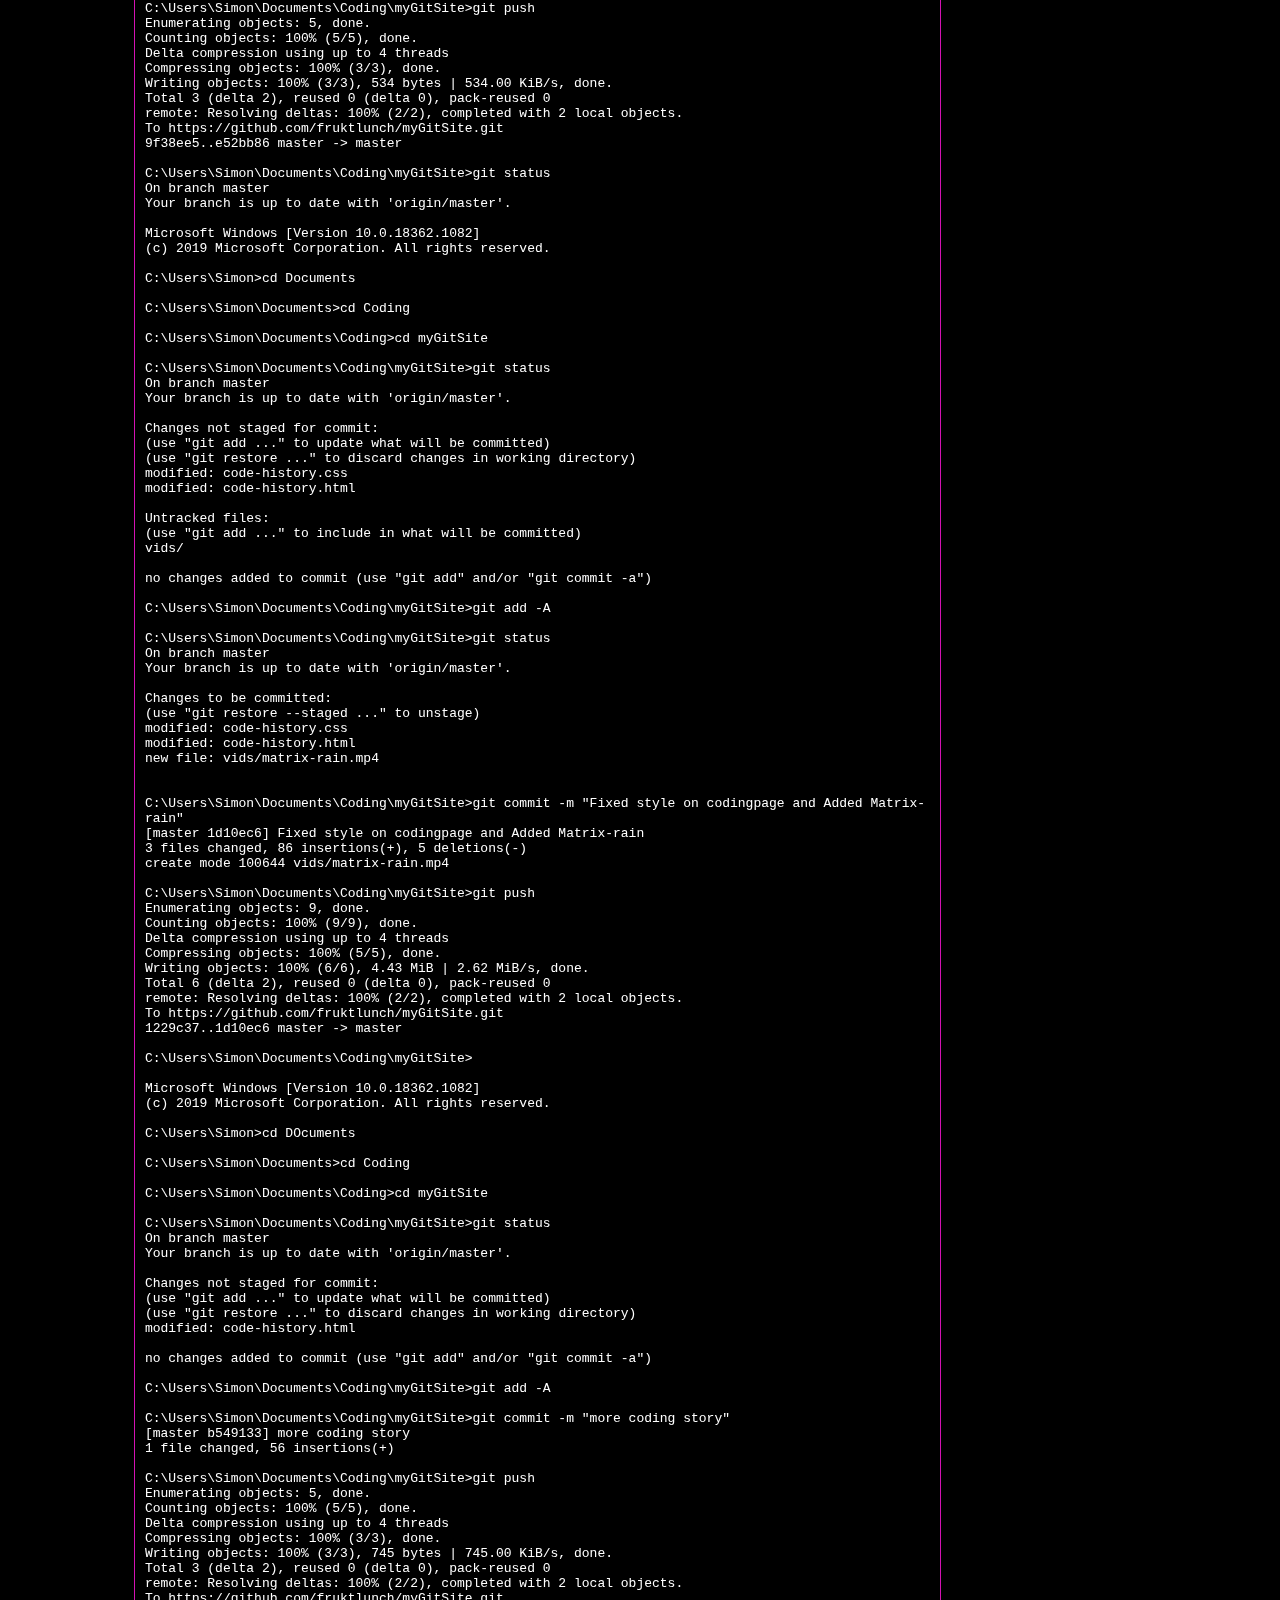
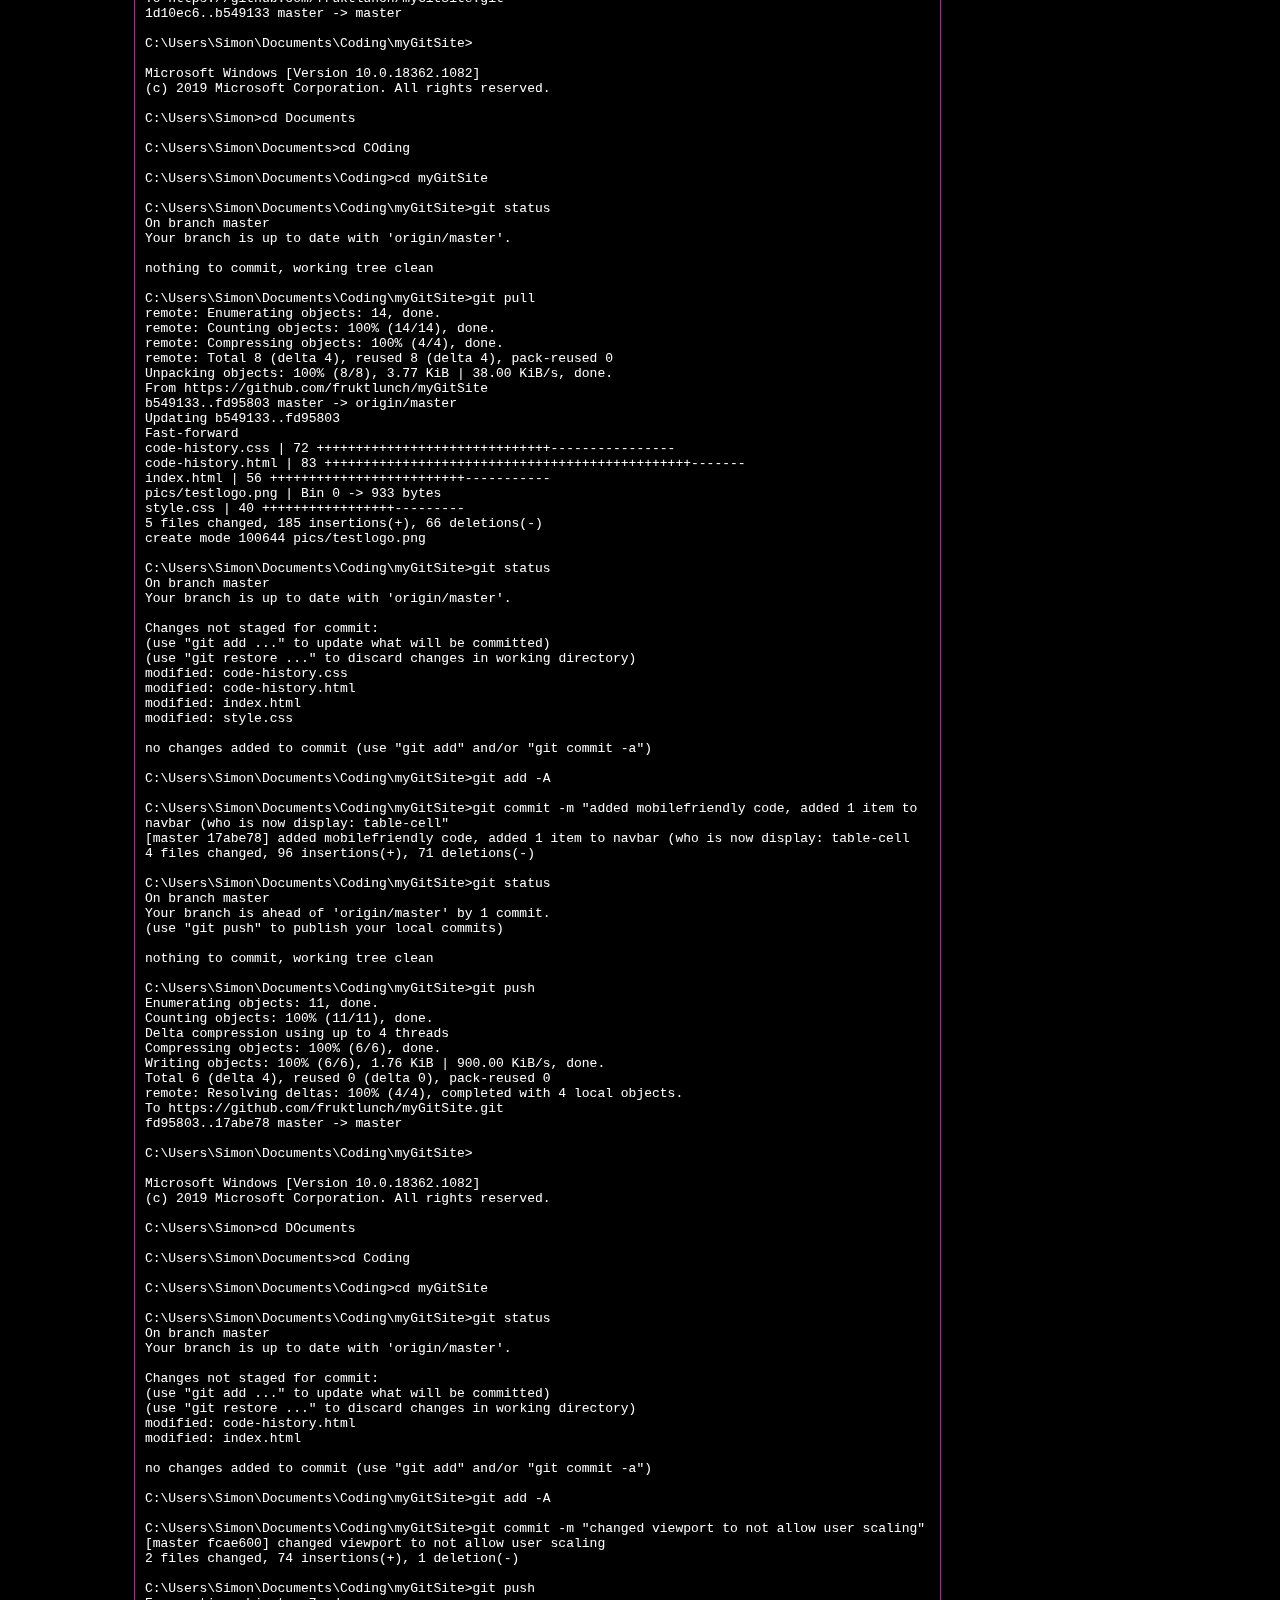
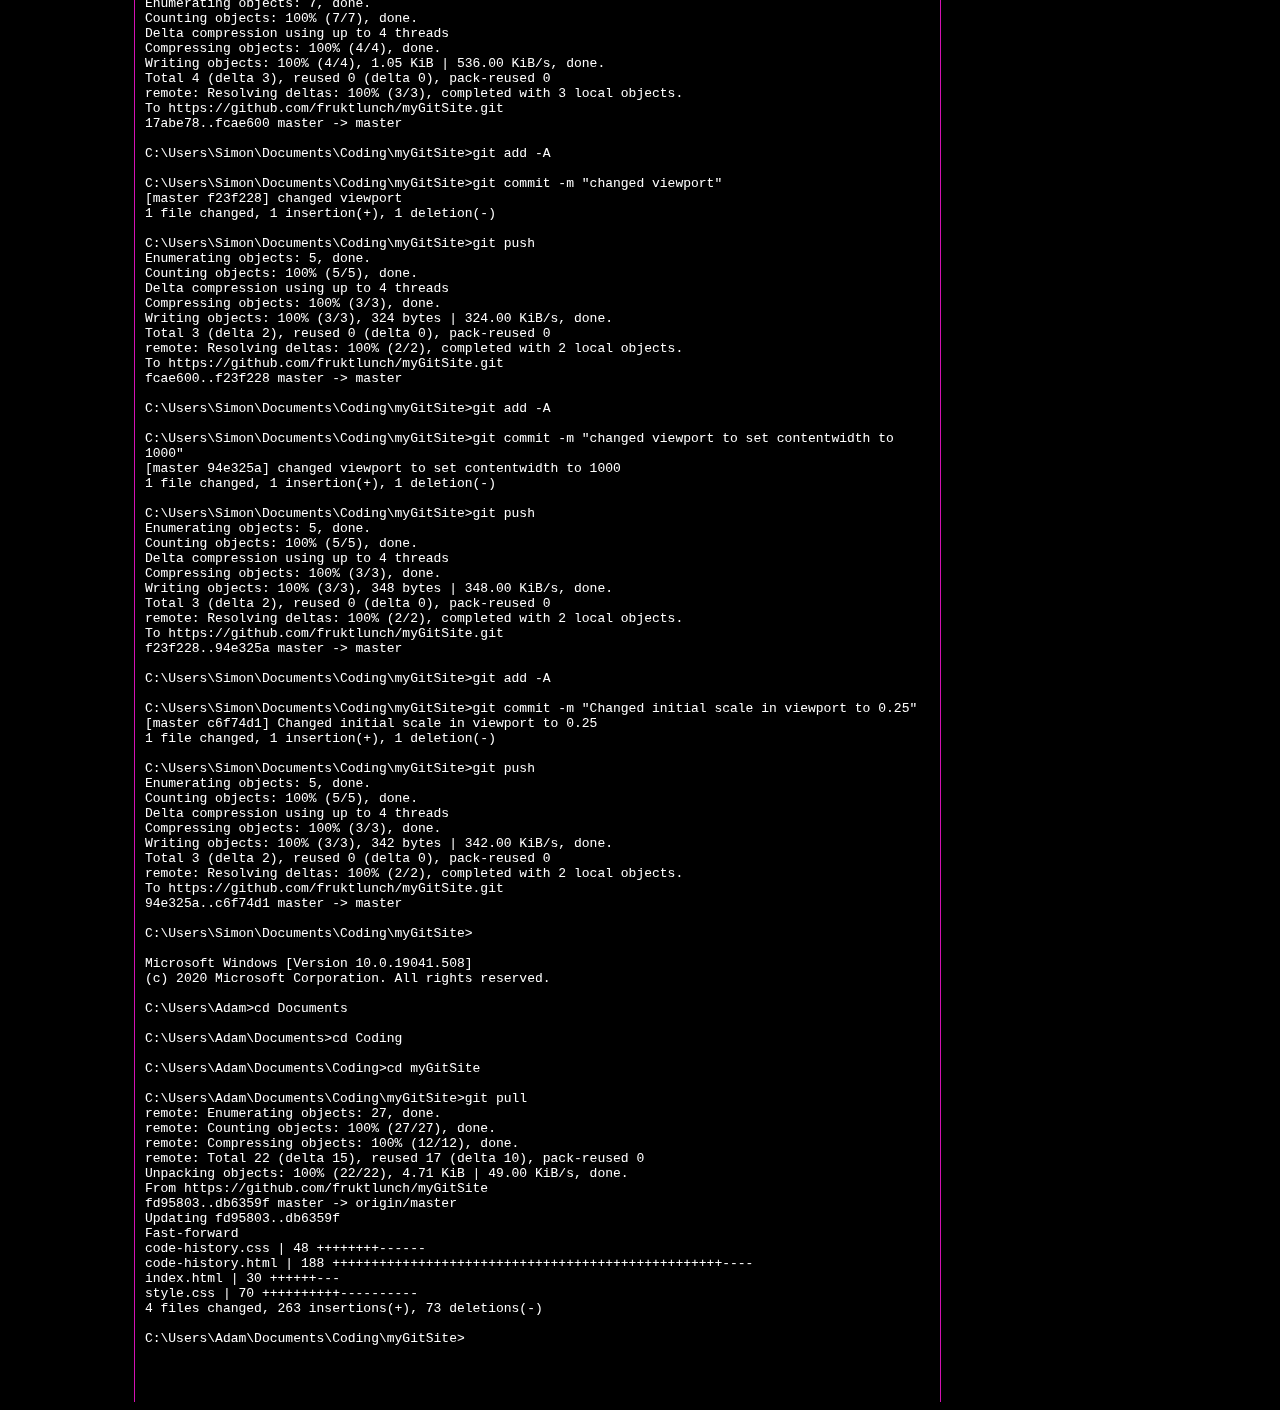
==== commit 58a94cc0: "Added dnd and musicpage, changed viewport like stack overflow" ====
--- a/code-history.html
+++ b/code-history.html
@@ -2,7 +2,7 @@
 <html lang="en">
 <head>
     <meta charset="UTF-8">
-    <meta name="viewport" content="width=1000 initial-scale=0.25, maximum-scale=1.0">
+    <meta name="viewport" content="width=device-width, height=device-height, initial-scale=1.0, minimum-scale=1.0">
     <title>Code-history</title>
     <link rel="stylesheet" href="code-history.css">
 </head>
@@ -16,9 +16,8 @@
            <nav>
             <ul class="nav-links">
                 <li><a href="index.html">Homepage</a></li>
-
-                <li><a href="#">Extra</a></li>
-                <li><a href="#">About</a></li>
+                <li><a href="music.html">Music</a></li>
+                <li><a href="dnd.html">DnD</a></li>
                 <li><a href="code-history.html">Code</a></li>
             </ul>            
         </nav>
@@ -619,6 +618,33 @@
 
 C:\Users\Simon\Documents\Coding\myGitSite>
 
+Microsoft Windows [Version 10.0.19041.508]
+(c) 2020 Microsoft Corporation. All rights reserved.
+
+C:\Users\Adam>cd Documents
+
+C:\Users\Adam\Documents>cd Coding
+
+C:\Users\Adam\Documents\Coding>cd myGitSite
+
+C:\Users\Adam\Documents\Coding\myGitSite>git pull
+remote: Enumerating objects: 27, done.
+remote: Counting objects: 100% (27/27), done.
+remote: Compressing objects: 100% (12/12), done.
+remote: Total 22 (delta 15), reused 17 (delta 10), pack-reused 0
+Unpacking objects: 100% (22/22), 4.71 KiB | 49.00 KiB/s, done.
+From https://github.com/fruktlunch/myGitSite
+   fd95803..db6359f  master     -> origin/master
+Updating fd95803..db6359f
+Fast-forward
+ code-history.css  |  48 ++++++++------
+ code-history.html | 188 ++++++++++++++++++++++++++++++++++++++++++++++++++----
+ index.html        |  30 ++++++---
+ style.css         |  70 ++++++++++----------
+ 4 files changed, 263 insertions(+), 73 deletions(-)
+
+C:\Users\Adam\Documents\Coding\myGitSite>
+
           </p>
           </pre>
 
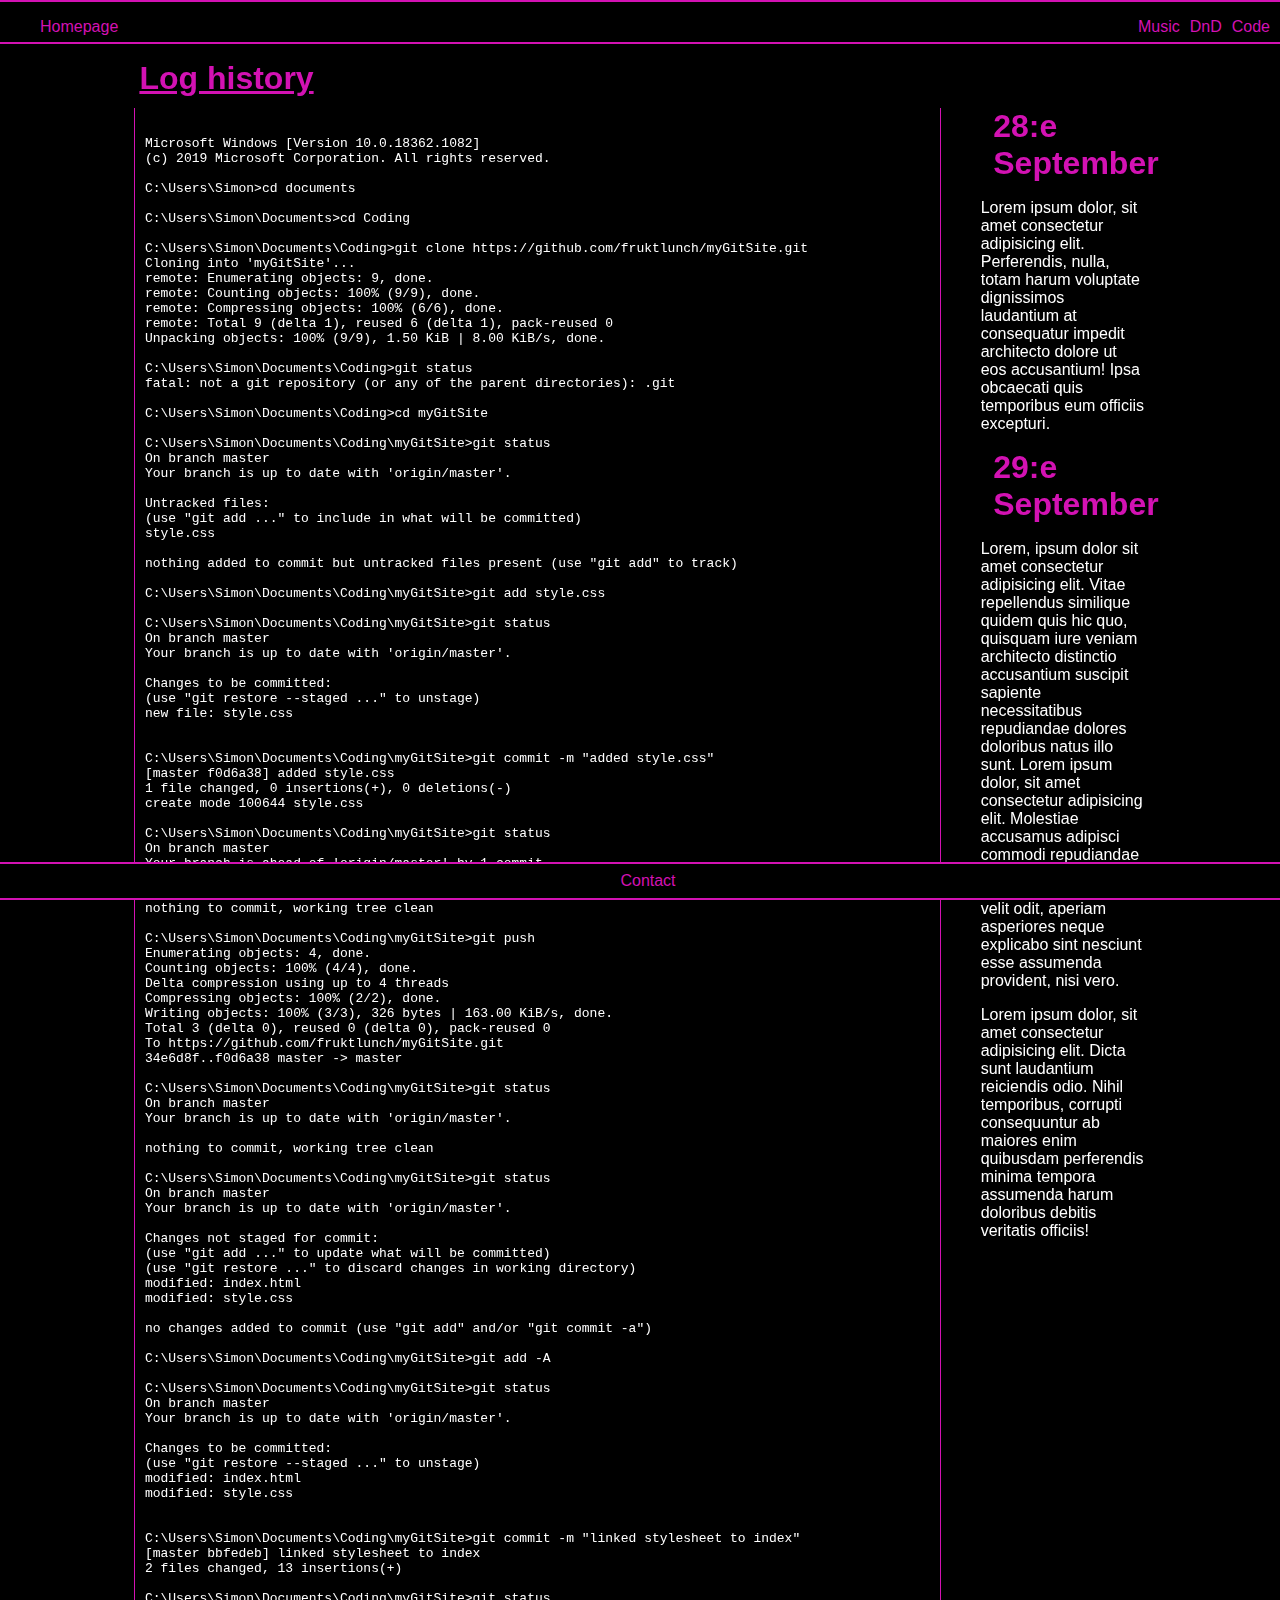
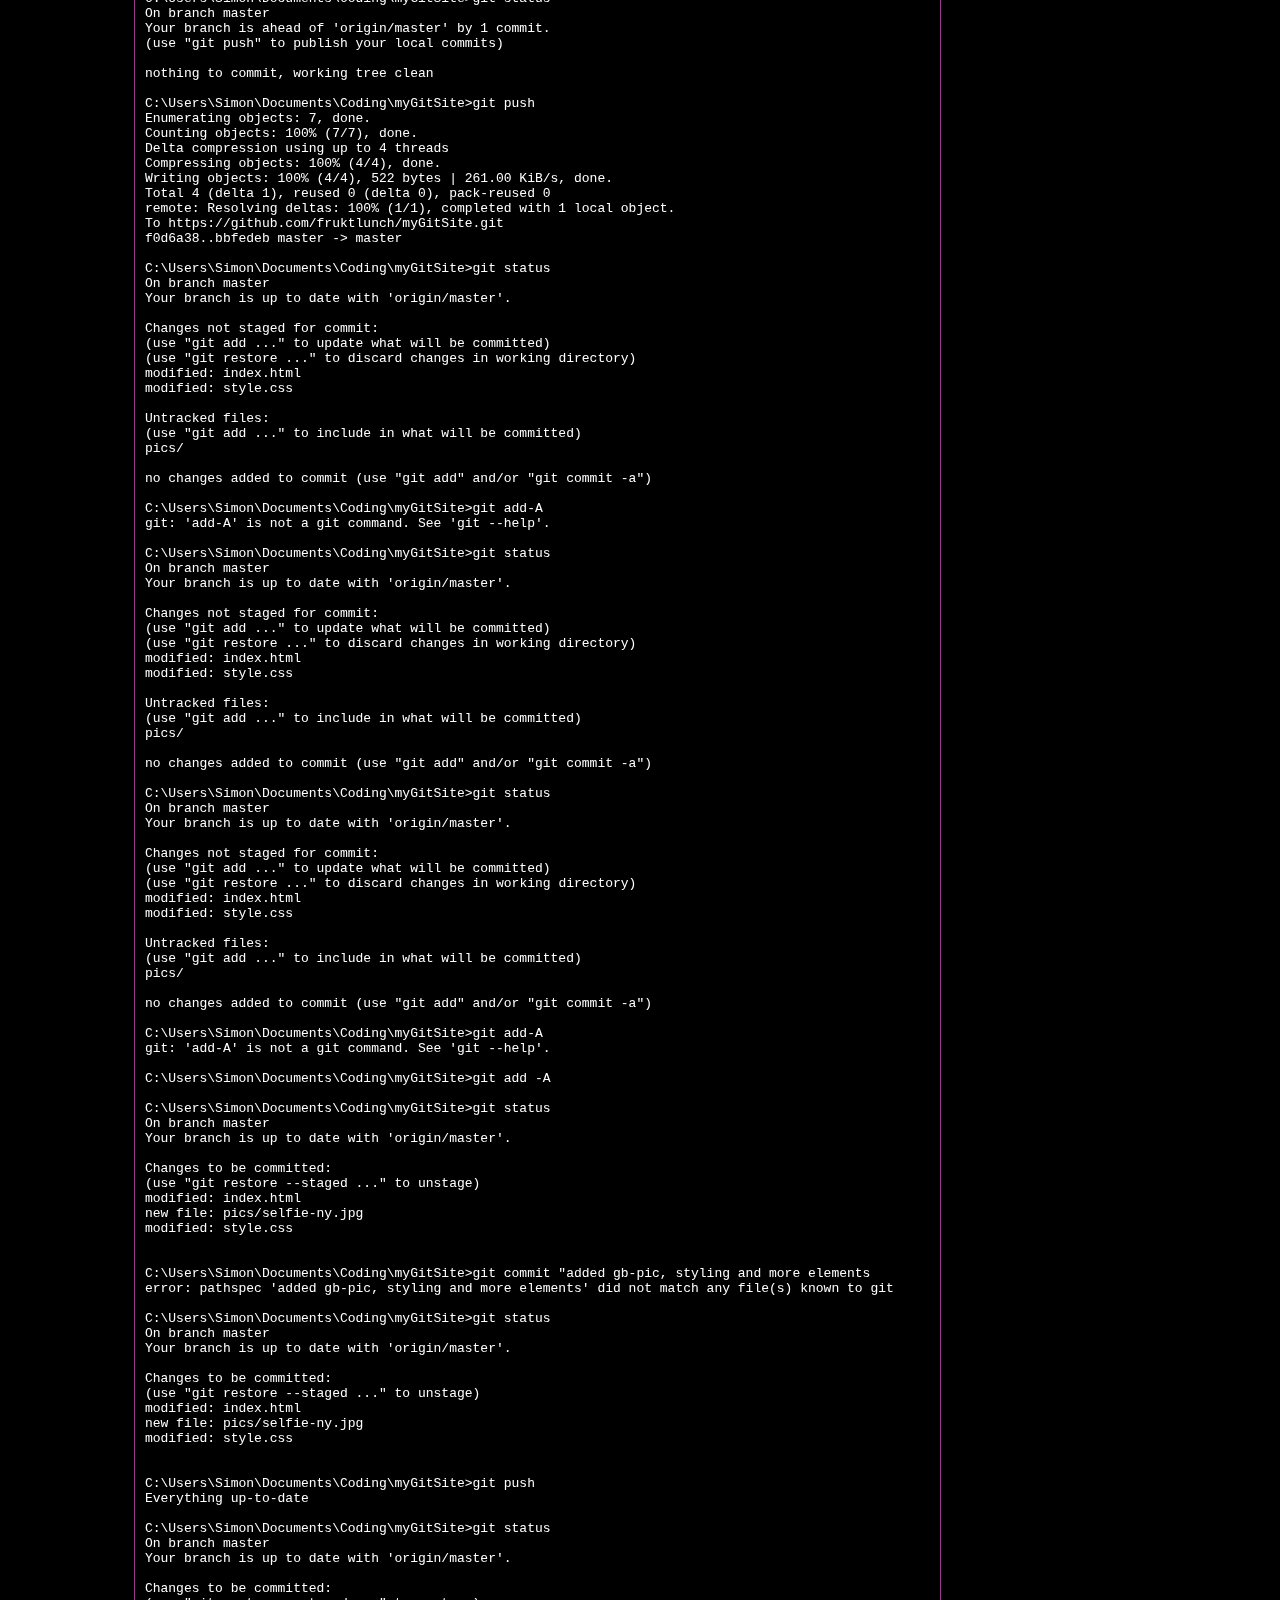
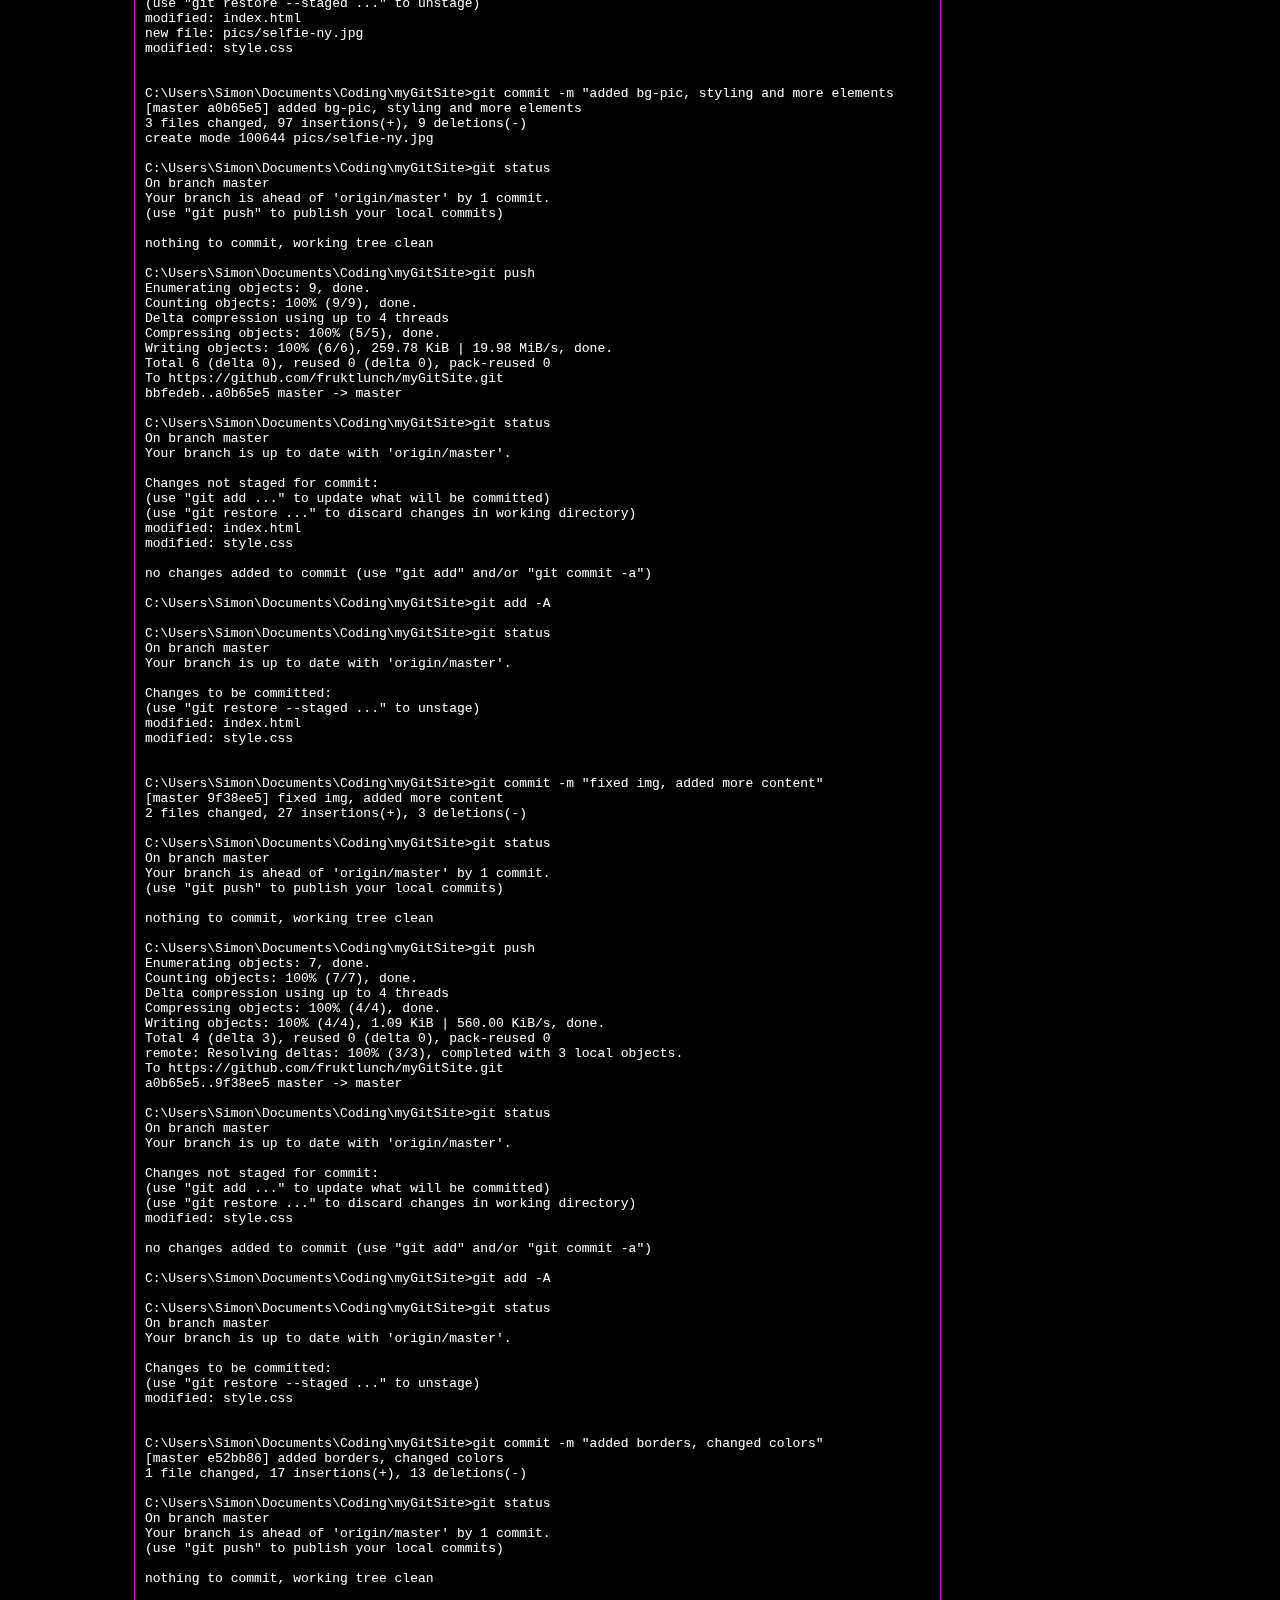
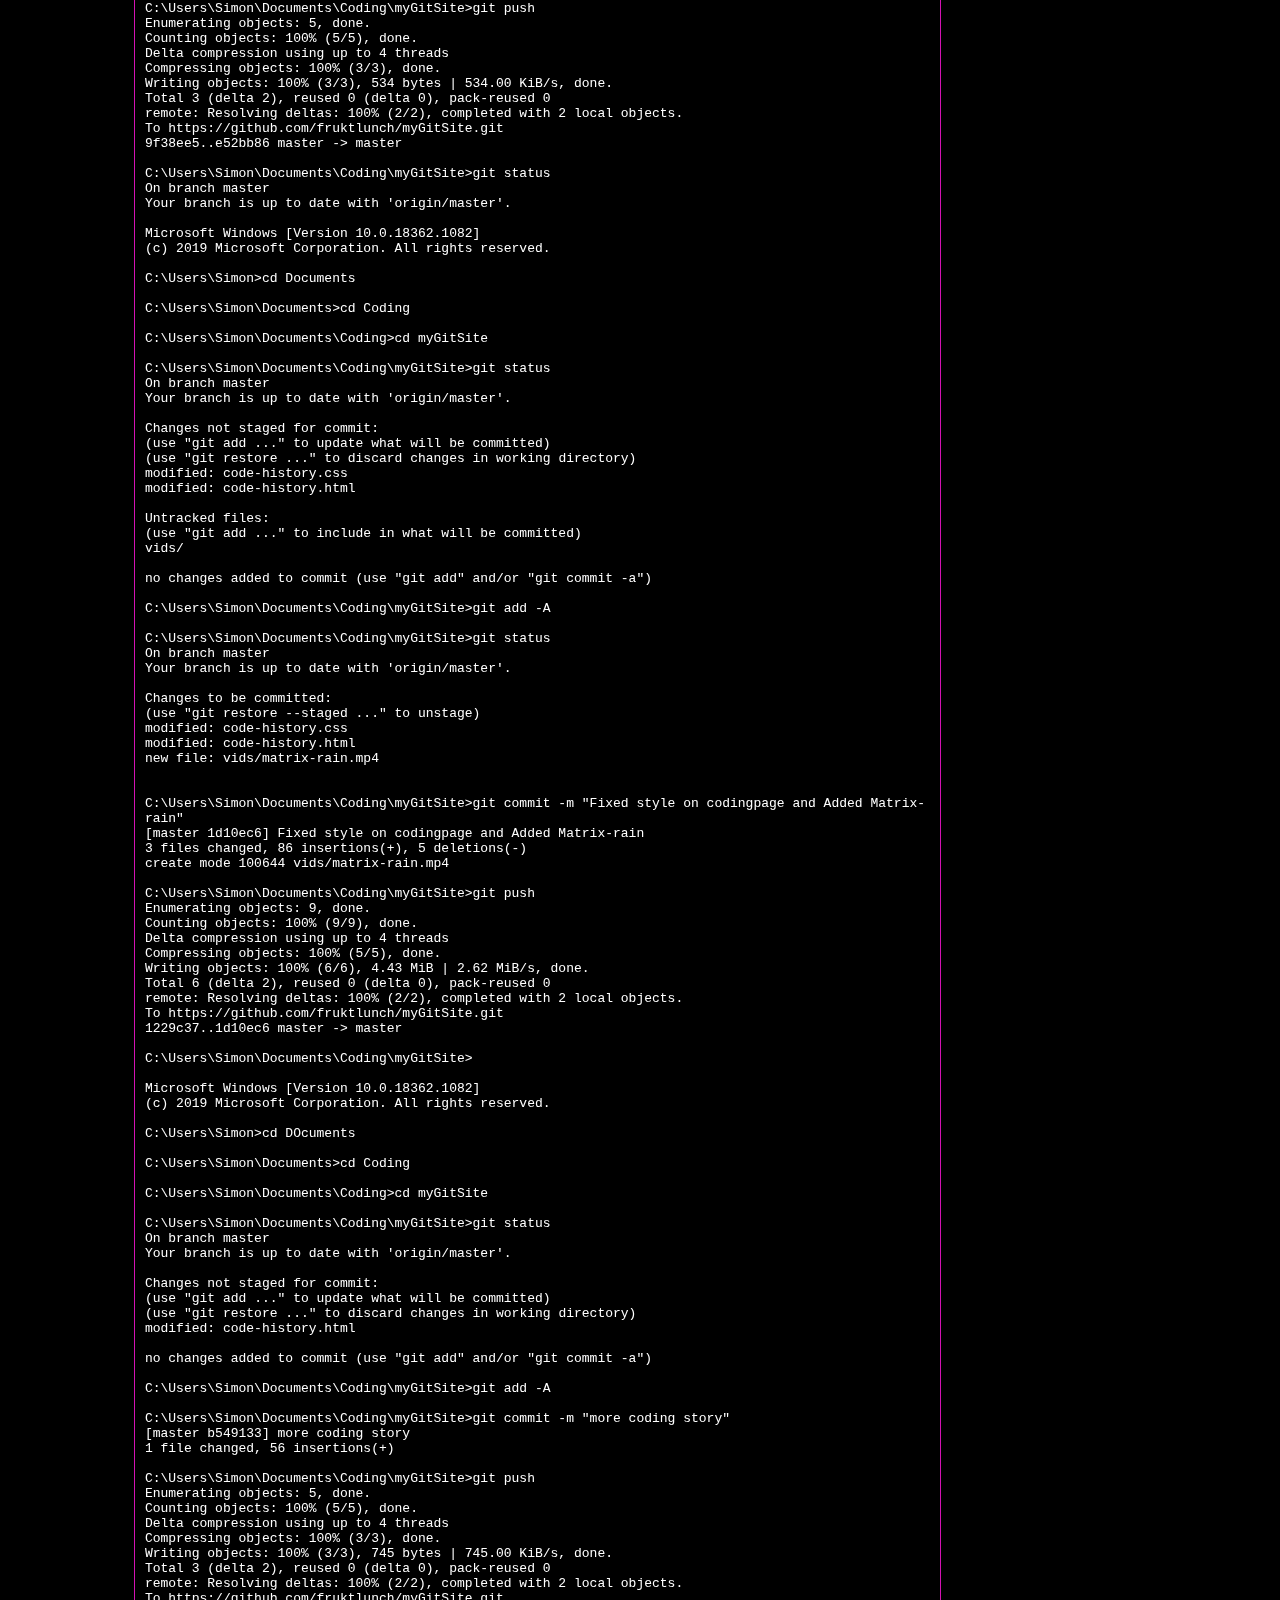
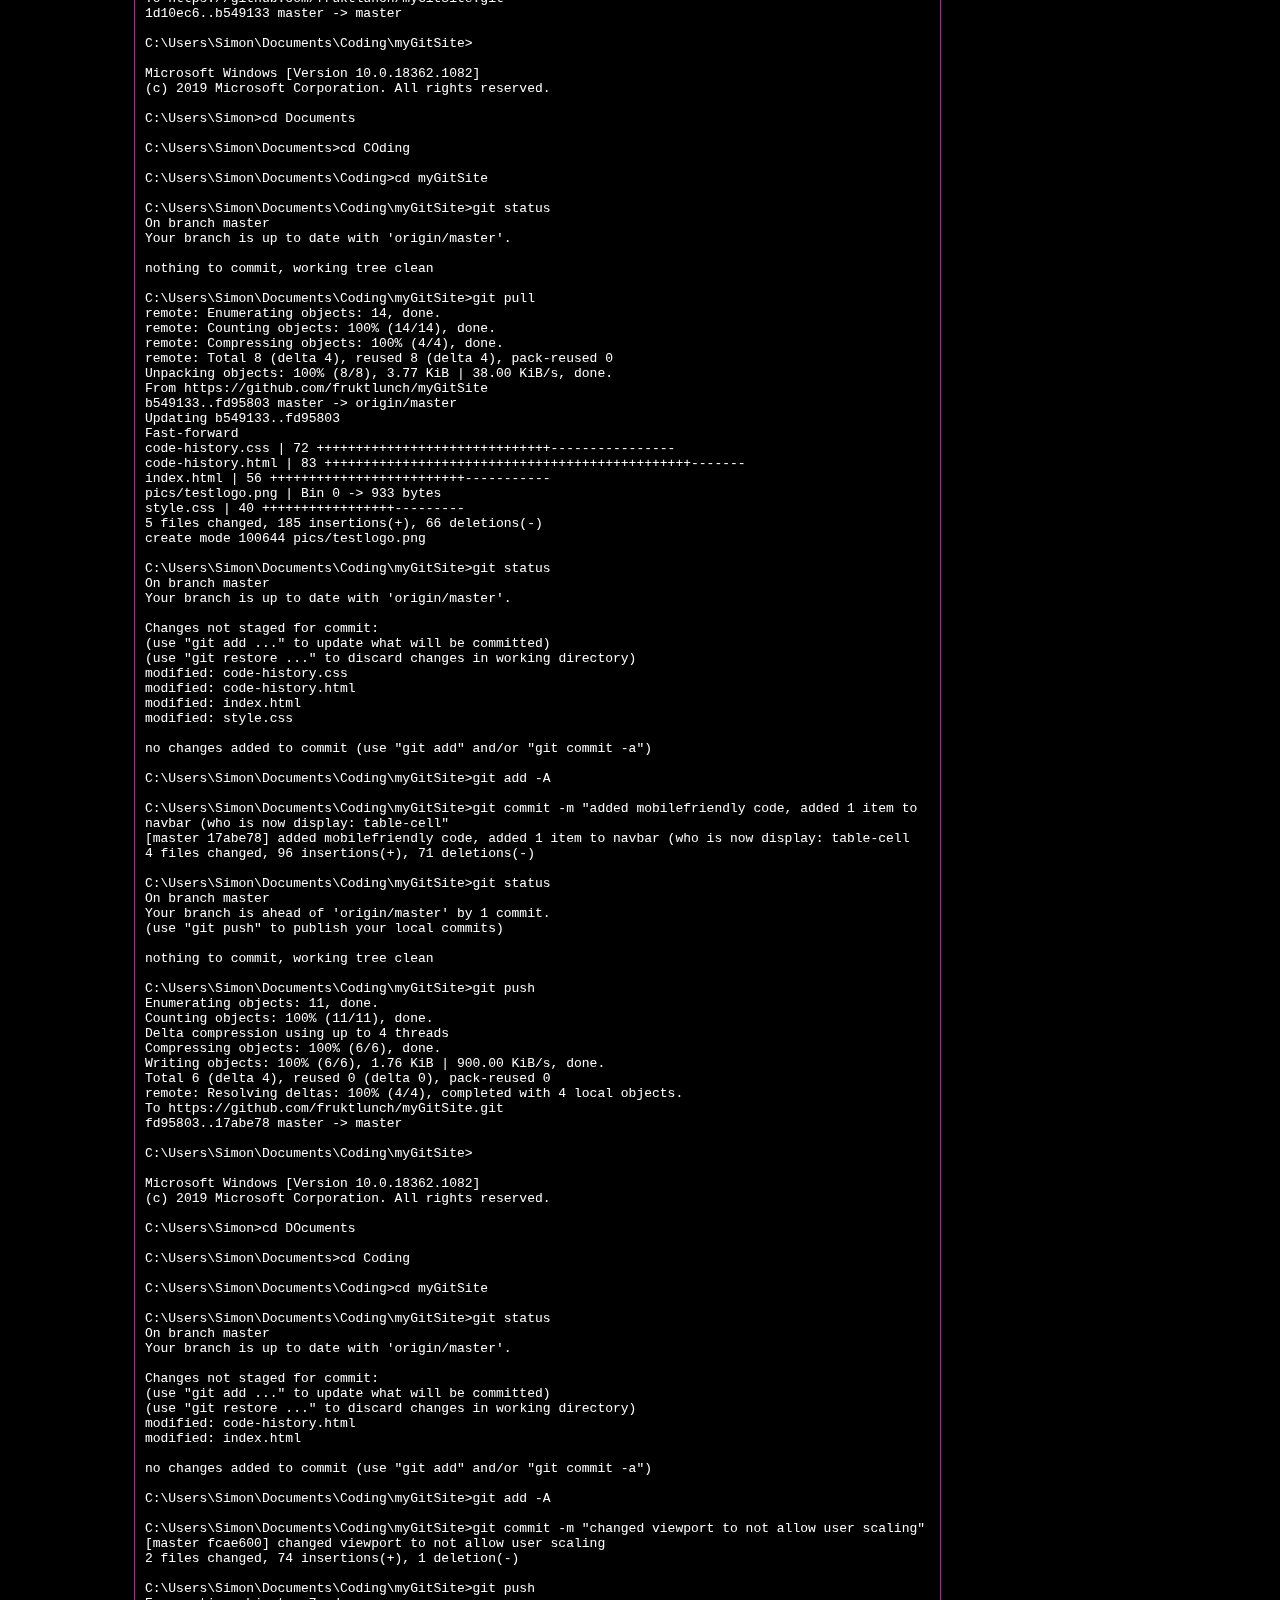
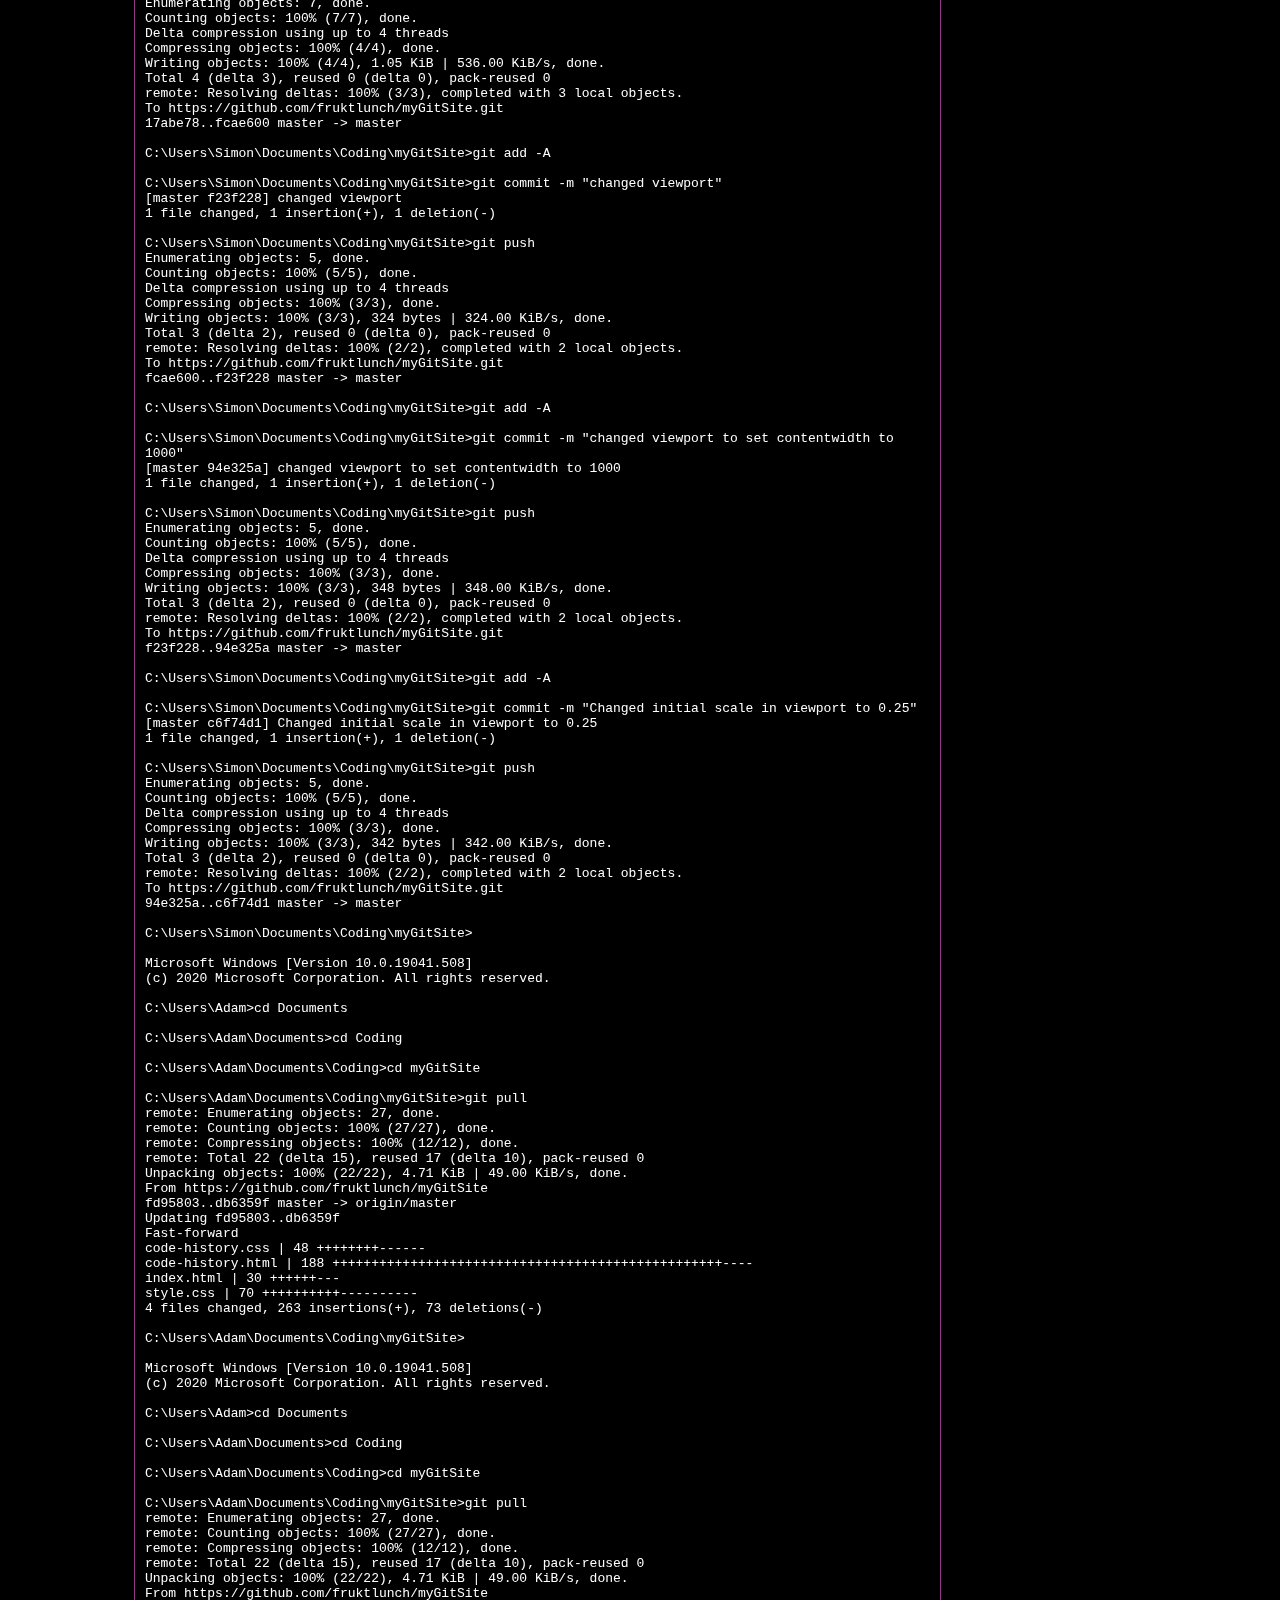
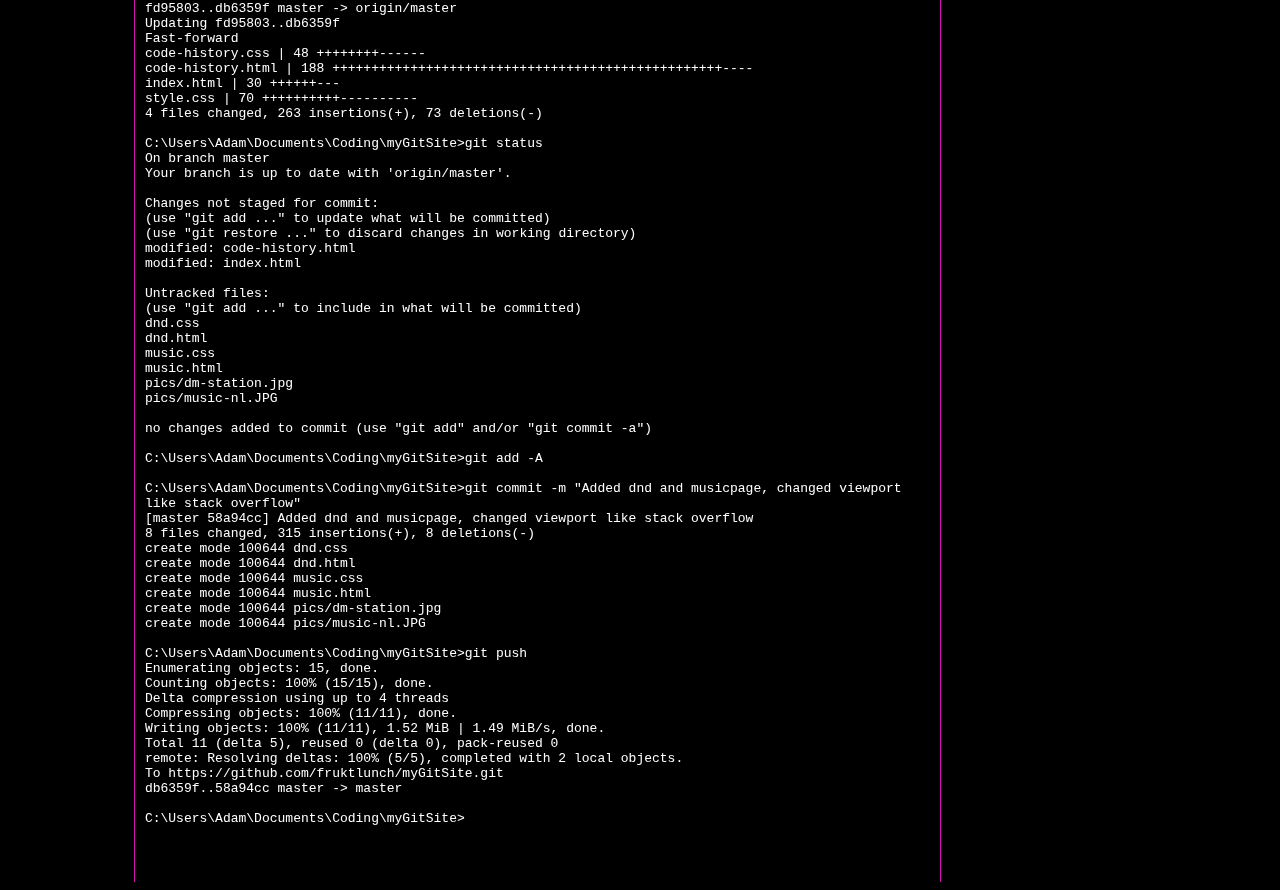
==== commit c7c8f0d4: "Added transparency to bg-pics. copied mainstructure into dnd and musicpages. Synced headlinecolors" ====
--- a/code-history.html
+++ b/code-history.html
@@ -645,6 +645,77 @@
 
 C:\Users\Adam\Documents\Coding\myGitSite>
 
+Microsoft Windows [Version 10.0.19041.508]
+(c) 2020 Microsoft Corporation. All rights reserved.
+
+C:\Users\Adam>cd Documents
+
+C:\Users\Adam\Documents>cd Coding
+
+C:\Users\Adam\Documents\Coding>cd myGitSite
+
+C:\Users\Adam\Documents\Coding\myGitSite>git pull
+remote: Enumerating objects: 27, done.
+remote: Counting objects: 100% (27/27), done.
+remote: Compressing objects: 100% (12/12), done.
+remote: Total 22 (delta 15), reused 17 (delta 10), pack-reused 0
+Unpacking objects: 100% (22/22), 4.71 KiB | 49.00 KiB/s, done.
+From https://github.com/fruktlunch/myGitSite
+   fd95803..db6359f  master     -> origin/master
+Updating fd95803..db6359f
+Fast-forward
+ code-history.css  |  48 ++++++++------
+ code-history.html | 188 ++++++++++++++++++++++++++++++++++++++++++++++++++----
+ index.html        |  30 ++++++---
+ style.css         |  70 ++++++++++----------
+ 4 files changed, 263 insertions(+), 73 deletions(-)
+
+C:\Users\Adam\Documents\Coding\myGitSite>git status
+On branch master
+Your branch is up to date with 'origin/master'.
+
+Changes not staged for commit:
+  (use "git add <file>..." to update what will be committed)
+  (use "git restore <file>..." to discard changes in working directory)
+        modified:   code-history.html
+        modified:   index.html
+
+Untracked files:
+  (use "git add <file>..." to include in what will be committed)
+        dnd.css
+        dnd.html
+        music.css
+        music.html
+        pics/dm-station.jpg
+        pics/music-nl.JPG
+
+no changes added to commit (use "git add" and/or "git commit -a")
+
+C:\Users\Adam\Documents\Coding\myGitSite>git add -A
+
+C:\Users\Adam\Documents\Coding\myGitSite>git commit -m "Added dnd and musicpage, changed viewport like stack overflow"
+[master 58a94cc] Added dnd and musicpage, changed viewport like stack overflow
+ 8 files changed, 315 insertions(+), 8 deletions(-)
+ create mode 100644 dnd.css
+ create mode 100644 dnd.html
+ create mode 100644 music.css
+ create mode 100644 music.html
+ create mode 100644 pics/dm-station.jpg
+ create mode 100644 pics/music-nl.JPG
+
+C:\Users\Adam\Documents\Coding\myGitSite>git push
+Enumerating objects: 15, done.
+Counting objects: 100% (15/15), done.
+Delta compression using up to 4 threads
+Compressing objects: 100% (11/11), done.
+Writing objects: 100% (11/11), 1.52 MiB | 1.49 MiB/s, done.
+Total 11 (delta 5), reused 0 (delta 0), pack-reused 0
+remote: Resolving deltas: 100% (5/5), completed with 2 local objects.
+To https://github.com/fruktlunch/myGitSite.git
+   db6359f..58a94cc  master -> master
+
+C:\Users\Adam\Documents\Coding\myGitSite>
+
           </p>
           </pre>
 
--- a/code-history.css
+++ b/code-history.css
@@ -6,14 +6,13 @@
 header {
     
     position: fixed;
-    text-align:justify;
+    text-align:left;
     overflow: hidden;
     max-width: 100%;
     top: 0;
     left: 0;
     z-index: 9999;
     height: 40px;
-
     color: rgb(211, 18, 179);
     background-color: black;
     border-top: solid 2px  rgb(211, 18, 179);
@@ -81,7 +80,7 @@
  }
 
 h1 {
-    color: white;
+    color: rgb(211, 18, 179);
     padding-left: 10px;
 }
 p {
